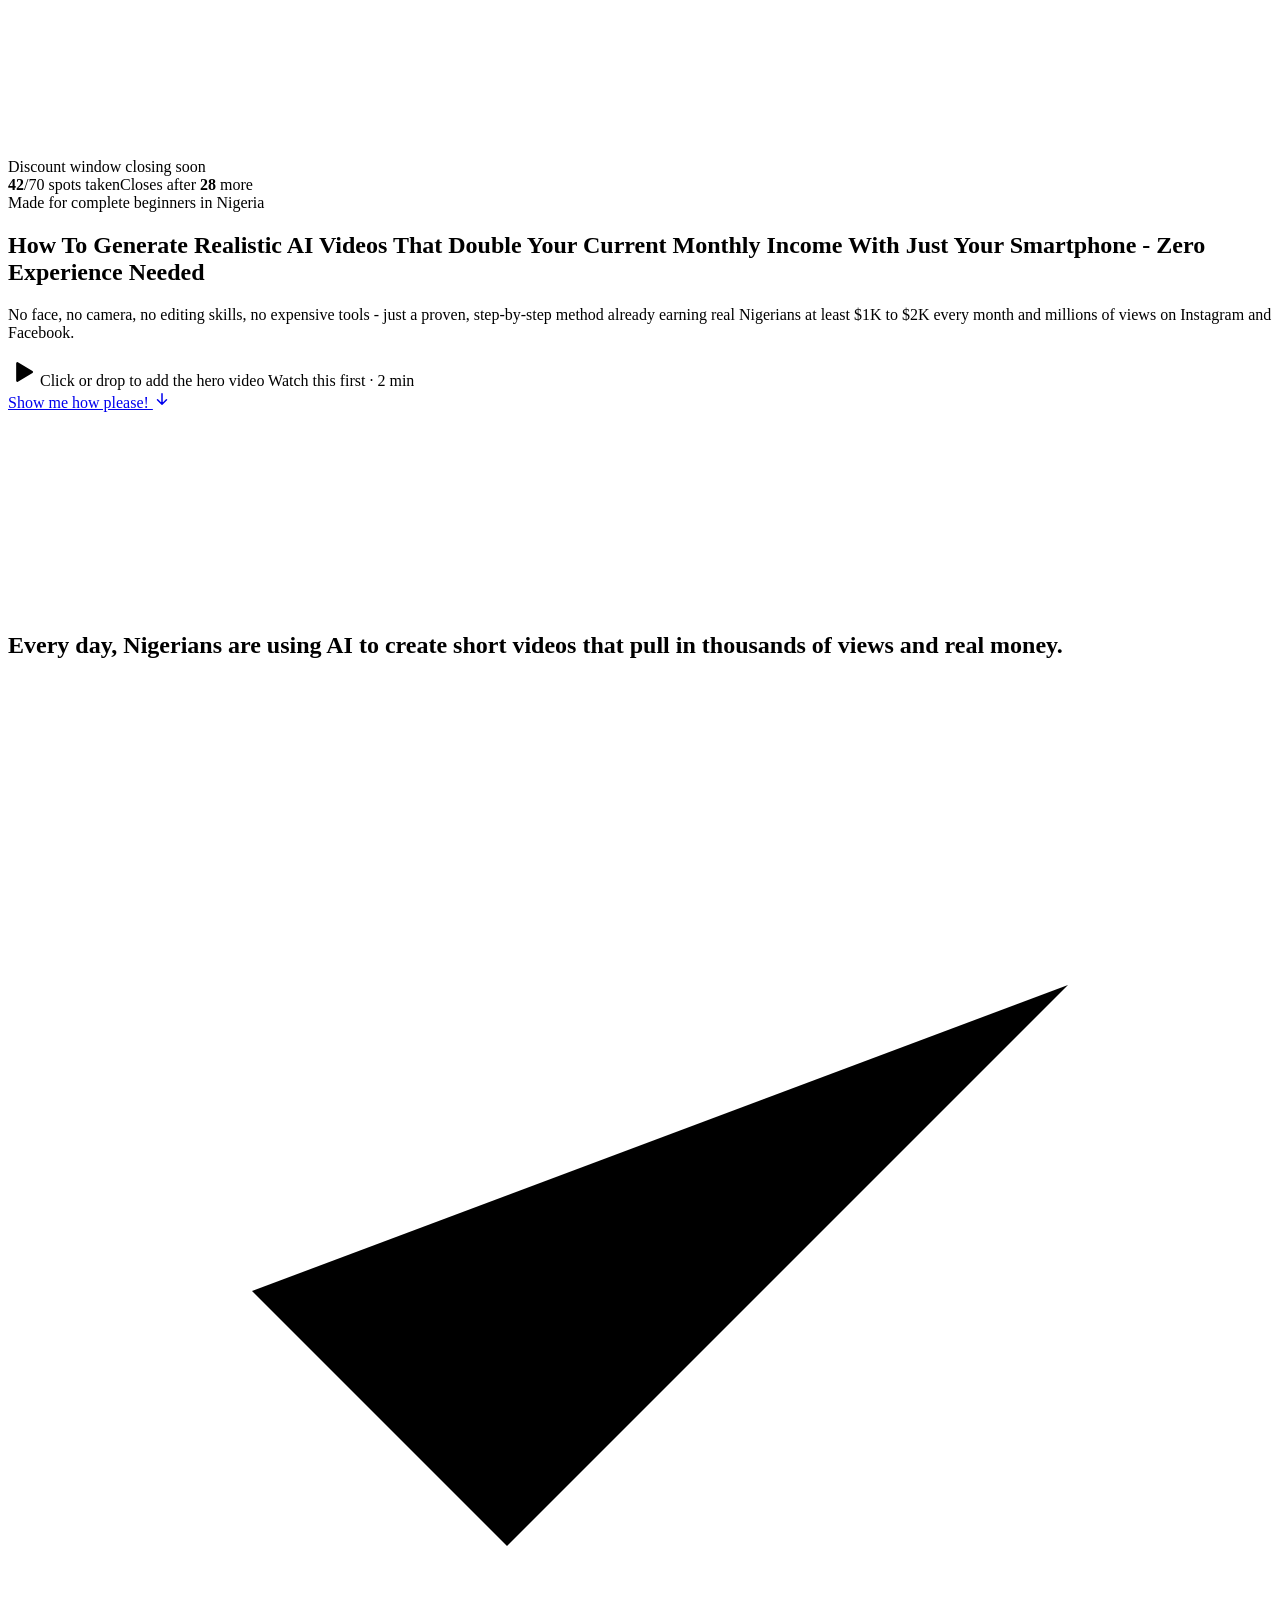
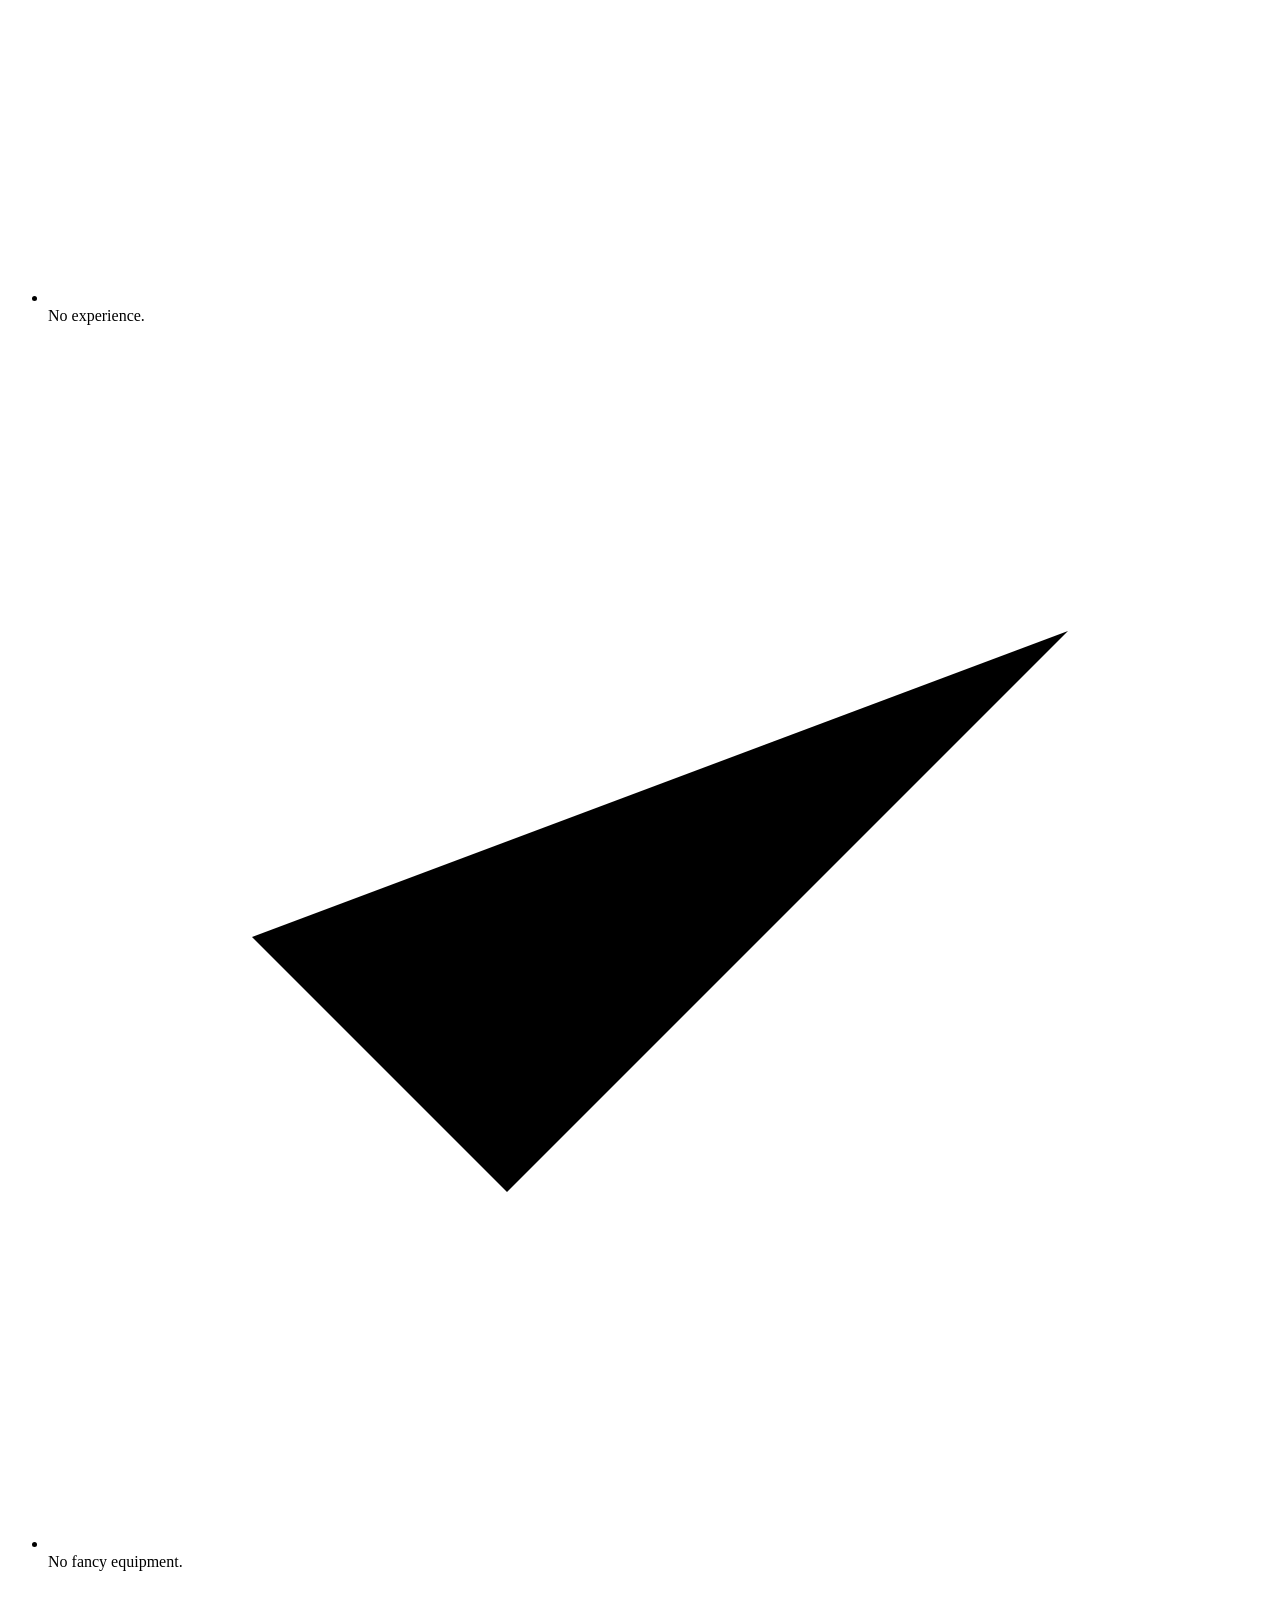
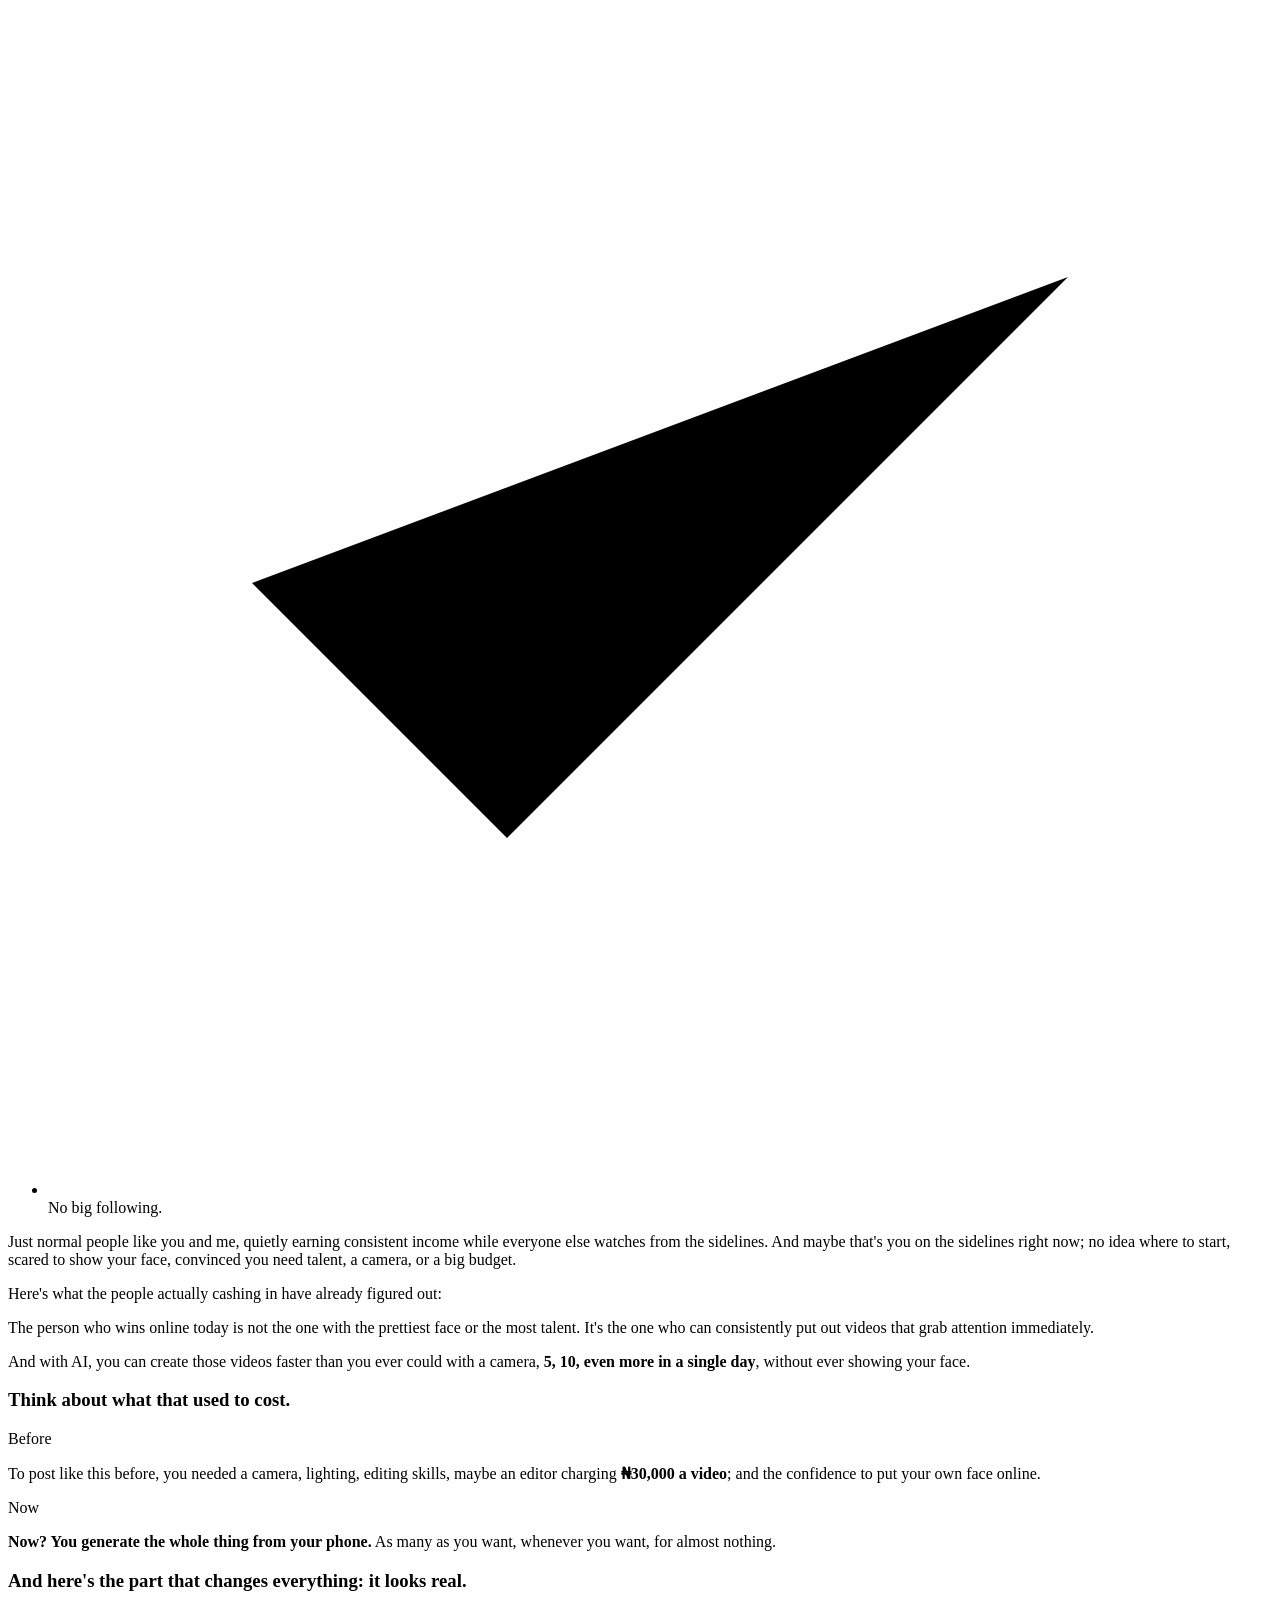
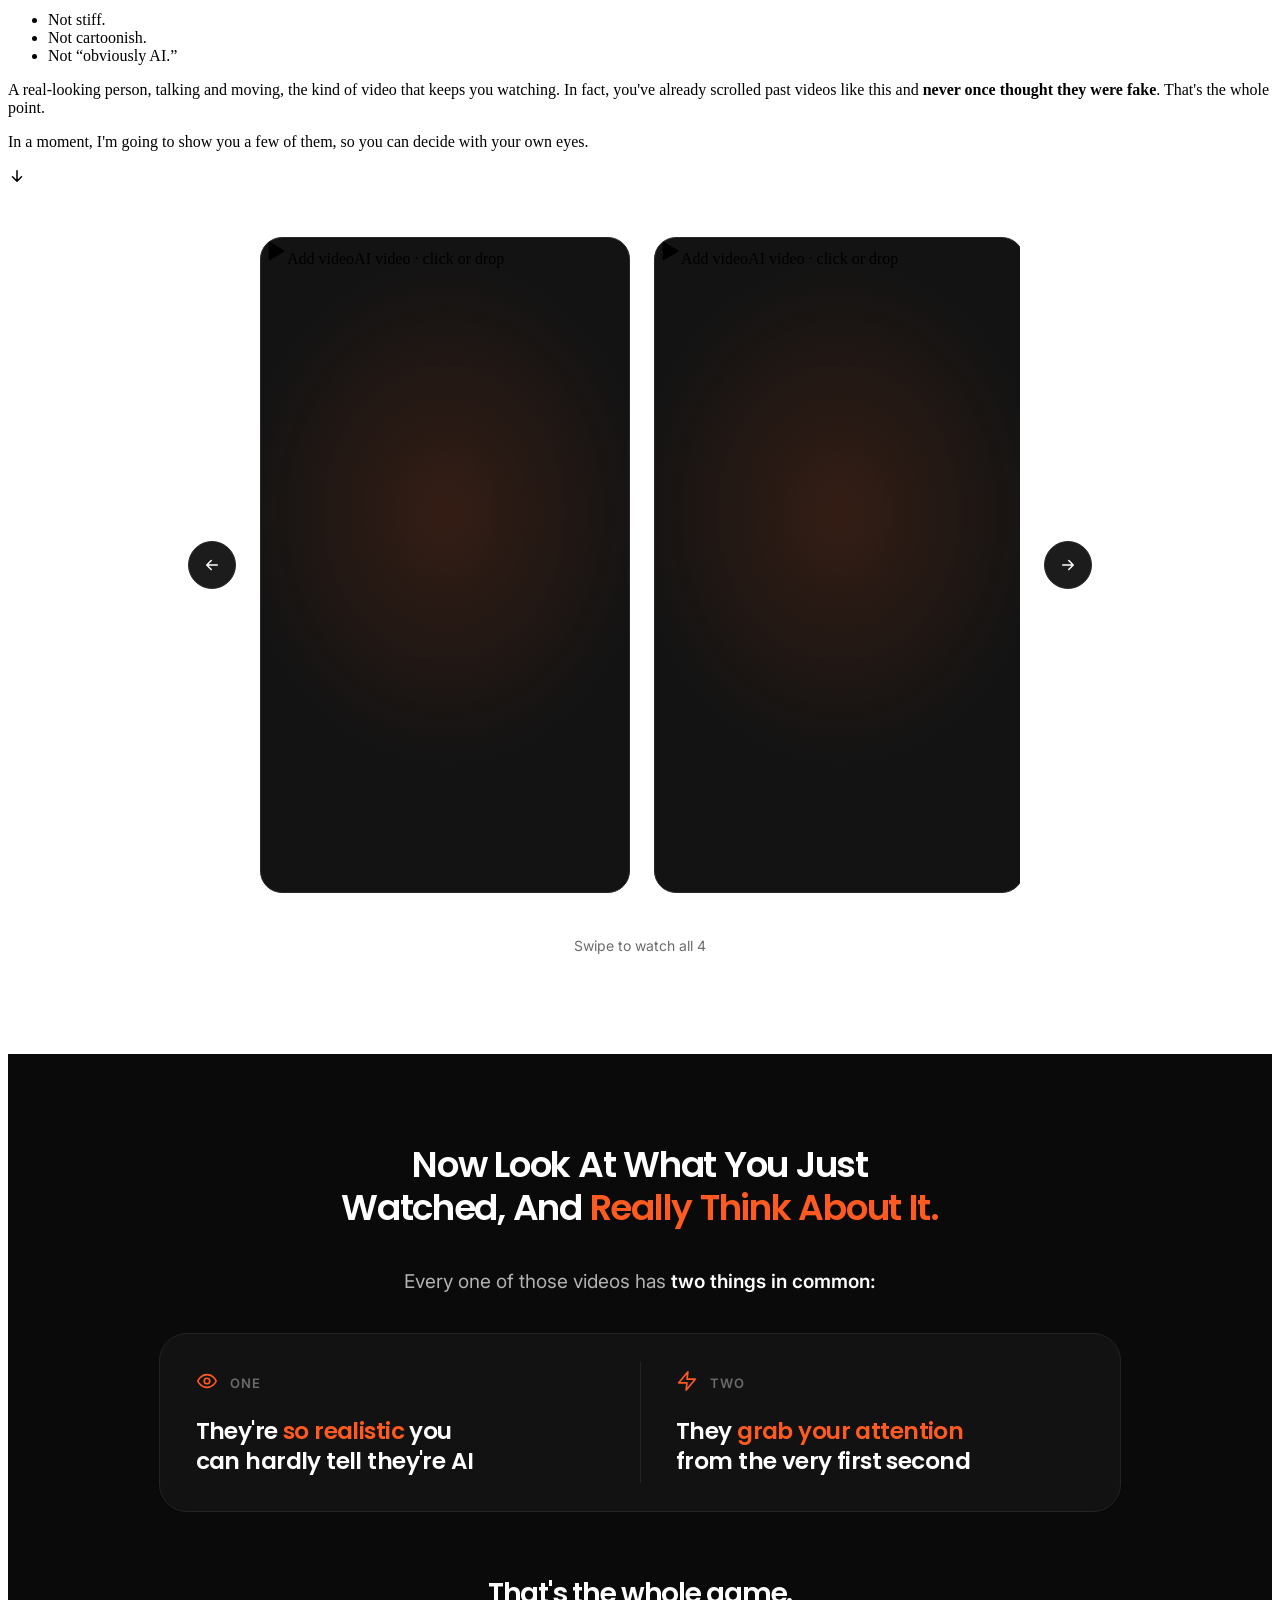
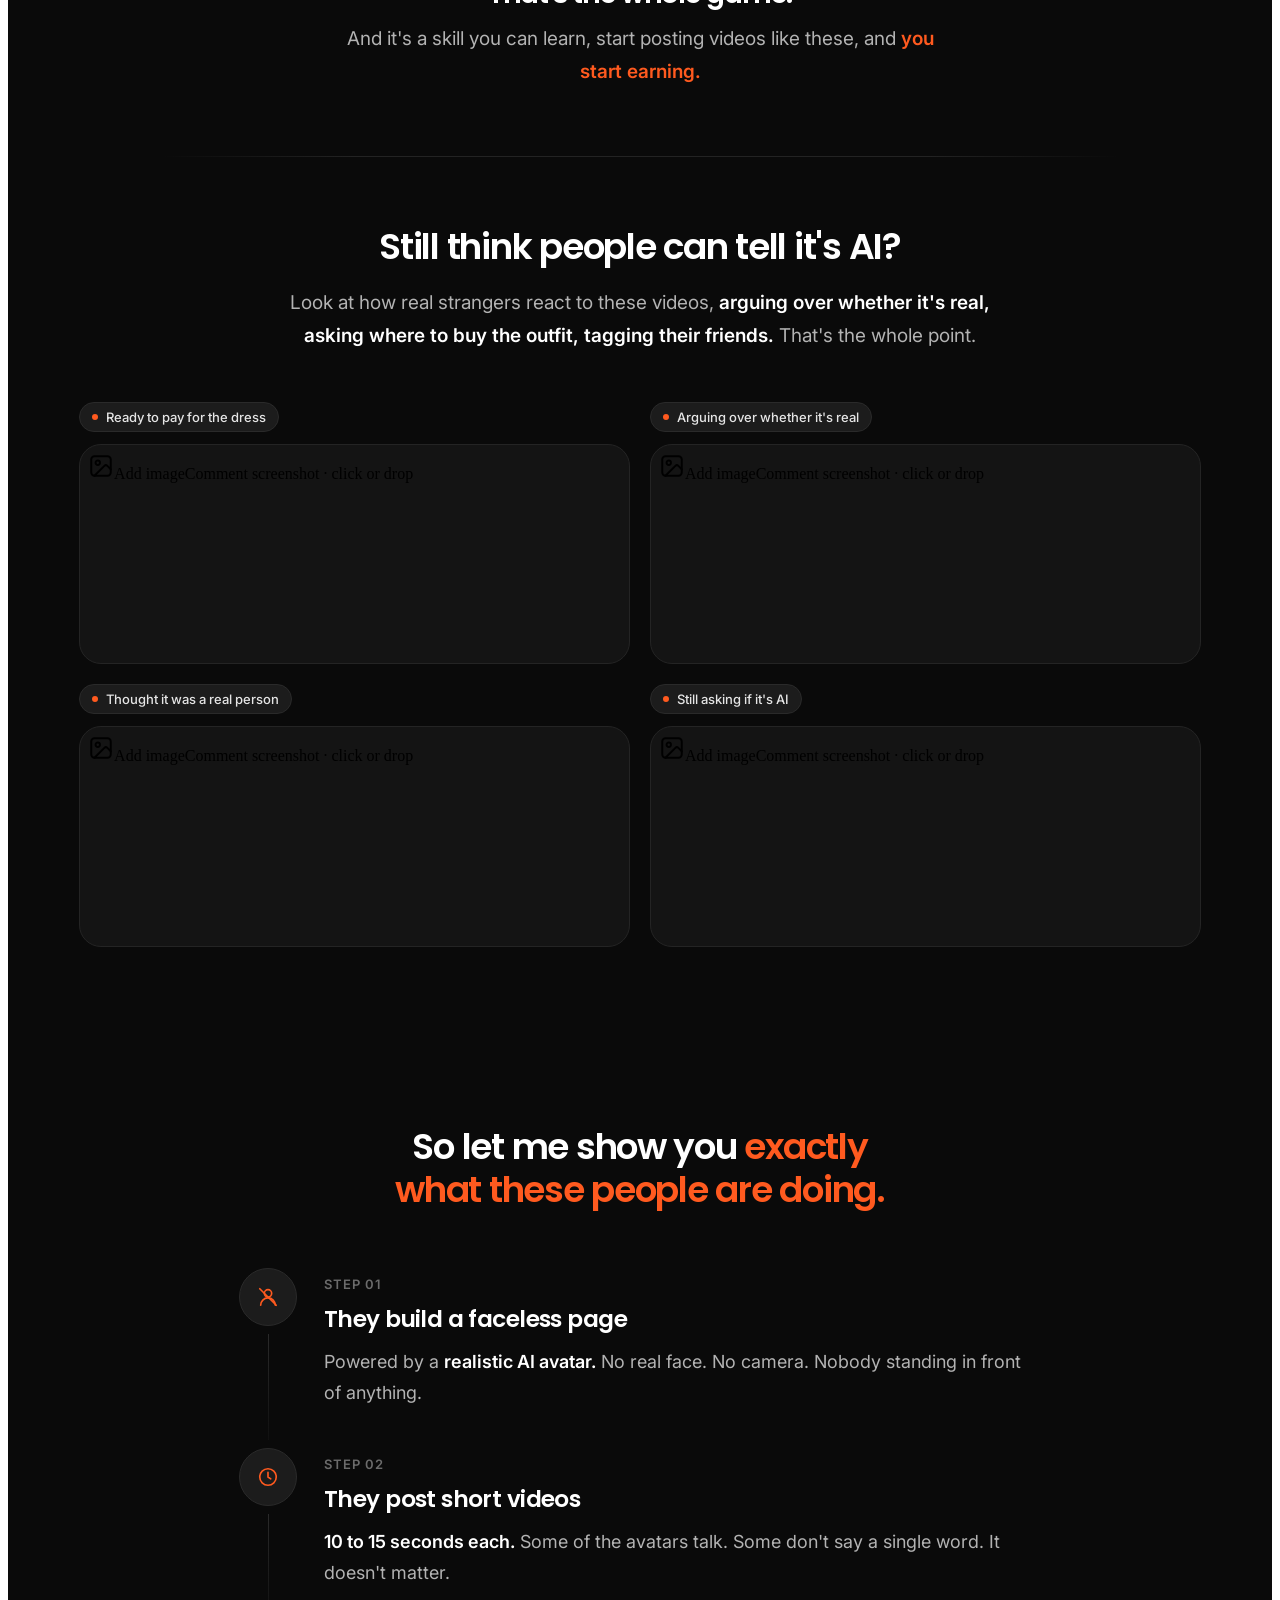
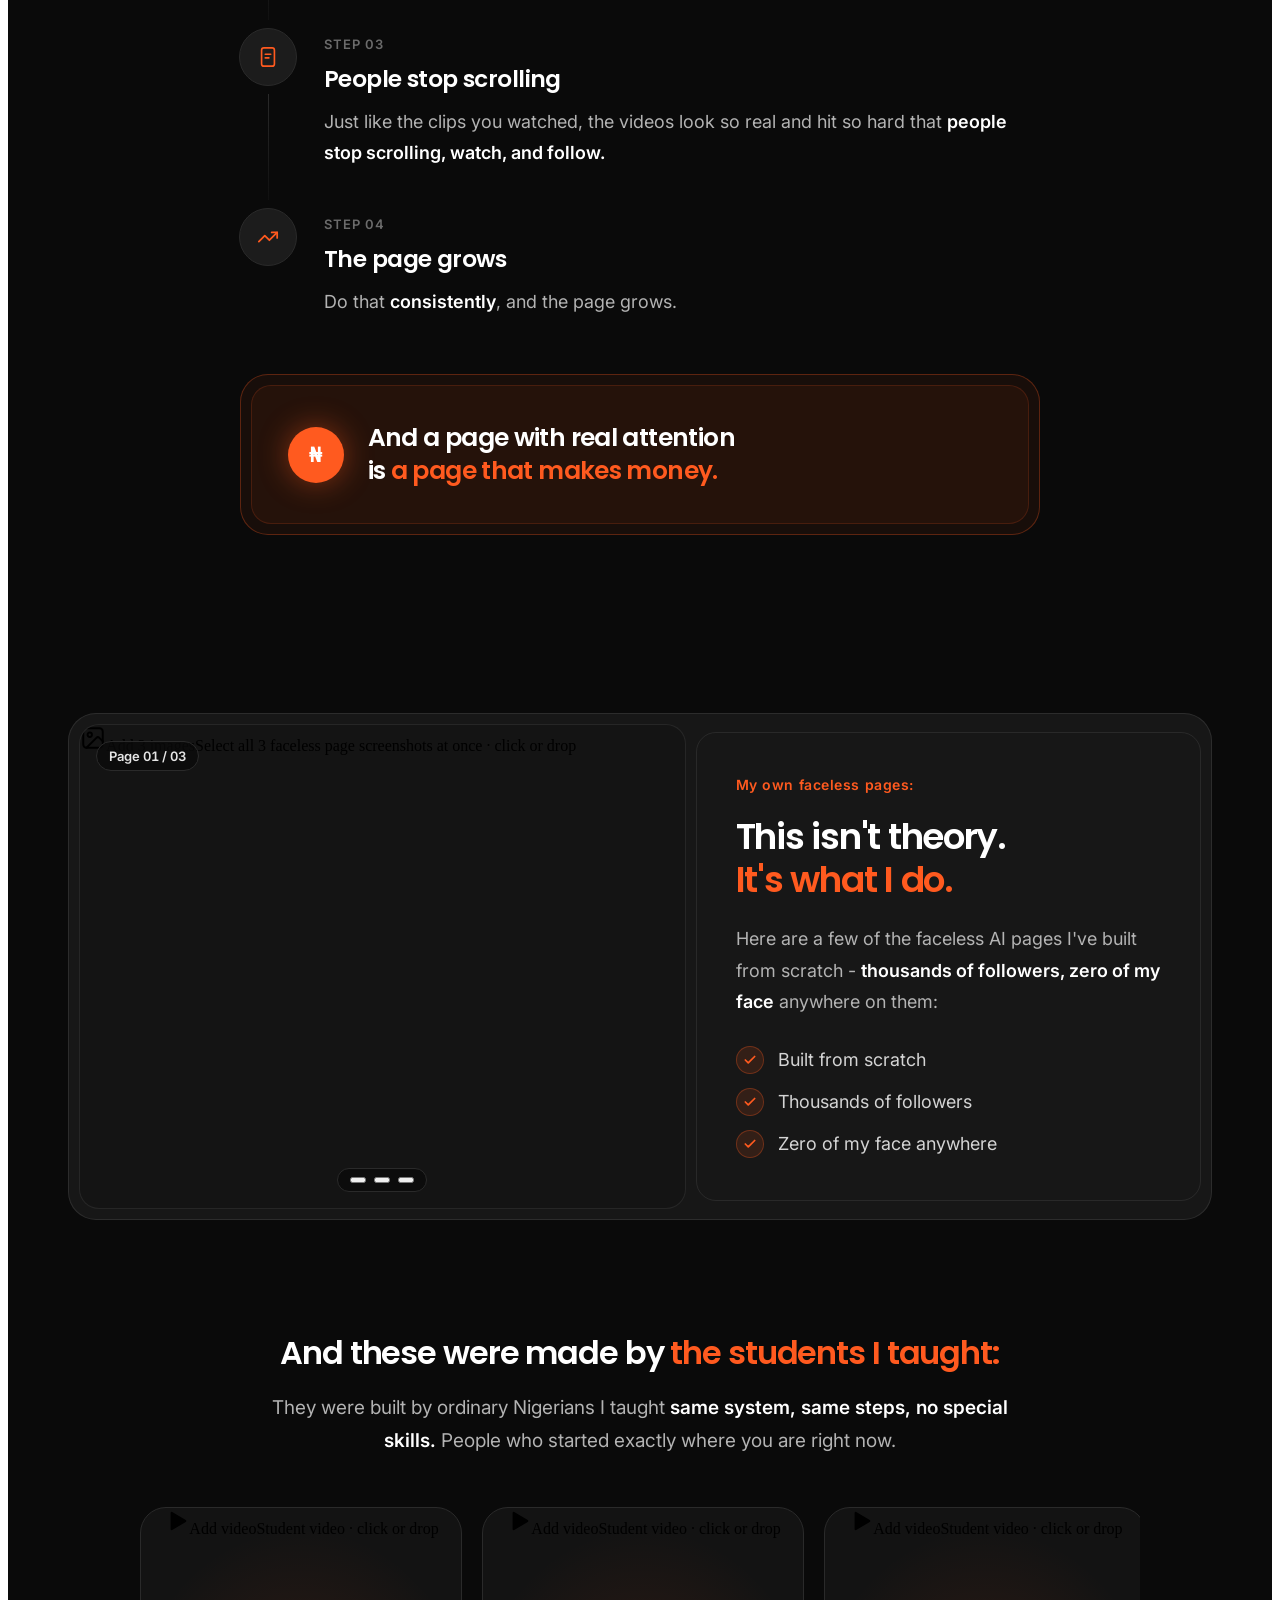
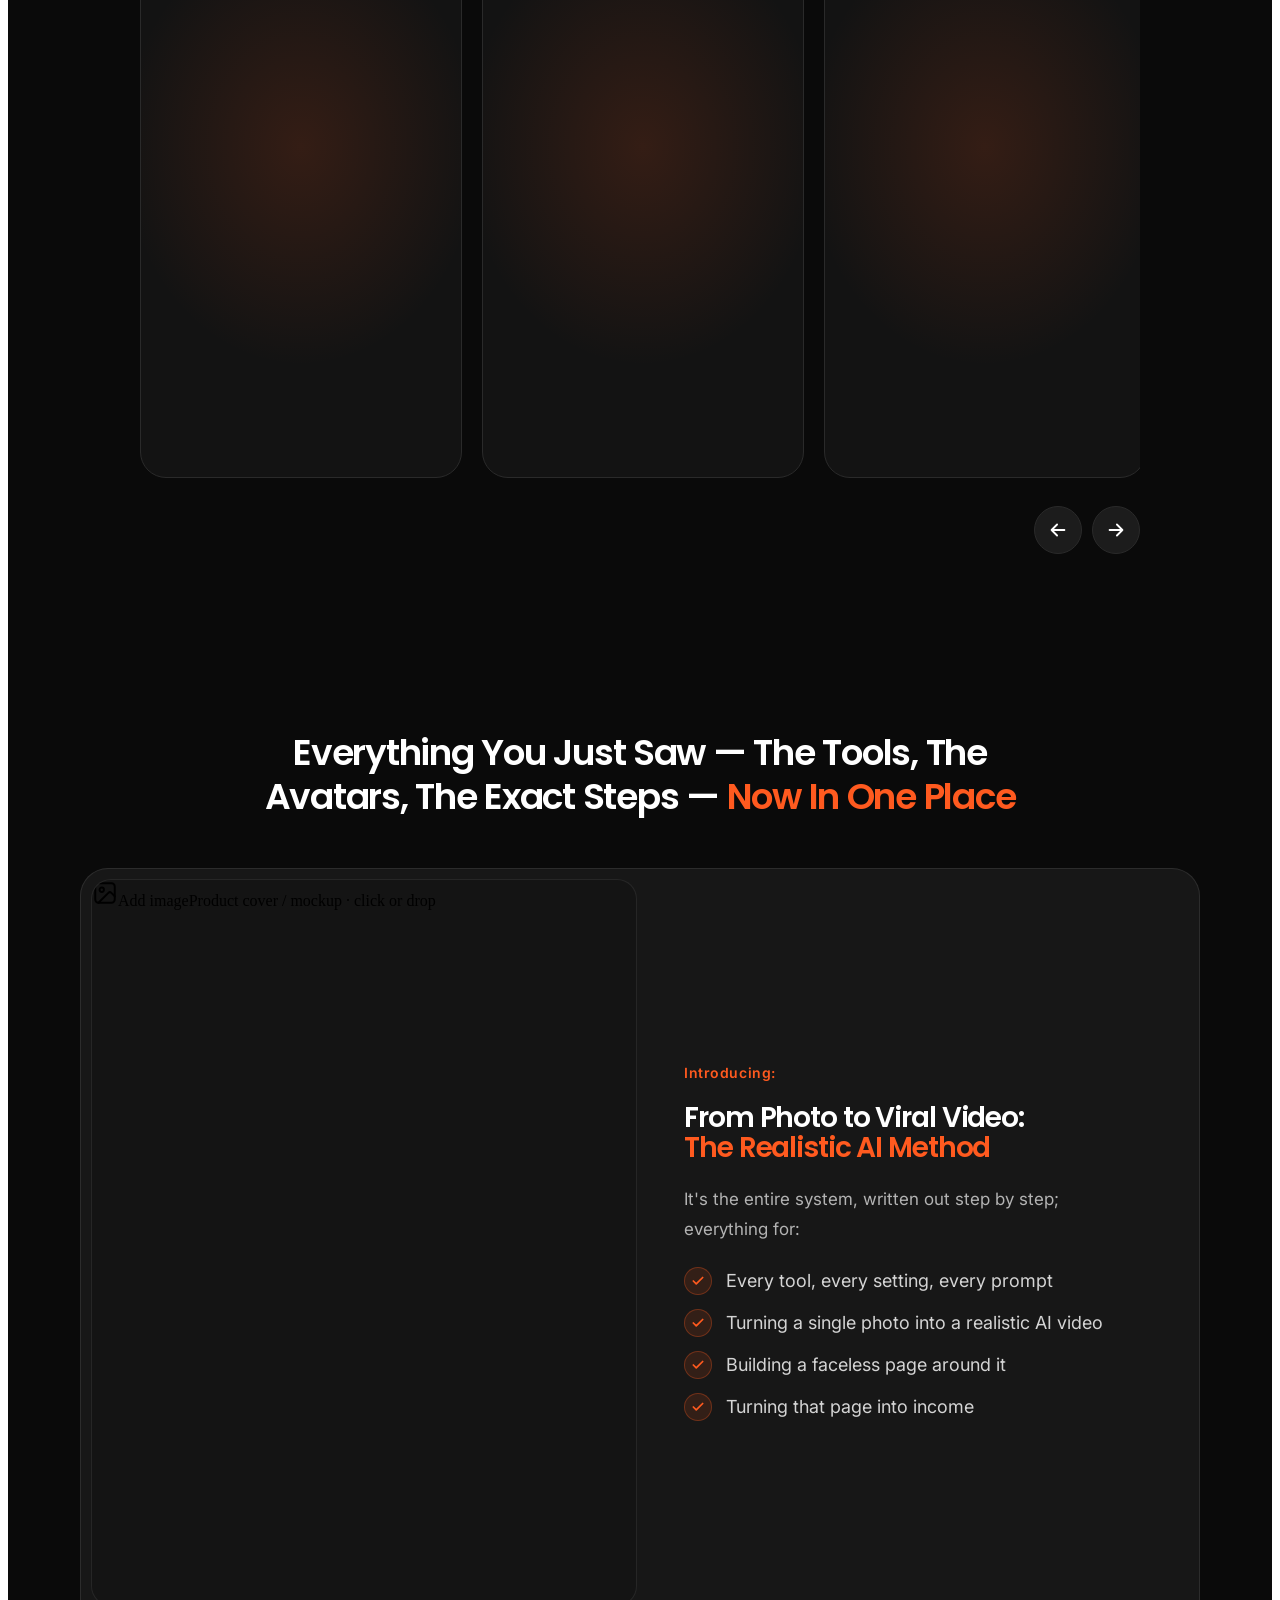
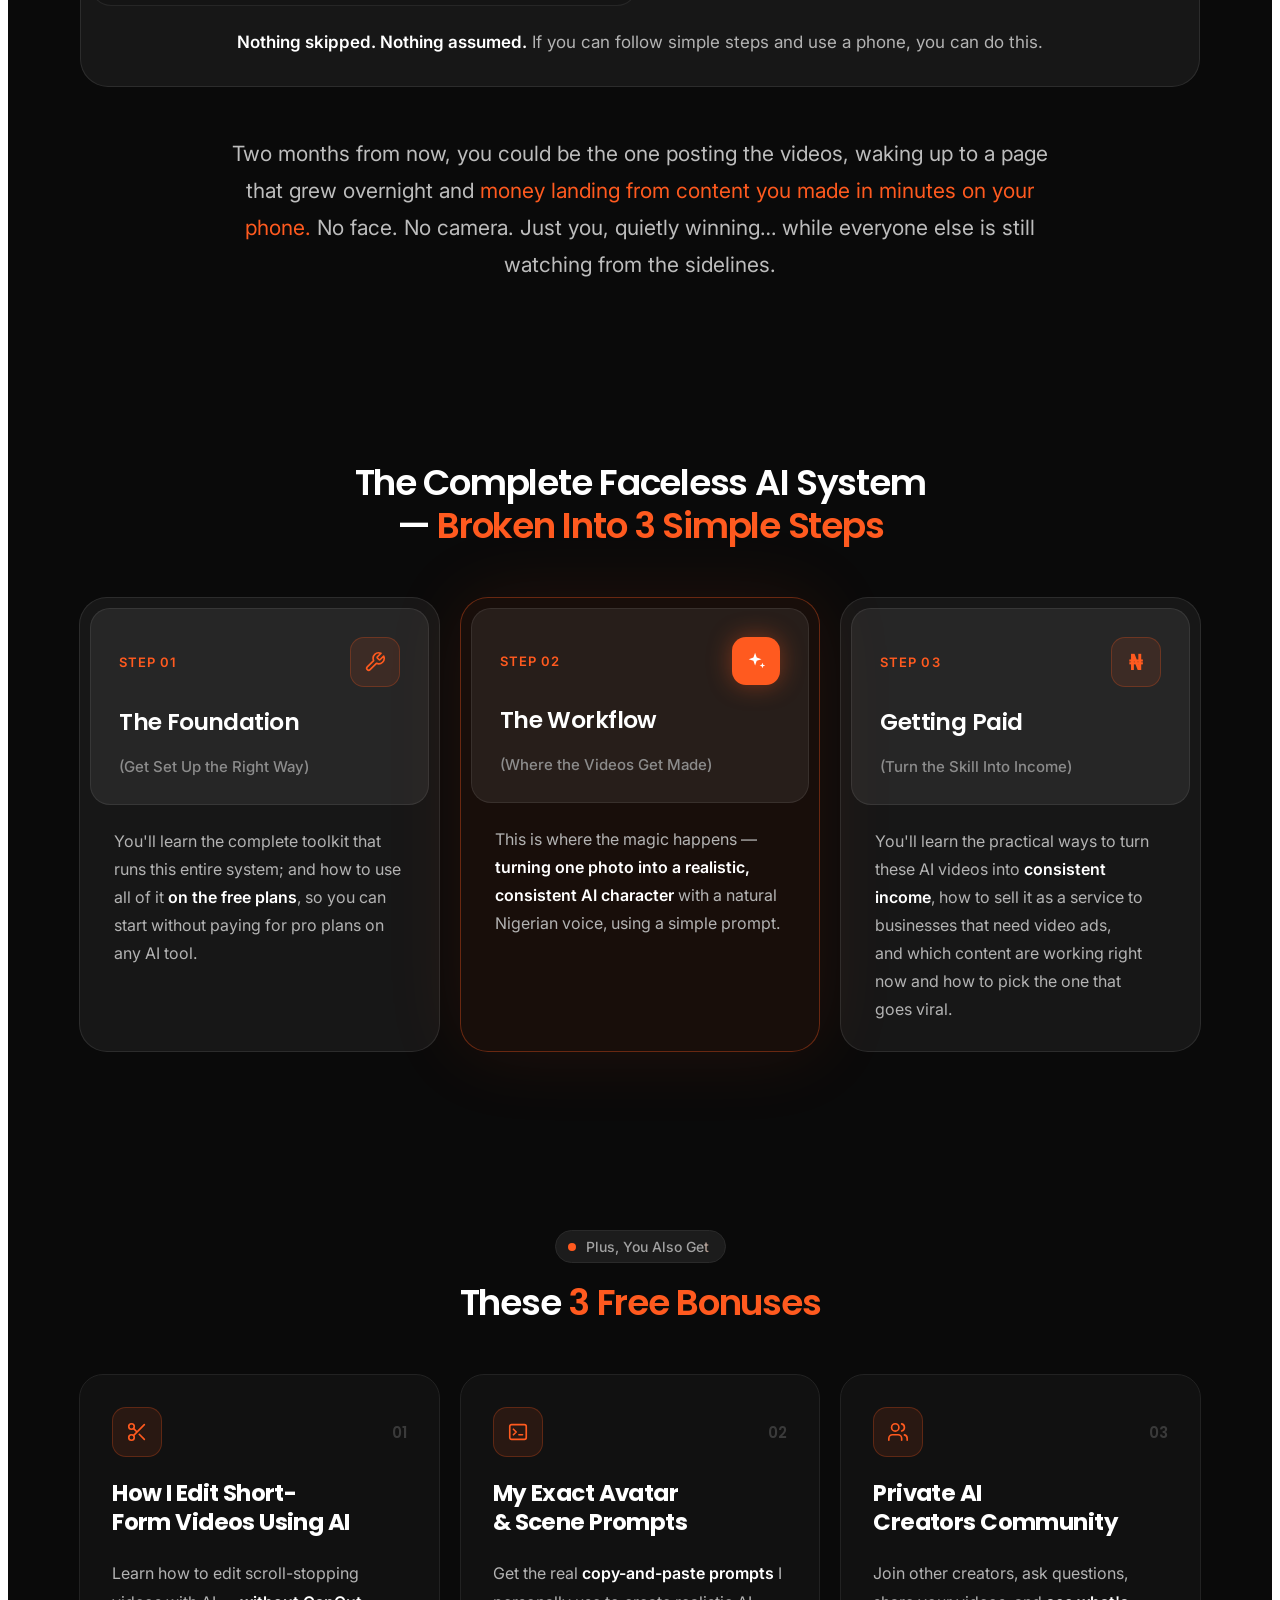
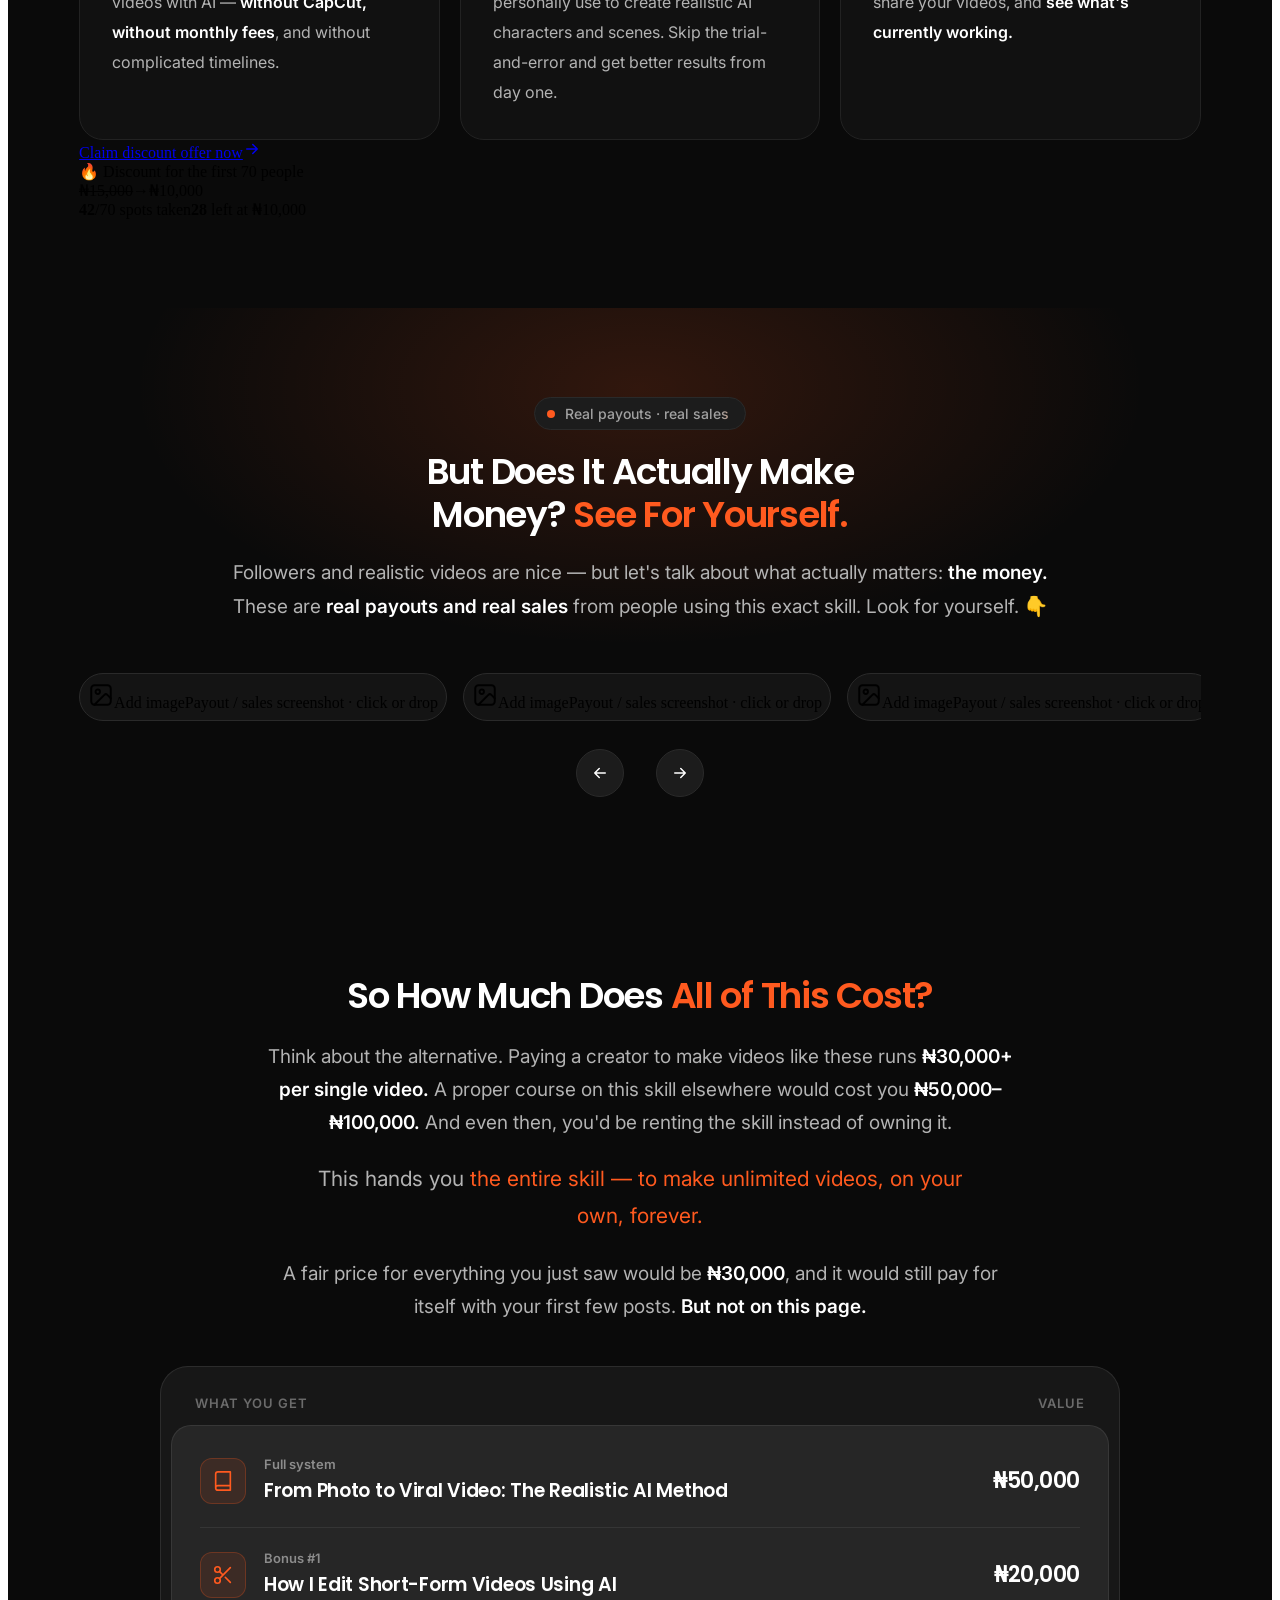
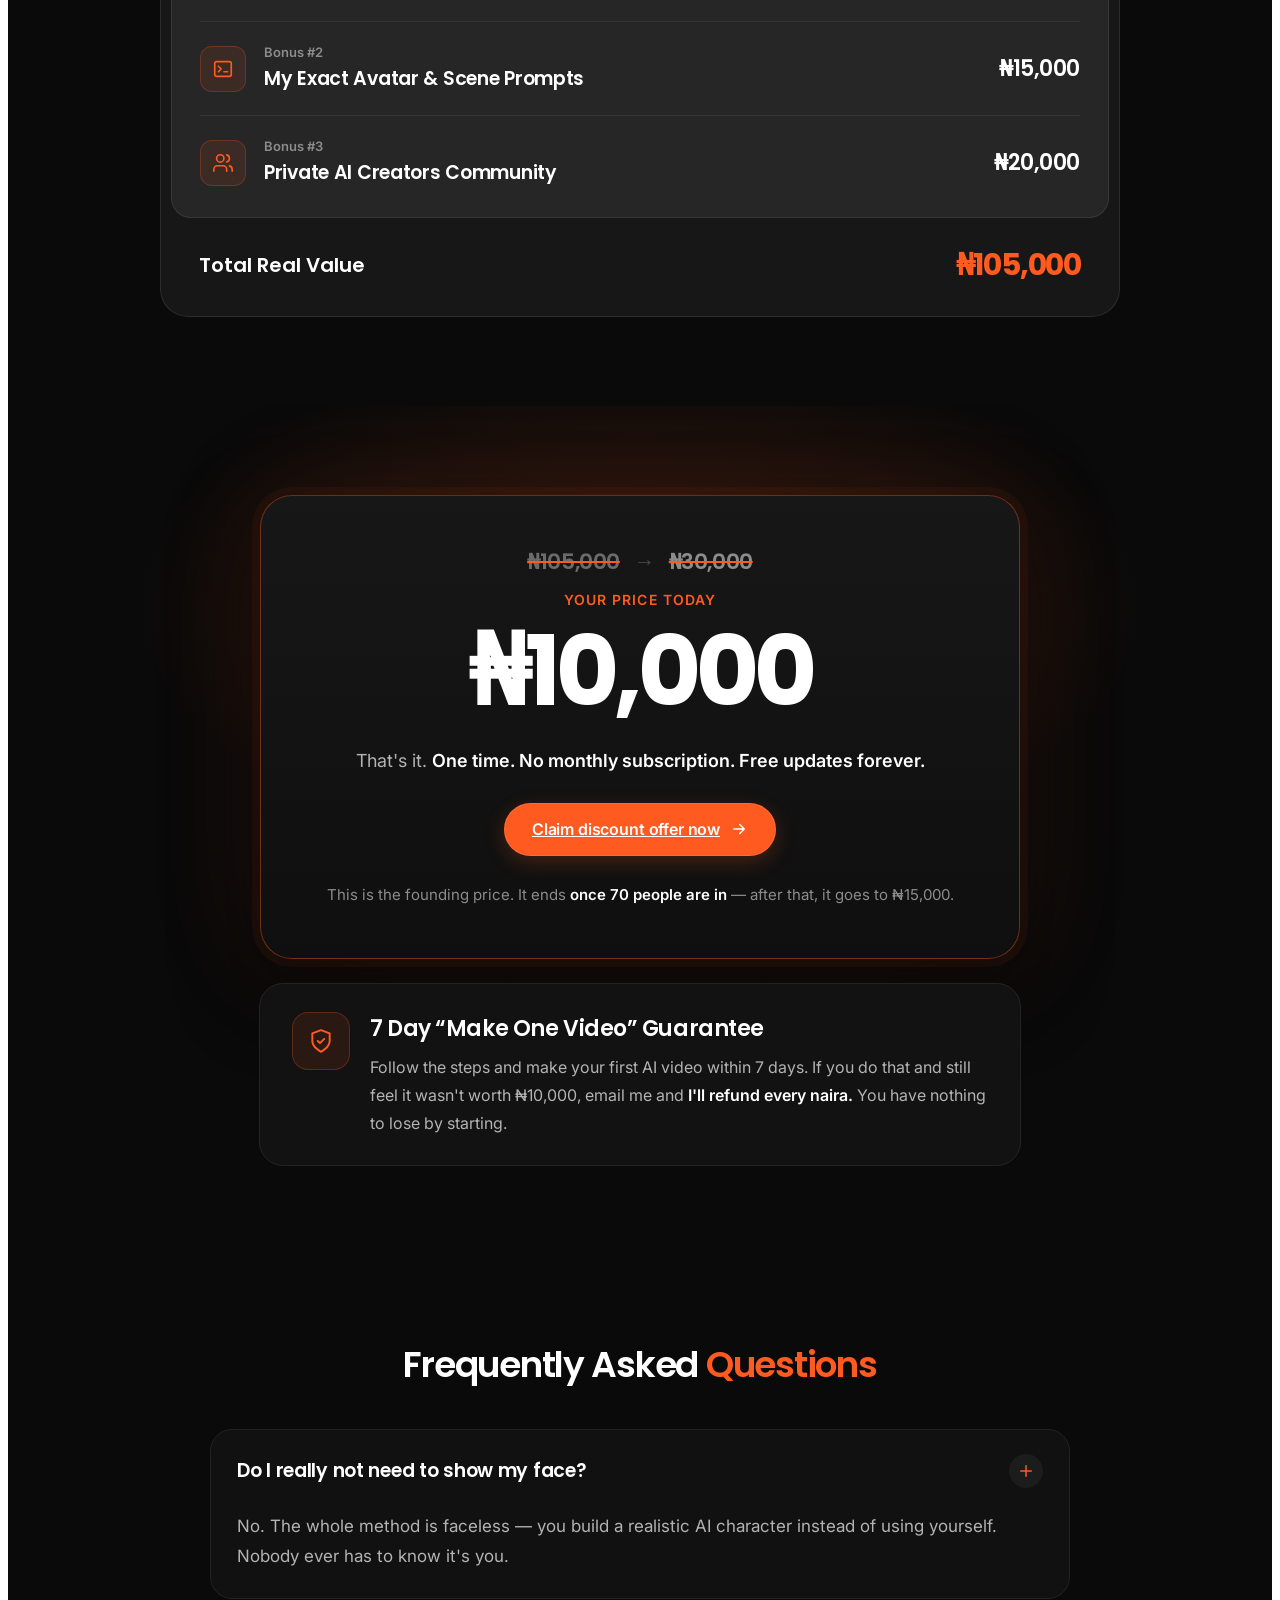
==== design-reference/index.html @ da099540 "Quietwins sales page: static landing page Plain HTML/CSS/JS build of the sales page (index.html, sty" ====
<!DOCTYPE html>
<html lang="en">
<head>
  <meta charset="utf-8">
  <meta name="viewport" content="width=device-width, initial-scale=1">
  <title>Quietwins — Realistic AI videos with just your smartphone</title>
  <meta name="description" content="A proven, step-by-step method for complete beginners in Nigeria to create realistic AI videos with just a smartphone.">
  <link rel="preconnect" href="https://fonts.googleapis.com">
  <link rel="preconnect" href="https://fonts.gstatic.com" crossorigin>
  <link href="https://fonts.googleapis.com/css2?family=Inter:wght@400;500;600;700&family=Poppins:wght@500;600;700&display=swap" rel="stylesheet">
  <link rel="stylesheet" href="css/styles.css">
</head>
<body>

  

  <!-- ============ Section 1 · Hero Section ============ -->
  <section id="hero" data-section="Hero Section" data-screen-label="01 · Hero Section" aria-labelledby="hero-title" class="hero">
    <div class="hero__grid" aria-hidden="true"></div>


    <div class="hero__content" style="padding-top: 150px; padding-bottom: 100px">
      <div class="offer offer--top" aria-label="Founding discount progress">
        <span class="offer__tag"><span class="offer__live" aria-hidden="true"></span>Discount window closing soon</span>
        <div class="offer__track"><div class="offer__fill" data-spots-bar style="width:60%"></div></div>
        <div class="offer__meta"><span><strong data-spots-count>42</strong>/70 spots taken</span><span>Closes after <strong data-spots-left>28</strong> more</span></div>
      </div>
      <div class="pill">
        <span class="pill__dot"></span>
        <span class="pill__text">Made for complete beginners in Nigeria</span>
      </div>

      <h1 id="hero-title" class="hero__title">How To Generate Realistic AI Videos That <span class="hl">Double Your Current Monthly Income</span> With Just Your Smartphone - <span class="muted">Zero Experience Needed</span></h1>

      <p class="hero__sub">No face, no camera, no editing skills, no expensive tools - just a proven, step-by-step method already earning real Nigerians at least $1K to $2K every month and millions of views on Instagram and Facebook.</p>

      <div class="video media media--video" data-media="video" data-adapt="frame" data-key="hero-video" data-src="assets/videos/hero-video.mp4">
        <label class="media__empty">
          <input type="file" accept="video/*" hidden>
          <span class="video__play"><svg width="28" height="28" viewBox="0 0 24 24" fill="currentColor"><path d="M7 4.5v15a1 1 0 0 0 1.5.86l12.5-7.5a1 1 0 0 0 0-1.72L8.5 3.64A1 1 0 0 0 7 4.5z"/></svg></span>
          <span class="media__hint">Click or drop to add the hero video</span>
          <span class="video__caption">Watch this first · 2 min</span>
        </label>
      </div>

      <a href="#credibility" class="btn">
        Show me how please!
        <svg width="18" height="18" viewBox="0 0 24 24" fill="none" stroke="currentColor" stroke-width="2" stroke-linecap="round" stroke-linejoin="round" style="flex:none"><path d="M12 5v14M6 13l6 6 6-6"/></svg>
      </a>

    </div>
  </section>

  <div class="divider" data-section="Divider" data-screen-label="Divider" role="separator" aria-hidden="true"></div>

  <!-- ============ Section 2 · Story / Problem Section ============ -->
  <section id="story-problem" data-section="Story / Problem Section" data-screen-label="02 · Story / Problem Section" aria-labelledby="story-problem-title" class="story" style="padding-top: 100px; padding-bottom: 100px">
    <div class="story__inner">
      <h2 id="story-problem-title" class="story__lead">Every day, Nigerians are using AI to create short videos that pull in <span class="hl">thousands of views and real money.</span></h2>

      <ul class="chips">
        <li class="chip"><svg viewBox="0 0 24 24"><path d="M20 6 9 17l-5-5"/></svg>No experience.</li>
        <li class="chip"><svg viewBox="0 0 24 24"><path d="M20 6 9 17l-5-5"/></svg>No fancy equipment.</li>
        <li class="chip"><svg viewBox="0 0 24 24"><path d="M20 6 9 17l-5-5"/></svg>No big following.</li>
      </ul>

      <p class="story__p">Just normal people like you and me, quietly earning consistent income while everyone else watches from the sidelines. And maybe that's you on the sidelines right now; no idea where to start, scared to show your face, convinced you need talent, a camera, or a big budget.</p>

      <div class="quote">
        <div class="quote__panel">
          <p class="quote__kicker">Here's what the people actually cashing in have already figured out:</p>
          <p class="quote__text">The person who wins online today is not the one with the prettiest face or the most talent. It's the one who can <span class="hl">consistently put out videos that grab attention immediately.</span></p>
        </div>
        <p class="quote__foot">And with AI, you can create those videos faster than you ever could with a camera, <strong>5, 10, even more in a single day</strong>, without ever showing your face.</p>
      </div>

      <div class="compare">
        <h3 class="compare__title">Think about what that used to cost.</h3>
        <div class="compare__grid">
          <div class="compare__card">
            <span class="compare__label">Before</span>
            <p>To post like this before, you needed a camera, lighting, editing skills, maybe an editor charging <strong>₦30,000 a video</strong>; and the confidence to put your own face online.</p>
          </div>
          <div class="compare__card compare__card--now">
            <span class="compare__label">Now</span>
            <p><strong>Now? You generate the whole thing from your phone.</strong> As many as you want, whenever you want, <span class="hl">for almost nothing.</span></p>
          </div>
        </div>
      </div>

      <div class="real">
        <h3 class="story__lead">And here's the part that changes everything: <span class="hl">it looks real.</span></h3>
        <ul class="chips">
          <li class="chip chip--struck">Not stiff.</li>
          <li class="chip chip--struck">Not cartoonish.</li>
          <li class="chip chip--struck">Not “obviously AI.”</li>
        </ul>
        <p class="story__p">A real-looking person, talking and moving, the kind of video that keeps you watching. In fact, you've already scrolled past videos like this and <strong>never once thought they were fake</strong>. That's the whole point.</p>
      </div>

      <div class="story__end">
        <p>In a moment, I'm going to show you a few of them, so you can decide with your own eyes.</p>
        <span class="story__arrow" aria-hidden="true"><svg width="18" height="18" viewBox="0 0 24 24" fill="none" stroke="currentColor" stroke-width="2" stroke-linecap="round" stroke-linejoin="round"><path d="M12 5v14M6 13l6 6 6-6"/></svg></span>
      </div>
    </div>
  
    <div style="max-width:760px;margin:48px auto 0;display:flex;flex-direction:column;gap:32px">
    <div style="position:relative">
      <div class="slider__track" data-slider-track style="display:flex;gap:24px;overflow-x:auto;scroll-snap-type:x mandatory;scrollbar-width:none;-ms-overflow-style:none">
        <div class="slider__slide" style="flex:0 0 calc((100% - 24px) / 2);scroll-snap-align:start;position:relative;aspect-ratio:9/16;border-radius:22px;overflow:hidden;background:radial-gradient(ellipse 80% 55% at 50% 42%,rgba(255,90,31,.14),transparent 70%),#131313;border:1px solid #2A2A2A"><div class="media media--video" data-media="video" data-key="ai-video-1" data-src="assets/videos/ai-video-1.mp4" style="position:absolute;inset:0;border-radius:22px"><label class="media__empty"><input type="file" accept="video/*" hidden><span class="media__icon"><svg width="26" height="26" viewBox="0 0 24 24" fill="currentColor"><path d="M7 4.5v15a1 1 0 0 0 1.5.86l12.5-7.5a1 1 0 0 0 0-1.72L8.5 3.64A1 1 0 0 0 7 4.5z"></path></svg></span><span class="media__title">Add video</span><span class="media__hint">AI video · click or drop</span></label></div></div>
        <div class="slider__slide" style="flex:0 0 calc((100% - 24px) / 2);scroll-snap-align:start;position:relative;aspect-ratio:9/16;border-radius:22px;overflow:hidden;background:radial-gradient(ellipse 80% 55% at 50% 42%,rgba(255,90,31,.14),transparent 70%),#131313;border:1px solid #2A2A2A"><div class="media media--video" data-media="video" data-key="ai-video-2" data-src="assets/videos/ai-video-2.mp4" style="position:absolute;inset:0;border-radius:22px"><label class="media__empty"><input type="file" accept="video/*" hidden><span class="media__icon"><svg width="26" height="26" viewBox="0 0 24 24" fill="currentColor"><path d="M7 4.5v15a1 1 0 0 0 1.5.86l12.5-7.5a1 1 0 0 0 0-1.72L8.5 3.64A1 1 0 0 0 7 4.5z"></path></svg></span><span class="media__title">Add video</span><span class="media__hint">AI video · click or drop</span></label></div></div>
        <div class="slider__slide" style="flex:0 0 calc((100% - 24px) / 2);scroll-snap-align:start;position:relative;aspect-ratio:9/16;border-radius:22px;overflow:hidden;background:radial-gradient(ellipse 80% 55% at 50% 42%,rgba(255,90,31,.14),transparent 70%),#131313;border:1px solid #2A2A2A"><div class="media media--video" data-media="video" data-key="ai-video-3" data-src="assets/videos/ai-video-3.mp4" style="position:absolute;inset:0;border-radius:22px"><label class="media__empty"><input type="file" accept="video/*" hidden><span class="media__icon"><svg width="26" height="26" viewBox="0 0 24 24" fill="currentColor"><path d="M7 4.5v15a1 1 0 0 0 1.5.86l12.5-7.5a1 1 0 0 0 0-1.72L8.5 3.64A1 1 0 0 0 7 4.5z"></path></svg></span><span class="media__title">Add video</span><span class="media__hint">AI video · click or drop</span></label></div></div>
        <div class="slider__slide" style="flex:0 0 calc((100% - 24px) / 2);scroll-snap-align:start;position:relative;aspect-ratio:9/16;border-radius:22px;overflow:hidden;background:radial-gradient(ellipse 80% 55% at 50% 42%,rgba(255,90,31,.14),transparent 70%),#131313;border:1px solid #2A2A2A"><div class="media media--video" data-media="video" data-key="ai-video-4" data-src="assets/videos/ai-video-4.mp4" style="position:absolute;inset:0;border-radius:22px"><label class="media__empty"><input type="file" accept="video/*" hidden><span class="media__icon"><svg width="26" height="26" viewBox="0 0 24 24" fill="currentColor"><path d="M7 4.5v15a1 1 0 0 0 1.5.86l12.5-7.5a1 1 0 0 0 0-1.72L8.5 3.64A1 1 0 0 0 7 4.5z"></path></svg></span><span class="media__title">Add video</span><span class="media__hint">AI video · click or drop</span></label></div></div>
      </div>
      <div class="slider__side slider__side--prev" style="position:absolute;left:-24px;top:50%;transform:translate(-100%,-50%)"><button class="hv-1" type="button" data-slider-prev style="width:48px;height:48px;border-radius:50%;border:1px solid #2A2A2A;background:#1C1C1C;color:#fff;display:grid;place-items:center;cursor:pointer;transition:opacity .2s,background .2s,border-color .2s"><svg width="18" height="18" viewBox="0 0 24 24" fill="none" stroke="currentColor" stroke-width="2" stroke-linecap="round" stroke-linejoin="round"><path d="M19 12H5M11 18l-6-6 6-6"></path></svg></button></div>
      <div class="slider__side slider__side--next" style="position:absolute;right:-24px;top:50%;transform:translate(100%,-50%)"><button class="hv-1" type="button" data-slider-next style="width:48px;height:48px;border-radius:50%;border:1px solid #2A2A2A;background:#1C1C1C;color:#fff;display:grid;place-items:center;cursor:pointer;transition:opacity .2s,background .2s,border-color .2s"><svg width="18" height="18" viewBox="0 0 24 24" fill="none" stroke="currentColor" stroke-width="2" stroke-linecap="round" stroke-linejoin="round"><path d="M5 12h14M13 6l6 6-6 6"></path></svg></button></div>
    </div>
    <div style="display:flex;flex-direction:column;align-items:center;gap:12px">
      <div style="display:flex;gap:8px;align-items:center" data-slider-dots></div>
      <span style="font-family:Inter,sans-serif;font-size:14px;color:#6B6B6B">Swipe to watch all 4</span>
    </div>
  </div>
  </section>

  <div class="divider" data-section="Divider" data-screen-label="Divider" role="separator" aria-hidden="true"></div>

  <!-- ============ Section 3 · Realism Proof Section ============ -->
  <section id="realism-proof" data-section="Realism Proof Section" data-screen-label="03 · Realism Proof Section" aria-labelledby="realism-proof-title" class="sec"><div style="background:#0A0A0A;padding:clamp(56px, 6.944vw, 100px) clamp(32px, 5.556vw, 80px) clamp(56px, 6.944vw, 100px)">
  <div style="max-width:960px;margin:0 auto;display:flex;flex-direction:column;align-items:center;gap:clamp(16px, 2.778vw, 40px);text-align:center">
    <h2 id="realism-proof-title" style="margin:0;font-family:Poppins,sans-serif;font-weight:600;font-size:clamp(26px, 3.4vw, 36px);line-height:1.2;letter-spacing:-0.035em;color:#fff;text-wrap:balance;font-size:clamp(26px, 3.4vw, 36px);max-width:860px">Now Look At What You Just Watched, And <span style="color:#FF5A1F">Really Think About It.</span></h2>
    <p style="margin:0;font-family:Inter,sans-serif;font-size:19px;line-height:1.75;color:#B3B3B3;text-wrap:pretty">Every one of those videos has <strong style="color:#fff;font-weight:600">two things in common:</strong></p>
    <div class="r-split" style="width:100%;display:grid;grid-template-columns:1fr 1px 1fr;border-radius:28px;background:#121212;border:1px solid #242424;text-align:left">
      <div style="padding:clamp(16px, 2.778vw, 40px);display:flex;flex-direction:column;gap:20px">
  <div style="display:flex;align-items:center;gap:12px"><span style="color:#FF5A1F"><svg width="22" height="22" viewBox="0 0 24 24" fill="none" stroke="currentColor" stroke-width="1.8" stroke-linecap="round" stroke-linejoin="round"><path d="M2 12s3-7 10-7 10 7 10 7-3 7-10 7-10-7-10-7z"></path><circle cx="12" cy="12" r="3"></circle></svg></span><span style="font-family:Inter,sans-serif;font-size:13px;font-weight:600;letter-spacing:.08em;text-transform:uppercase;color:#6B6B6B">One</span></div>
  <p style="margin:0;font-family:Poppins,sans-serif;font-weight:600;font-size:clamp(20px, 1.806vw, 26px);line-height:1.3;letter-spacing:-0.025em;color:#fff;text-wrap:balance">They're <span style="color:#FF5A1F">so realistic</span> you can hardly tell they're AI</p>
</div>
      <span style="background:#242424;margin:28px 0"></span>
      <div style="padding:clamp(16px, 2.778vw, 40px);display:flex;flex-direction:column;gap:20px">
  <div style="display:flex;align-items:center;gap:12px"><span style="color:#FF5A1F"><svg width="22" height="22" viewBox="0 0 24 24" fill="none" stroke="currentColor" stroke-width="1.8" stroke-linecap="round" stroke-linejoin="round"><path d="M13 2 3 14h9l-1 8 10-12h-9l1-8z"></path></svg></span><span style="font-family:Inter,sans-serif;font-size:13px;font-weight:600;letter-spacing:.08em;text-transform:uppercase;color:#6B6B6B">Two</span></div>
  <p style="margin:0;font-family:Poppins,sans-serif;font-weight:600;font-size:clamp(20px, 1.806vw, 26px);line-height:1.3;letter-spacing:-0.025em;color:#fff;text-wrap:balance">They <span style="color:#FF5A1F">grab your attention</span> from the very first second</p>
</div>
    </div>
    <div style="margin:32px 0;display:flex;flex-direction:column;gap:14px;align-items:center">
      <p style="margin:0;font-family:Poppins,sans-serif;font-weight:600;font-size:clamp(21px, 2.6vw, 28px);line-height:1;letter-spacing:-0.045em;color:#fff">That's the whole game.</p>
      <p style="margin:0;font-family:Inter,sans-serif;font-size:19px;line-height:1.75;color:#B3B3B3;text-wrap:pretty;max-width:600px">And it's a skill you can learn, start posting videos like these, and <span style="color:#FF5A1F"><strong style="font-weight:600">you start earning.</strong></span></p>
    </div>
    <div style="width:100%;max-width:none;height:1px;margin:0 auto;background:linear-gradient(90deg,transparent,rgba(255,255,255,.1) 20%,rgba(255,255,255,.1) 80%,transparent)"></div>
    <div style="margin-top:32px;max-width:720px;display:flex;flex-direction:column;align-items:center;gap:18px">
      <h2 style="margin:0;font-family:Poppins,sans-serif;font-weight:600;font-size:clamp(26px, 3.4vw, 36px);line-height:1.2;letter-spacing:-0.035em;color:#fff;text-wrap:balance">Still think people can tell it's AI?</h2>
      <p style="margin:0;font-family:Inter,sans-serif;font-size:19px;line-height:1.75;color:#B3B3B3;text-wrap:pretty">Look at how real strangers react to these videos, <strong style="color:#fff;font-weight:600">arguing over whether it's real, asking where to buy the outfit, tagging their friends.</strong> That's the whole point.</p>
    </div>
  </div>
  <div class="r-grid" style="max-width:1160px;margin:clamp(22px, 3.889vw, 56px) auto 0;display:grid;grid-template-columns:repeat(2,minmax(0,1fr));gap:20px;align-items:start">
    
    <figure style="margin:0;display:flex;flex-direction:column;gap:12px"><span style="align-self:flex-start;display:inline-flex;align-items:center;gap:8px;padding:6px 12px;border-radius:999px;background:#1C1C1C;border:1px solid #2A2A2A;font-family:Inter,sans-serif;font-size:13px;font-weight:500;color:#E5E5E5"><span style="width:6px;height:6px;border-radius:50%;background:#FF5A1F"></span>Ready to pay for the dress</span><div style="position:relative;aspect-ratio:5/2;border-radius:22px;padding:8px;background:#141414;border:1px solid #242424;box-sizing:border-box"><div class="media media--image" data-media="image" data-fit="contain" data-key="reaction-1" data-src="assets/images/reaction-1.png" style="position:relative;width:100%;height:100%;border-radius:16px"><label class="media__empty"><input type="file" accept="image/*" hidden><span class="media__icon"><svg width="26" height="26" viewBox="0 0 24 24" fill="none" stroke="currentColor" stroke-width="1.8" stroke-linecap="round" stroke-linejoin="round"><rect x="3" y="3" width="18" height="18" rx="3"></rect><circle cx="9" cy="9" r="2"></circle><path d="m21 15-3.1-3.1a2 2 0 0 0-2.8 0L6 21"></path></svg></span><span class="media__title">Add image</span><span class="media__hint">Comment screenshot · click or drop</span></label></div></div></figure><figure style="margin:0;display:flex;flex-direction:column;gap:12px"><span style="align-self:flex-start;display:inline-flex;align-items:center;gap:8px;padding:6px 12px;border-radius:999px;background:#1C1C1C;border:1px solid #2A2A2A;font-family:Inter,sans-serif;font-size:13px;font-weight:500;color:#E5E5E5"><span style="width:6px;height:6px;border-radius:50%;background:#FF5A1F"></span>Arguing over whether it's real</span><div style="position:relative;aspect-ratio:5/2;border-radius:22px;padding:8px;background:#141414;border:1px solid #242424;box-sizing:border-box"><div class="media media--image" data-media="image" data-fit="contain" data-key="reaction-2" data-src="assets/images/reaction-2.png" style="position:relative;width:100%;height:100%;border-radius:16px"><label class="media__empty"><input type="file" accept="image/*" hidden><span class="media__icon"><svg width="26" height="26" viewBox="0 0 24 24" fill="none" stroke="currentColor" stroke-width="1.8" stroke-linecap="round" stroke-linejoin="round"><rect x="3" y="3" width="18" height="18" rx="3"></rect><circle cx="9" cy="9" r="2"></circle><path d="m21 15-3.1-3.1a2 2 0 0 0-2.8 0L6 21"></path></svg></span><span class="media__title">Add image</span><span class="media__hint">Comment screenshot · click or drop</span></label></div></div></figure><figure style="margin:0;display:flex;flex-direction:column;gap:12px"><span style="align-self:flex-start;display:inline-flex;align-items:center;gap:8px;padding:6px 12px;border-radius:999px;background:#1C1C1C;border:1px solid #2A2A2A;font-family:Inter,sans-serif;font-size:13px;font-weight:500;color:#E5E5E5"><span style="width:6px;height:6px;border-radius:50%;background:#FF5A1F"></span>Thought it was a real person</span><div style="position:relative;aspect-ratio:5/2;border-radius:22px;padding:8px;background:#141414;border:1px solid #242424;box-sizing:border-box"><div class="media media--image" data-media="image" data-fit="contain" data-key="reaction-3" data-src="assets/images/reaction-3.png" style="position:relative;width:100%;height:100%;border-radius:16px"><label class="media__empty"><input type="file" accept="image/*" hidden><span class="media__icon"><svg width="26" height="26" viewBox="0 0 24 24" fill="none" stroke="currentColor" stroke-width="1.8" stroke-linecap="round" stroke-linejoin="round"><rect x="3" y="3" width="18" height="18" rx="3"></rect><circle cx="9" cy="9" r="2"></circle><path d="m21 15-3.1-3.1a2 2 0 0 0-2.8 0L6 21"></path></svg></span><span class="media__title">Add image</span><span class="media__hint">Comment screenshot · click or drop</span></label></div></div></figure>
    <figure style="margin:0;display:flex;flex-direction:column;gap:12px"><span style="align-self:flex-start;display:inline-flex;align-items:center;gap:8px;padding:6px 12px;border-radius:999px;background:#1C1C1C;border:1px solid #2A2A2A;font-family:Inter,sans-serif;font-size:13px;font-weight:500;color:#E5E5E5"><span style="width:6px;height:6px;border-radius:50%;background:#FF5A1F"></span>Still asking if it's AI</span><div style="position:relative;aspect-ratio:5/2;border-radius:22px;padding:8px;background:#141414;border:1px solid #242424;box-sizing:border-box"><div class="media media--image" data-media="image" data-fit="contain" data-key="reaction-4" data-src="assets/images/reaction-4.png" style="position:relative;width:100%;height:100%;border-radius:16px"><label class="media__empty"><input type="file" accept="image/*" hidden><span class="media__icon"><svg width="26" height="26" viewBox="0 0 24 24" fill="none" stroke="currentColor" stroke-width="1.8" stroke-linecap="round" stroke-linejoin="round"><rect x="3" y="3" width="18" height="18" rx="3"></rect><circle cx="9" cy="9" r="2"></circle><path d="m21 15-3.1-3.1a2 2 0 0 0-2.8 0L6 21"></path></svg></span><span class="media__title">Add image</span><span class="media__hint">Comment screenshot · click or drop</span></label></div></div></figure>
  </div>
</div></section>

  <div class="divider" data-section="Divider" data-screen-label="Divider" role="separator" aria-hidden="true"></div>

  <!-- ============ Section 4 · How It Works (The Method) ============ -->
  <section id="how-it-works" data-section="How It Works (The Method)" data-screen-label="04 · How It Works (The Method)" aria-labelledby="how-it-works-title" class="sec" style="background:#0A0A0A;padding:clamp(56px, 6.944vw, 100px) clamp(32px, 5.556vw, 80px) clamp(56px, 6.944vw, 100px)">
  <div style="max-width:800px;margin:0 auto;display:flex;flex-direction:column;gap:clamp(26px, 4.444vw, 64px)">
    <h2 id="how-it-works-title" style="margin:0;font-family:Poppins,sans-serif;font-weight:600;font-size:clamp(26px, 3.4vw, 36px);line-height:1.2;letter-spacing:-0.035em;color:#fff;text-wrap:balance;text-align:center">So let me show you <span style="color:#FF5A1F">exactly what these people are doing.</span></h2>
    <div style="display:flex;flex-direction:column">
      <div style="display:grid;grid-template-columns:56px minmax(0,1fr);gap:28px">
  <div style="display:flex;flex-direction:column;align-items:center">
    <span style="width:56px;height:56px;border-radius:50%;background:#1C1C1C;border:1px solid #2A2A2A;display:grid;place-items:center;color:#FF5A1F;flex:none"><svg width="22" height="22" viewBox="0 0 24 24" fill="none" stroke="currentColor" stroke-width="1.8" stroke-linecap="round" stroke-linejoin="round"><circle cx="12" cy="8" r="4"></circle><path d="M4 21a8 8 0 0 1 16 0"></path><path d="M3 3l18 18"></path></svg></span>
    <span style="flex:1;width:1px;margin:8px 0;background:linear-gradient(#2A2A2A,rgba(42,42,42,.2))"></span>
  </div>
  <div style="padding:8px 0 clamp(18px, 3.056vw, 44px);display:flex;flex-direction:column;gap:10px">
    <span style="font-family:Inter,sans-serif;font-size:13px;font-weight:600;letter-spacing:.08em;text-transform:uppercase;color:#6B6B6B">Step 01</span>
    <p style="margin:0;font-family:Poppins,sans-serif;font-weight:600;font-size:clamp(20px, 1.806vw, 26px);letter-spacing:-0.025em;color:#fff">They build a faceless page</p>
    <p style="margin:0;font-family:Inter,sans-serif;font-size:19px;line-height:1.75;color:#B3B3B3;text-wrap:pretty;font-size:18px">Powered by a <strong style="color:#fff;font-weight:600">realistic AI avatar.</strong> No real face. No camera. Nobody standing in front of anything.</p>
  </div>
</div>
      <div style="display:grid;grid-template-columns:56px minmax(0,1fr);gap:28px">
  <div style="display:flex;flex-direction:column;align-items:center">
    <span style="width:56px;height:56px;border-radius:50%;background:#1C1C1C;border:1px solid #2A2A2A;display:grid;place-items:center;color:#FF5A1F;flex:none"><svg width="22" height="22" viewBox="0 0 24 24" fill="none" stroke="currentColor" stroke-width="1.8" stroke-linecap="round" stroke-linejoin="round"><circle cx="12" cy="12" r="9"></circle><path d="M12 7v5l3 2"></path></svg></span>
    <span style="flex:1;width:1px;margin:8px 0;background:linear-gradient(#2A2A2A,rgba(42,42,42,.2))"></span>
  </div>
  <div style="padding:8px 0 clamp(18px, 3.056vw, 44px);display:flex;flex-direction:column;gap:10px">
    <span style="font-family:Inter,sans-serif;font-size:13px;font-weight:600;letter-spacing:.08em;text-transform:uppercase;color:#6B6B6B">Step 02</span>
    <p style="margin:0;font-family:Poppins,sans-serif;font-weight:600;font-size:clamp(20px, 1.806vw, 26px);letter-spacing:-0.025em;color:#fff">They post short videos</p>
    <p style="margin:0;font-family:Inter,sans-serif;font-size:19px;line-height:1.75;color:#B3B3B3;text-wrap:pretty;font-size:18px"><strong style="color:#fff;font-weight:600">10 to 15 seconds each.</strong> Some of the avatars talk. Some don't say a single word. It doesn't matter.</p>
  </div>
</div>
      <div style="display:grid;grid-template-columns:56px minmax(0,1fr);gap:28px">
  <div style="display:flex;flex-direction:column;align-items:center">
    <span style="width:56px;height:56px;border-radius:50%;background:#1C1C1C;border:1px solid #2A2A2A;display:grid;place-items:center;color:#FF5A1F;flex:none"><svg width="22" height="22" viewBox="0 0 24 24" fill="none" stroke="currentColor" stroke-width="1.8" stroke-linecap="round" stroke-linejoin="round"><rect x="5" y="2" width="14" height="20" rx="2.5"></rect><path d="M9 9h6M9 13h4"></path></svg></span>
    <span style="flex:1;width:1px;margin:8px 0;background:linear-gradient(#2A2A2A,rgba(42,42,42,.2))"></span>
  </div>
  <div style="padding:8px 0 clamp(18px, 3.056vw, 44px);display:flex;flex-direction:column;gap:10px">
    <span style="font-family:Inter,sans-serif;font-size:13px;font-weight:600;letter-spacing:.08em;text-transform:uppercase;color:#6B6B6B">Step 03</span>
    <p style="margin:0;font-family:Poppins,sans-serif;font-weight:600;font-size:clamp(20px, 1.806vw, 26px);letter-spacing:-0.025em;color:#fff">People stop scrolling</p>
    <p style="margin:0;font-family:Inter,sans-serif;font-size:19px;line-height:1.75;color:#B3B3B3;text-wrap:pretty;font-size:18px">Just like the clips you watched, the videos look so real and hit so hard that <strong style="color:#fff;font-weight:600">people stop scrolling, watch, and follow.</strong></p>
  </div>
</div>
      <div style="display:grid;grid-template-columns:56px minmax(0,1fr);gap:28px">
  <div style="display:flex;flex-direction:column;align-items:center">
    <span style="width:56px;height:56px;border-radius:50%;background:#1C1C1C;border:1px solid #2A2A2A;display:grid;place-items:center;color:#FF5A1F;flex:none"><svg width="22" height="22" viewBox="0 0 24 24" fill="none" stroke="currentColor" stroke-width="1.9" stroke-linecap="round" stroke-linejoin="round"><polyline points="22 7 13.5 15.5 8.5 10.5 2 17"></polyline><polyline points="16 7 22 7 22 13"></polyline></svg></span>
    
  </div>
  <div style="padding:8px 0 0;display:flex;flex-direction:column;gap:10px">
    <span style="font-family:Inter,sans-serif;font-size:13px;font-weight:600;letter-spacing:.08em;text-transform:uppercase;color:#6B6B6B">Step 04</span>
    <p style="margin:0;font-family:Poppins,sans-serif;font-weight:600;font-size:clamp(20px, 1.806vw, 26px);letter-spacing:-0.025em;color:#fff">The page grows</p>
    <p style="margin:0;font-family:Inter,sans-serif;font-size:19px;line-height:1.75;color:#B3B3B3;text-wrap:pretty;font-size:18px">Do that <strong style="color:#fff;font-weight:600">consistently</strong>, and the page grows.</p>
  </div>
</div>
    </div>
    <div style="padding:10px;border-radius:28px;background:rgba(255,90,31,.06);border:1px solid rgba(255,90,31,.3)">
      <div style="padding:36px clamp(16px, 2.778vw, 40px);border-radius:20px;background:rgba(255,90,31,.06);border:1px solid rgba(255,90,31,.16);display:flex;align-items:center;gap:24px">
        <span style="width:56px;height:56px;border-radius:50%;background:#FF5A1F;color:#fff;display:grid;place-items:center;flex:none;box-shadow:0 0 30px rgba(255,90,31,.45)"><span style="font-family:Poppins,sans-serif;font-weight:700;font-size:20px;line-height:1">₦</span></span>
        <p style="margin:0;font-family:Poppins,sans-serif;font-weight:600;font-size:clamp(20px, 1.944vw, 28px);line-height:1.3;letter-spacing:-0.025em;color:#fff;text-wrap:balance">And a page with real attention is <span style="color:#FF5A1F">a page that makes money.</span></p>
      </div>
    </div>
  </div>
</section>

  <div class="divider" data-section="Divider" data-screen-label="Divider" role="separator" aria-hidden="true"></div>

  <!-- ============ Section 5 · Credibility — My Pages & Student Results ============ -->
  <section id="credibility" data-section="Credibility — My Pages &amp; Student Results" data-screen-label="05 · Credibility — My Pages &amp; Student Results" aria-labelledby="credibility-title" class="sec" style="background:#0A0A0A;padding:clamp(56px, 6.944vw, 100px) clamp(32px, 5.556vw, 80px) clamp(56px, 6.944vw, 100px)"><div style="max-width:1160px;margin:0 auto;display:flex;flex-direction:column;align-items:center;gap:clamp(22px, 3.889vw, 56px);text-align:center">
  <div style="width:100%;padding:10px;border-radius:28px;background:rgba(255,255,255,.055);border:1px solid rgba(255,255,255,.09);text-align:left">
    <div class="r-grid" style="display:grid;grid-template-columns:minmax(0,6fr) minmax(0,5fr);gap:10px;align-items:center">
      <div class="switcher" data-switcher data-key="faceless-page" data-count="3" data-interval="4000" style="position:relative;aspect-ratio:5/4;border-radius:20px;overflow:hidden;background:#141414;border:1px solid rgba(255,255,255,.08)">
        <div class="switcher__slides" data-switcher-slides></div>
        <label class="media__empty switcher__empty"><input type="file" accept="image/*" multiple hidden><span class="media__icon"><svg width="26" height="26" viewBox="0 0 24 24" fill="none" stroke="currentColor" stroke-width="1.8" stroke-linecap="round" stroke-linejoin="round"><rect x="3" y="3" width="18" height="18" rx="3"></rect><circle cx="9" cy="9" r="2"></circle><path d="m21 15-3.1-3.1a2 2 0 0 0-2.8 0L6 21"></path></svg></span><span class="media__title">Add 3 images</span><span class="media__hint">Select all 3 faceless page screenshots at once · click or drop</span></label>
        <span class="switcher__label" style="position:absolute;left:16px;top:16px;pointer-events:none;padding:6px 12px;border-radius:999px;background:rgba(10,10,10,.75);border:1px solid #2A2A2A;font-family:Inter,sans-serif;font-size:13px;font-weight:600;color:#E5E5E5;font-variant-numeric:tabular-nums">Page <span data-switcher-label>01 / 03</span></span>
        <div class="switcher__dots" data-switcher-dots style="position:absolute;left:50%;bottom:16px;transform:translateX(-50%);display:flex;gap:8px;align-items:center;padding:8px 12px;border-radius:999px;background:rgba(10,10,10,.75);border:1px solid #2A2A2A"><button class="switcher__dot is-active" type="button" aria-label="Show page 1"></button><button class="switcher__dot" type="button" aria-label="Show page 2"></button><button class="switcher__dot" type="button" aria-label="Show page 3"></button></div>
        <button class="media__action switcher__replace" type="button" data-switcher-replace hidden>Replace images</button>
      </div>
      <div style="padding:clamp(19px, 3.333vw, 48px) clamp(18px, 3.056vw, 44px);border:1px solid rgba(255,255,255,.08);display:flex;flex-direction:column;justify-content:center;gap:22px;border-radius:20px">
        <span style="font-family:Inter,sans-serif;font-size:14px;font-weight:600;letter-spacing:.04em;color:#FF5A1F">My own faceless pages:</span>
        <h2 id="credibility-title" style="margin:0;font-family:Poppins,sans-serif;font-weight:600;font-size:clamp(26px, 3.4vw, 36px);line-height:1.2;letter-spacing:-0.035em;color:#fff;text-wrap:balance;font-size:clamp(26px, 3.4vw, 36px)">This isn't theory. <span style="color:#FF5A1F">It's what I do.</span></h2>
        <p style="margin:0;font-family:Inter,sans-serif;font-size:19px;line-height:1.75;color:#B3B3B3;text-wrap:pretty;font-size:18px">Here are a few of the faceless AI pages I've built from scratch - <strong style="color:#fff;font-weight:600">thousands of followers, zero of my face</strong> anywhere on them:</p>
        <div style="margin-top:6px;display:flex;flex-direction:column;gap:14px"><div style="display:flex;align-items:center;gap:14px"><span style="width:26px;height:26px;border-radius:50%;flex:none;background:rgba(255,90,31,.12);border:1px solid rgba(255,90,31,.3);color:#FF5A1F;display:grid;place-items:center"><svg width="14" height="14" viewBox="0 0 24 24" fill="none" stroke="currentColor" stroke-width="3" stroke-linecap="round" stroke-linejoin="round"><path d="M20 6 9 17l-5-5"></path></svg></span><span style="font-family:Inter,sans-serif;font-size:18px;line-height:1.5;color:#D4D4D4">Built from scratch</span></div><div style="display:flex;align-items:center;gap:14px"><span style="width:26px;height:26px;border-radius:50%;flex:none;background:rgba(255,90,31,.12);border:1px solid rgba(255,90,31,.3);color:#FF5A1F;display:grid;place-items:center"><svg width="14" height="14" viewBox="0 0 24 24" fill="none" stroke="currentColor" stroke-width="3" stroke-linecap="round" stroke-linejoin="round"><path d="M20 6 9 17l-5-5"></path></svg></span><span style="font-family:Inter,sans-serif;font-size:18px;line-height:1.5;color:#D4D4D4">Thousands of followers</span></div><div style="display:flex;align-items:center;gap:14px"><span style="width:26px;height:26px;border-radius:50%;flex:none;background:rgba(255,90,31,.12);border:1px solid rgba(255,90,31,.3);color:#FF5A1F;display:grid;place-items:center"><svg width="14" height="14" viewBox="0 0 24 24" fill="none" stroke="currentColor" stroke-width="3" stroke-linecap="round" stroke-linejoin="round"><path d="M20 6 9 17l-5-5"></path></svg></span><span style="font-family:Inter,sans-serif;font-size:18px;line-height:1.5;color:#D4D4D4">Zero of my face anywhere</span></div></div>
      </div>
    </div>
  </div>
  <div style="margin-top:clamp(29px, 5vw, 72px);max-width:760px;display:flex;flex-direction:column;gap:18px"><h2 style="margin:0;font-family:Poppins,sans-serif;font-weight:600;font-size:clamp(26px, 3.4vw, 36px);line-height:1.2;letter-spacing:-0.035em;color:#fff;text-wrap:balance;font-size:clamp(22px, 2.5vw, 36px)">And these were made by <span style="color:#FF5A1F">the students I taught:</span></h2><p style="margin:0;font-family:Inter,sans-serif;font-size:19px;line-height:1.75;color:#B3B3B3;text-wrap:pretty">They were built by ordinary Nigerians I taught <strong style="color:#fff;font-weight:600">same system, same steps, no special skills.</strong> People who started exactly where you are right now.</p></div>
  <div style="width:100%;max-width:1000px;margin:0 auto;display:flex;flex-direction:column;gap:28px"><div class="slider__track" data-slider-track style="display:flex;gap:20px;overflow-x:auto;scroll-snap-type:x mandatory;scrollbar-width:none;-ms-overflow-style:none"><div class="slider__slide" style="flex:0 0 calc((100% - 40px) / 3);scroll-snap-align:start;position:relative;aspect-ratio:9/16;border-radius:26px;overflow:hidden;background:radial-gradient(ellipse 80% 55% at 50% 42%,rgba(255,90,31,.14),transparent 70%),#131313;border:1px solid #2A2A2A"><div class="media media--video" data-media="video" data-key="student-video-1" data-src="assets/videos/student-video-1.mp4" style="position:absolute;inset:0;border-radius:26px"><label class="media__empty"><input type="file" accept="video/*" hidden><span class="media__icon"><svg width="26" height="26" viewBox="0 0 24 24" fill="currentColor"><path d="M7 4.5v15a1 1 0 0 0 1.5.86l12.5-7.5a1 1 0 0 0 0-1.72L8.5 3.64A1 1 0 0 0 7 4.5z"></path></svg></span><span class="media__title">Add video</span><span class="media__hint">Student video · click or drop</span></label></div></div><div class="slider__slide" style="flex:0 0 calc((100% - 40px) / 3);scroll-snap-align:start;position:relative;aspect-ratio:9/16;border-radius:26px;overflow:hidden;background:radial-gradient(ellipse 80% 55% at 50% 42%,rgba(255,90,31,.14),transparent 70%),#131313;border:1px solid #2A2A2A"><div class="media media--video" data-media="video" data-key="student-video-2" data-src="assets/videos/student-video-2.mp4" style="position:absolute;inset:0;border-radius:26px"><label class="media__empty"><input type="file" accept="video/*" hidden><span class="media__icon"><svg width="26" height="26" viewBox="0 0 24 24" fill="currentColor"><path d="M7 4.5v15a1 1 0 0 0 1.5.86l12.5-7.5a1 1 0 0 0 0-1.72L8.5 3.64A1 1 0 0 0 7 4.5z"></path></svg></span><span class="media__title">Add video</span><span class="media__hint">Student video · click or drop</span></label></div></div><div class="slider__slide" style="flex:0 0 calc((100% - 40px) / 3);scroll-snap-align:start;position:relative;aspect-ratio:9/16;border-radius:26px;overflow:hidden;background:radial-gradient(ellipse 80% 55% at 50% 42%,rgba(255,90,31,.14),transparent 70%),#131313;border:1px solid #2A2A2A"><div class="media media--video" data-media="video" data-key="student-video-3" data-src="assets/videos/student-video-3.mp4" style="position:absolute;inset:0;border-radius:26px"><label class="media__empty"><input type="file" accept="video/*" hidden><span class="media__icon"><svg width="26" height="26" viewBox="0 0 24 24" fill="currentColor"><path d="M7 4.5v15a1 1 0 0 0 1.5.86l12.5-7.5a1 1 0 0 0 0-1.72L8.5 3.64A1 1 0 0 0 7 4.5z"></path></svg></span><span class="media__title">Add video</span><span class="media__hint">Student video · click or drop</span></label></div></div><div class="slider__slide" style="flex:0 0 calc((100% - 40px) / 3);scroll-snap-align:start;position:relative;aspect-ratio:9/16;border-radius:26px;overflow:hidden;background:radial-gradient(ellipse 80% 55% at 50% 42%,rgba(255,90,31,.14),transparent 70%),#131313;border:1px solid #2A2A2A"><div class="media media--video" data-media="video" data-key="student-video-4" data-src="assets/videos/student-video-4.mp4" style="position:absolute;inset:0;border-radius:26px"><label class="media__empty"><input type="file" accept="video/*" hidden><span class="media__icon"><svg width="26" height="26" viewBox="0 0 24 24" fill="currentColor"><path d="M7 4.5v15a1 1 0 0 0 1.5.86l12.5-7.5a1 1 0 0 0 0-1.72L8.5 3.64A1 1 0 0 0 7 4.5z"></path></svg></span><span class="media__title">Add video</span><span class="media__hint">Student video · click or drop</span></label></div></div></div><div style="display:flex;align-items:center;justify-content:space-between;gap:20px"><div style="display:flex;gap:8px;align-items:center" data-slider-dots></div><span style="font-family:Inter,sans-serif;font-size:14px;font-weight:500;color:#8C8C8C;font-variant-numeric:tabular-nums"><span data-slider-counter></span></span><div style="display:flex;gap:10px"><button class="hv-1" type="button" data-slider-prev style="width:48px;height:48px;border-radius:50%;border:1px solid #2A2A2A;background:#1C1C1C;color:#fff;display:grid;place-items:center;cursor:pointer;transition:opacity .2s,background .2s,border-color .2s"><svg width="22" height="22" viewBox="0 0 24 24" fill="none" stroke="currentColor" stroke-width="2" stroke-linecap="round" stroke-linejoin="round"><path d="M19 12H5M11 18l-6-6 6-6"></path></svg></button><button class="hv-1" type="button" data-slider-next style="width:48px;height:48px;border-radius:50%;border:1px solid #2A2A2A;background:#1C1C1C;color:#fff;display:grid;place-items:center;cursor:pointer;transition:opacity .2s,background .2s,border-color .2s"><svg width="22" height="22" viewBox="0 0 24 24" fill="none" stroke="currentColor" stroke-width="2" stroke-linecap="round" stroke-linejoin="round"><path d="M5 12h14M13 6l6 6-6 6"></path></svg></button></div></div></div>
</div></section>

  <div class="divider" data-section="Divider" data-screen-label="Divider" role="separator" aria-hidden="true"></div>

  <!-- ============ Section 6 · Product Introduction ============ -->
  <section id="product-introduction" data-section="Product Introduction" data-screen-label="06 · Product Introduction" aria-labelledby="product-introduction-title" class="sec" style="background:#0A0A0A;padding:clamp(56px, 6.944vw, 100px) clamp(32px, 5.556vw, 80px) clamp(56px, 6.944vw, 100px)"><div style="max-width:1120px;margin:0 auto;display:flex;flex-direction:column;gap:clamp(22px, 3.889vw, 56px)">
  <h2 id="product-introduction-title" style="margin:0;font-family:Poppins,sans-serif;font-weight:600;font-size:clamp(26px, 3.4vw, 36px);line-height:1.2;letter-spacing:-0.035em;color:#fff;text-wrap:balance;text-align:center;max-width:900px;margin:0 auto">Everything You Just Saw — The Tools, The Avatars, The Exact Steps — <span style="color:#FF5A1F">Now In One Place</span></h2>
  <div style="padding:10px;border-radius:28px;background:rgba(255,255,255,.055);border:1px solid rgba(255,255,255,.09)"><div class="r-grid" style="display:grid;grid-template-columns:minmax(0,1fr) minmax(0,1fr);gap:10px;align-items:stretch">
    <div style="position:relative;aspect-ratio:3/4;border-radius:20px;overflow:hidden;background:#141414;border:1px solid rgba(255,255,255,.08);width:100%;min-height:0;align-self:start"><div class="media media--image" data-media="image" data-key="product-cover" data-src="assets/images/product-cover.jpeg" data-fit="cover" data-pos="50% 53%" style="position:relative;width:100%;height:100%;border-radius:20px"><label class="media__empty"><input type="file" accept="image/*" hidden><span class="media__icon"><svg width="26" height="26" viewBox="0 0 24 24" fill="none" stroke="currentColor" stroke-width="1.8" stroke-linecap="round" stroke-linejoin="round"><rect x="3" y="3" width="18" height="18" rx="3"></rect><circle cx="9" cy="9" r="2"></circle><path d="m21 15-3.1-3.1a2 2 0 0 0-2.8 0L6 21"></path></svg></span><span class="media__title">Add image</span><span class="media__hint">Product cover / mockup · click or drop</span></label></div></div>
    <div style="padding:clamp(19px, 3.333vw, 48px) clamp(18px, 3.056vw, 44px);display:flex;flex-direction:column;justify-content:center;gap:22px">
      <span style="font-family:Inter,sans-serif;font-size:14px;font-weight:600;letter-spacing:.04em;color:#FF5A1F">Introducing:</span>
      <h3 style="margin:0;font-family:Poppins,sans-serif;font-weight:600;font-size:clamp(21px, 2.6vw, 28px);line-height:1.08;letter-spacing:-0.04em;color:#fff;text-wrap:balance">From Photo to Viral Video: <span style="color:#FF5A1F">The Realistic AI Method</span></h3>
      <p style="margin:0;font-family:Inter,sans-serif;font-size:19px;line-height:1.75;color:#B3B3B3;text-wrap:pretty;font-size:17px">It's the entire system, written out step by step; everything for:</p>
      <div style="display:flex;flex-direction:column;gap:14px"><div style="display:flex;align-items:center;gap:14px"><span style="width:26px;height:26px;border-radius:50%;flex:none;background:rgba(255,90,31,.12);border:1px solid rgba(255,90,31,.3);color:#FF5A1F;display:grid;place-items:center"><svg width="14" height="14" viewBox="0 0 24 24" fill="none" stroke="currentColor" stroke-width="3" stroke-linecap="round" stroke-linejoin="round"><path d="M20 6 9 17l-5-5"></path></svg></span><span style="font-family:Inter,sans-serif;font-size:18px;line-height:1.5;color:#D4D4D4">Every tool, every setting, every prompt</span></div><div style="display:flex;align-items:center;gap:14px"><span style="width:26px;height:26px;border-radius:50%;flex:none;background:rgba(255,90,31,.12);border:1px solid rgba(255,90,31,.3);color:#FF5A1F;display:grid;place-items:center"><svg width="14" height="14" viewBox="0 0 24 24" fill="none" stroke="currentColor" stroke-width="3" stroke-linecap="round" stroke-linejoin="round"><path d="M20 6 9 17l-5-5"></path></svg></span><span style="font-family:Inter,sans-serif;font-size:18px;line-height:1.5;color:#D4D4D4">Turning a single photo into a realistic AI video</span></div><div style="display:flex;align-items:center;gap:14px"><span style="width:26px;height:26px;border-radius:50%;flex:none;background:rgba(255,90,31,.12);border:1px solid rgba(255,90,31,.3);color:#FF5A1F;display:grid;place-items:center"><svg width="14" height="14" viewBox="0 0 24 24" fill="none" stroke="currentColor" stroke-width="3" stroke-linecap="round" stroke-linejoin="round"><path d="M20 6 9 17l-5-5"></path></svg></span><span style="font-family:Inter,sans-serif;font-size:18px;line-height:1.5;color:#D4D4D4">Building a faceless page around it</span></div><div style="display:flex;align-items:center;gap:14px"><span style="width:26px;height:26px;border-radius:50%;flex:none;background:rgba(255,90,31,.12);border:1px solid rgba(255,90,31,.3);color:#FF5A1F;display:grid;place-items:center"><svg width="14" height="14" viewBox="0 0 24 24" fill="none" stroke="currentColor" stroke-width="3" stroke-linecap="round" stroke-linejoin="round"><path d="M20 6 9 17l-5-5"></path></svg></span><span style="font-family:Inter,sans-serif;font-size:18px;line-height:1.5;color:#D4D4D4">Turning that page into income</span></div></div>
    </div>
  </div>
  <div style="padding:22px 28px 18px;display:flex;align-items:center;justify-content:center;gap:12px;text-align:center"><p style="margin:0;font-family:Inter,sans-serif;font-size:19px;line-height:1.75;color:#B3B3B3;text-wrap:pretty;font-size:17px"><strong style="color:#fff;font-weight:600">Nothing skipped. Nothing assumed.</strong> If you can follow simple steps and use a phone, you can do this.</p></div></div>
  <p style="margin:0;font-family:Inter,sans-serif;font-size:19px;line-height:1.75;color:#B3B3B3;text-wrap:pretty;font-size:21px;text-align:center;max-width:820px;margin:0 auto;color:#BDBDBD">Two months from now, you could be the one posting the videos, waking up to a page that grew overnight and <span style="color:#FF5A1F">money landing from content you made in minutes on your phone.</span> No face. No camera. Just you, quietly winning… while everyone else is still watching from the sidelines.</p>
</div></section>

  <div class="divider" data-section="Divider" data-screen-label="Divider" role="separator" aria-hidden="true"></div>

  <!-- ============ Section 7 · The 3-Step System + CTA ============ -->
  <section id="three-step-system" data-section="The 3-Step System + CTA" data-screen-label="07 · The 3-Step System + CTA" aria-labelledby="three-step-system-title" class="sec" style="background:#0A0A0A;padding:clamp(56px, 6.944vw, 100px) clamp(32px, 5.556vw, 80px) clamp(56px, 6.944vw, 100px)"><div style="max-width:1160px;margin:0 auto;display:flex;flex-direction:column;gap:clamp(22px, 3.889vw, 56px)">
  <h2 id="three-step-system-title" style="margin:0;font-family:Poppins,sans-serif;font-weight:600;font-size:clamp(26px, 3.4vw, 36px);line-height:1.2;letter-spacing:-0.035em;color:#fff;text-wrap:balance;text-align:center;max-width:820px;margin:0 auto">The Complete Faceless AI System — <span style="color:#FF5A1F">Broken Into 3 Simple Steps</span></h2>
  <div class="r-grid" style="display:grid;grid-template-columns:repeat(3,minmax(0,1fr));gap:20px;align-items:stretch"><div style="padding:10px;border-radius:28px;background:rgba(255,255,255,.055);border:1px solid rgba(255,255,255,.09)"><div style="padding:28px;border-radius:20px;background:rgba(255,255,255,.065);border:1px solid rgba(255,255,255,.08)"><div style="display:flex;flex-direction:column;gap:18px"><div style="display:flex;align-items:center;justify-content:space-between"><span style="font-family:Inter,sans-serif;font-size:13px;font-weight:600;letter-spacing:.08em;text-transform:uppercase;color:#FF5A1F">Step 01</span><span style="width:48px;height:48px;border-radius:14px;flex:none;display:grid;place-items:center;background:rgba(255,90,31,.1);border:1px solid rgba(255,90,31,.25);color:#FF5A1F"><svg width="22" height="22" viewBox="0 0 24 24" fill="none" stroke="currentColor" stroke-width="1.8" stroke-linecap="round" stroke-linejoin="round"><path d="M14.7 6.3a1 1 0 0 0 0 1.4l1.6 1.6a1 1 0 0 0 1.4 0l3.77-3.77a6 6 0 0 1-7.94 7.94l-6.91 6.91a2.12 2.12 0 0 1-3-3l6.91-6.91a6 6 0 0 1 7.94-7.94l-3.76 3.76z"></path></svg></span></div><h3 style="margin:0;font-family:Poppins,sans-serif;font-weight:600;font-size:clamp(20px, 1.806vw, 26px);letter-spacing:-0.025em;color:#fff">The Foundation</h3><span style="font-family:Inter,sans-serif;font-size:15px;font-weight:500;color:#8C8C8C">(Get Set Up the Right Way)</span></div></div><p style="margin:0;font-family:Inter,sans-serif;font-size:19px;line-height:1.75;color:#B3B3B3;text-wrap:pretty;font-size:16px;padding:22px 24px 18px">You'll learn the complete toolkit that runs this entire system; and how to use all of it <strong style="color:#fff;font-weight:600">on the free plans</strong>, so you can start without paying for pro plans on any AI tool.</p></div><div style="padding:10px;border-radius:28px;background:rgba(255,90,31,.06);border:1px solid rgba(255,90,31,.35);box-shadow:0 0 80px rgba(255,90,31,.1)"><div style="padding:28px;border-radius:20px;background:rgba(255,255,255,.065);border:1px solid rgba(255,255,255,.08)"><div style="display:flex;flex-direction:column;gap:18px"><div style="display:flex;align-items:center;justify-content:space-between"><span style="font-family:Inter,sans-serif;font-size:13px;font-weight:600;letter-spacing:.08em;text-transform:uppercase;color:#FF5A1F">Step 02</span><span style="width:48px;height:48px;border-radius:14px;flex:none;display:grid;place-items:center;background:#FF5A1F;color:#fff;box-shadow:0 0 24px rgba(255,90,31,.4)"><svg width="22" height="22" viewBox="0 0 24 24" fill="currentColor"><path d="M11 3l1.8 5.2L18 10l-5.2 1.8L11 17l-1.8-5.2L4 10l5.2-1.8z"></path><path d="M19 14l.8 2.2L22 17l-2.2.8L19 20l-.8-2.2L16 17l2.2-.8z"></path></svg></span></div><h3 style="margin:0;font-family:Poppins,sans-serif;font-weight:600;font-size:clamp(20px, 1.806vw, 26px);letter-spacing:-0.025em;color:#fff">The Workflow</h3><span style="font-family:Inter,sans-serif;font-size:15px;font-weight:500;color:#8C8C8C">(Where the Videos Get Made)</span></div></div><p style="margin:0;font-family:Inter,sans-serif;font-size:19px;line-height:1.75;color:#B3B3B3;text-wrap:pretty;font-size:16px;padding:22px 24px 18px">This is where the magic happens — <strong style="color:#fff;font-weight:600">turning one photo into a realistic, consistent AI character</strong> with a natural Nigerian voice, using a simple prompt.</p></div><div style="padding:10px;border-radius:28px;background:rgba(255,255,255,.055);border:1px solid rgba(255,255,255,.09)"><div style="padding:28px;border-radius:20px;background:rgba(255,255,255,.065);border:1px solid rgba(255,255,255,.08)"><div style="display:flex;flex-direction:column;gap:18px"><div style="display:flex;align-items:center;justify-content:space-between"><span style="font-family:Inter,sans-serif;font-size:13px;font-weight:600;letter-spacing:.08em;text-transform:uppercase;color:#FF5A1F">Step 03</span><span style="width:48px;height:48px;border-radius:14px;flex:none;display:grid;place-items:center;background:rgba(255,90,31,.1);border:1px solid rgba(255,90,31,.25);color:#FF5A1F"><span style="font-family:Poppins,sans-serif;font-weight:700;font-size:21px;line-height:1">₦</span></span></div><h3 style="margin:0;font-family:Poppins,sans-serif;font-weight:600;font-size:clamp(20px, 1.806vw, 26px);letter-spacing:-0.025em;color:#fff">Getting Paid</h3><span style="font-family:Inter,sans-serif;font-size:15px;font-weight:500;color:#8C8C8C">(Turn the Skill Into Income)</span></div></div><p style="margin:0;font-family:Inter,sans-serif;font-size:19px;line-height:1.75;color:#B3B3B3;text-wrap:pretty;font-size:16px;padding:22px 24px 18px">You'll learn the practical ways to turn these AI videos into <strong style="color:#fff;font-weight:600">consistent income</strong>, how to sell it as a service to businesses that need video ads, and which content are working right now and how to pick the one that goes viral.</p></div></div>
  
</div></section>

  <div class="divider" data-section="Divider" data-screen-label="Divider" role="separator" aria-hidden="true"></div>

  <!-- ============ Section 8 · Free Bonuses ============ -->
  <section id="free-bonuses" data-section="Free Bonuses" data-screen-label="08 · Free Bonuses" aria-labelledby="free-bonuses-title" class="sec" style="background:#0A0A0A;padding:clamp(56px, 6.944vw, 100px) clamp(32px, 5.556vw, 80px) clamp(56px, 6.944vw, 100px)"><div style="max-width:1160px;margin:0 auto;display:flex;flex-direction:column;gap:clamp(22px, 3.889vw, 56px);width:100%">
    
    <div style="display:flex;flex-direction:column;align-items:center;gap:18px;text-align:center"><span style="align-self:center;display:inline-flex;align-items:center;gap:10px;padding:7px 16px 7px 12px;border-radius:999px;background:#1C1C1C;border:1px solid #2A2A2A;font-family:Inter,sans-serif;font-size:14px;font-weight:500;color:#D4D4D4"><span style="width:8px;height:8px;border-radius:50%;background:#FF5A1F;animation:dotPulse 2.4s ease-in-out infinite"></span><span style="font-family:Inter,sans-serif;font-size:14px;font-weight:500;background:linear-gradient(90deg,#A1A1A1 0%,#A1A1A1 38%,#FF8A4C 45%,#FF5A1F 50%,#FF8A4C 55%,#A1A1A1 62%,#A1A1A1 100%);background-size:250% 100%;-webkit-background-clip:text;background-clip:text;color:transparent;-webkit-text-fill-color:transparent;animation:shimmer 4s linear infinite">Plus, You Also Get</span></span><h2 id="free-bonuses-title" style="margin:0;font-family:Poppins,sans-serif;font-weight:600;font-size:clamp(26px, 3.4vw, 36px);line-height:1.2;letter-spacing:-0.035em;color:#fff;text-wrap:balance">These <span style="color:#FF5A1F">3 Free Bonuses</span></h2></div><div class="r-grid" style="display:grid;grid-template-columns:repeat(3,minmax(0,1fr));gap:20px;justify-content:flex-start;width:100%">
      <div style="padding:32px;border-radius:24px;background:#111;border:1px solid #222;display:flex;flex-direction:column;gap:22px">
  <div style="display:flex;align-items:center;justify-content:space-between">
    
    <span class="bonus-icon" style="width:48px;height:48px;border-radius:14px;flex:none;display:grid;place-items:center;background:rgba(255,90,31,.1);border:1px solid rgba(255,90,31,.25);color:#FF5A1F;animation-delay:0s"><svg width="22" height="22" viewBox="0 0 24 24" fill="none" stroke="currentColor" stroke-width="1.8" stroke-linecap="round" stroke-linejoin="round"><circle cx="6" cy="6" r="3"></circle><circle cx="6" cy="18" r="3"></circle><path d="M20 4 8.12 15.88M14.47 14.48 20 20M8.12 8.12 12 12"></path></svg></span><span style="font-family:Poppins,sans-serif;font-weight:600;font-size:15px;color:#3A3A3A;font-variant-numeric:tabular-nums">01</span>
  </div>
  <div style="margin:0;font-family:Poppins,sans-serif;font-weight:600;font-size:clamp(20px, 1.667vw, 24px);letter-spacing:-0.025em;color:#fff"><h3 style="text-wrap:balance;margin:0px;font-size:23px;line-height:1.25;letter-spacing:-0.025em">How I Edit Short-<br>Form Videos Using AI</h3></div>
  <p style="margin:0;font-family:Inter,sans-serif;font-size:19px;line-height:1.75;color:#B3B3B3;text-wrap:pretty;font-size:17px"><span style="font-size:16px">Learn how to edit scroll-stopping videos with AI — </span><span style="font-size:16px;color:rgb(255, 255, 255);font-weight:600">without CapCut, without monthly fees</span><span style="font-size:16px">, and without complicated timelines.</span></p>
</div>
      <div style="padding:32px;border-radius:24px;background:#111;border:1px solid #222;display:flex;flex-direction:column;gap:22px">
  <div style="display:flex;align-items:center;justify-content:space-between">
    <span class="bonus-icon" style="width:48px;height:48px;border-radius:14px;flex:none;display:grid;place-items:center;background:rgba(255,90,31,.1);border:1px solid rgba(255,90,31,.25);color:#FF5A1F;animation-delay:-1.1s"><svg width="22" height="22" viewBox="0 0 24 24" fill="none" stroke="currentColor" stroke-width="1.8" stroke-linecap="round" stroke-linejoin="round"><rect x="3" y="4" width="18" height="16" rx="2"></rect><path d="m7 9 3 3-3 3M13 15h4"></path></svg></span>
    <span style="font-family:Poppins,sans-serif;font-weight:600;font-size:15px;color:#3A3A3A;font-variant-numeric:tabular-nums">02</span>
  </div>
  <div style="margin:0;font-family:Poppins,sans-serif;font-weight:600;font-size:clamp(20px, 1.667vw, 24px);letter-spacing:-0.025em;color:#fff"><h3 style="text-wrap:balance;margin:0px;font-size:23px;line-height:1.25;letter-spacing:-0.025em">My Exact Avatar<br>&amp; Scene Prompts</h3></div>
  <p style="margin:0;font-family:Inter,sans-serif;font-size:19px;line-height:1.75;color:#B3B3B3;text-wrap:pretty;font-size:17px"><span style="font-size:16px">Get the real </span><span style="font-size:16px;color:rgb(255, 255, 255);font-weight:600">copy-and-paste prompts</span><span style="font-size:16px"> I personally use to create realistic AI characters and scenes. Skip the trial-and-error and get better results from day one.</span></p>
</div>
      <div style="padding:32px;border-radius:24px;background:#111;border:1px solid #222;display:flex;flex-direction:column;gap:22px">
  <div style="display:flex;align-items:center;justify-content:space-between">
    
    <span class="bonus-icon" style="width:48px;height:48px;border-radius:14px;flex:none;display:grid;place-items:center;background:rgba(255,90,31,.1);border:1px solid rgba(255,90,31,.25);color:#FF5A1F;animation-delay:-2.2s"><svg width="22" height="22" viewBox="0 0 24 24" fill="none" stroke="currentColor" stroke-width="1.8" stroke-linecap="round" stroke-linejoin="round"><path d="M16 21v-2a4 4 0 0 0-4-4H6a4 4 0 0 0-4 4v2"></path><circle cx="9" cy="7" r="4"></circle><path d="M22 21v-2a4 4 0 0 0-3-3.87M16 3.13a4 4 0 0 1 0 7.75"></path></svg></span><span style="font-family:Poppins,sans-serif;font-weight:600;font-size:15px;color:#3A3A3A;font-variant-numeric:tabular-nums">03</span>
  </div>
  <div style="margin:0;font-family:Poppins,sans-serif;font-weight:600;font-size:clamp(20px, 1.667vw, 24px);letter-spacing:-0.025em;color:#fff"><h3 style="text-wrap:balance;margin:0px;font-size:23px;line-height:1.25;letter-spacing:-0.025em">Private AI Creators Community</h3></div>
  <p style="margin:0;font-family:Inter,sans-serif;font-size:19px;line-height:1.75;color:#B3B3B3;text-wrap:pretty;font-size:17px"><span style="font-size:16px">Join other creators, ask questions, share your videos, and </span><span style="font-size:16px;color:rgb(255, 255, 255);font-weight:600">see what's currently working.</span></p>
</div>
      
    </div>
    
  </div><div class="section-cta">
      <a href="https://selar.com/7cs3v1tu78" class="btn" data-checkout>Claim discount offer now<svg width="18" height="18" viewBox="0 0 24 24" fill="none" stroke="currentColor" stroke-width="2" stroke-linecap="round" stroke-linejoin="round" style="flex:none"><path d="M5 12h14M13 6l6 6-6 6"/></svg></a>
      <div class="offer">
        <span class="offer__tag">🔥 Discount for the first 70 people</span>
        <div class="offer__prices"><s class="offer__old">₦15,000</s><span class="offer__arrow" aria-hidden="true">→</span><span class="offer__new">₦10,000</span></div>
        <div class="offer__track"><div class="offer__fill" data-spots-bar style="width:60%"></div></div>
        <div class="offer__meta"><span><strong data-spots-count>42</strong>/70 spots taken</span><span><strong data-spots-left>28</strong> left at ₦10,000</span></div>
      </div>
    </div></section>

  <div class="divider" data-section="Divider" data-screen-label="Divider" role="separator" aria-hidden="true"></div>

  <!-- ============ Section 9 · Money Proof — Payouts & Sales ============ -->
  <section id="money-proof" data-section="Money Proof — Payouts &amp; Sales" data-screen-label="09 · Money Proof — Payouts &amp; Sales" aria-labelledby="money-proof-title" class="sec" style="position:relative;overflow:hidden;background:#0A0A0A;padding:clamp(56px, 6.944vw, 100px) 0 clamp(56px, 6.944vw, 100px)"><div style="position:absolute;left:50%;top:-200px;width:1100px;height:560px;transform:translateX(-50%);background:radial-gradient(ellipse at center,rgba(255,90,31,.16),transparent 65%);pointer-events:none"></div><div style="position:relative;display:flex;flex-direction:column;gap:clamp(22px, 3.889vw, 56px)">
  <div style="max-width:820px;margin:0 auto;padding:0 clamp(32px, 5.556vw, 80px);display:flex;flex-direction:column;align-items:center;gap:20px;text-align:center"><span style="align-self:center;display:inline-flex;align-items:center;gap:10px;padding:7px 16px 7px 12px;border-radius:999px;background:#1C1C1C;border:1px solid #2A2A2A;font-family:Inter,sans-serif;font-size:14px;font-weight:500;color:#D4D4D4"><span style="width:8px;height:8px;border-radius:50%;background:#FF5A1F;animation:dotPulse 2.4s ease-in-out infinite"></span><span style="font-family:Inter,sans-serif;font-size:14px;font-weight:500;background:linear-gradient(90deg,#A1A1A1 0%,#A1A1A1 38%,#FF8A4C 45%,#FF5A1F 50%,#FF8A4C 55%,#A1A1A1 62%,#A1A1A1 100%);background-size:250% 100%;-webkit-background-clip:text;background-clip:text;color:transparent;-webkit-text-fill-color:transparent;animation:shimmer 4s linear infinite">Real payouts · real sales</span></span><h2 id="money-proof-title" style="margin:0;font-family:Poppins,sans-serif;font-weight:600;font-size:clamp(26px, 3.4vw, 36px);line-height:1.2;letter-spacing:-0.035em;color:#fff;text-wrap:balance;font-size:clamp(26px, 3.4vw, 36px)">But Does It Actually Make Money? <span style="color:#FF5A1F">See For Yourself.</span></h2><p style="margin:0;font-family:Inter,sans-serif;font-size:19px;line-height:1.75;color:#B3B3B3;text-wrap:pretty">Followers and realistic videos are nice — but let's talk about what actually matters: <strong style="color:#fff;font-weight:600">the money.</strong> These are <strong style="color:#fff;font-weight:600">real payouts and real sales</strong> from people using this exact skill. Look for yourself. 👇</p></div>
  <div style="padding:0 clamp(32px, 5.556vw, 80px);display:flex;flex-direction:column;gap:28px"><div class="slider__track slider__track--auto" data-slider-track style="display:flex;gap:16px;overflow-x:auto;scroll-snap-type:x mandatory;scrollbar-width:none;-ms-overflow-style:none"><div class="slider__slide slide--auto" style="flex:0 0 auto;scroll-snap-align:start;height:var(--sh);width:calc((var(--sh) - 18px) * 0.8 + 18px);border-radius:26px;padding:8px;background:#141414;border:1px solid #2A2A2A;box-sizing:border-box"><div class="media media--image" data-media="image" data-fit="cover" data-adapt="slide" data-key="payout-1" data-src="assets/images/payout-1.png" style="position:relative;width:100%;height:100%;border-radius:18px"><label class="media__empty"><input type="file" accept="image/*" hidden><span class="media__icon"><svg width="26" height="26" viewBox="0 0 24 24" fill="none" stroke="currentColor" stroke-width="1.8" stroke-linecap="round" stroke-linejoin="round"><rect x="3" y="3" width="18" height="18" rx="3"></rect><circle cx="9" cy="9" r="2"></circle><path d="m21 15-3.1-3.1a2 2 0 0 0-2.8 0L6 21"></path></svg></span><span class="media__title">Add image</span><span class="media__hint">Payout / sales screenshot · click or drop</span></label></div></div><div class="slider__slide slide--auto" style="flex:0 0 auto;scroll-snap-align:start;height:var(--sh);width:calc((var(--sh) - 18px) * 0.8 + 18px);border-radius:26px;padding:8px;background:#141414;border:1px solid #2A2A2A;box-sizing:border-box"><div class="media media--image" data-media="image" data-fit="cover" data-adapt="slide" data-key="payout-2" data-src="assets/images/payout-2.png" style="position:relative;width:100%;height:100%;border-radius:18px"><label class="media__empty"><input type="file" accept="image/*" hidden><span class="media__icon"><svg width="26" height="26" viewBox="0 0 24 24" fill="none" stroke="currentColor" stroke-width="1.8" stroke-linecap="round" stroke-linejoin="round"><rect x="3" y="3" width="18" height="18" rx="3"></rect><circle cx="9" cy="9" r="2"></circle><path d="m21 15-3.1-3.1a2 2 0 0 0-2.8 0L6 21"></path></svg></span><span class="media__title">Add image</span><span class="media__hint">Payout / sales screenshot · click or drop</span></label></div></div><div class="slider__slide slide--auto" style="flex:0 0 auto;scroll-snap-align:start;height:var(--sh);width:calc((var(--sh) - 18px) * 0.8 + 18px);border-radius:26px;padding:8px;background:#141414;border:1px solid #2A2A2A;box-sizing:border-box"><div class="media media--image" data-media="image" data-fit="cover" data-adapt="slide" data-key="payout-3" data-src="assets/images/payout-3.png" style="position:relative;width:100%;height:100%;border-radius:18px"><label class="media__empty"><input type="file" accept="image/*" hidden><span class="media__icon"><svg width="26" height="26" viewBox="0 0 24 24" fill="none" stroke="currentColor" stroke-width="1.8" stroke-linecap="round" stroke-linejoin="round"><rect x="3" y="3" width="18" height="18" rx="3"></rect><circle cx="9" cy="9" r="2"></circle><path d="m21 15-3.1-3.1a2 2 0 0 0-2.8 0L6 21"></path></svg></span><span class="media__title">Add image</span><span class="media__hint">Payout / sales screenshot · click or drop</span></label></div></div><div class="slider__slide slide--auto" style="flex:0 0 auto;scroll-snap-align:start;height:var(--sh);width:calc((var(--sh) - 18px) * 0.8 + 18px);border-radius:26px;padding:8px;background:#141414;border:1px solid #2A2A2A;box-sizing:border-box"><div class="media media--image" data-media="image" data-fit="cover" data-adapt="slide" data-key="payout-4" data-src="assets/images/payout-4.png" style="position:relative;width:100%;height:100%;border-radius:18px"><label class="media__empty"><input type="file" accept="image/*" hidden><span class="media__icon"><svg width="26" height="26" viewBox="0 0 24 24" fill="none" stroke="currentColor" stroke-width="1.8" stroke-linecap="round" stroke-linejoin="round"><rect x="3" y="3" width="18" height="18" rx="3"></rect><circle cx="9" cy="9" r="2"></circle><path d="m21 15-3.1-3.1a2 2 0 0 0-2.8 0L6 21"></path></svg></span><span class="media__title">Add image</span><span class="media__hint">Payout / sales screenshot · click or drop</span></label></div></div><div class="slider__slide slide--auto" style="flex:0 0 auto;scroll-snap-align:start;height:var(--sh);width:calc((var(--sh) - 18px) * 0.8 + 18px);border-radius:26px;padding:8px;background:#141414;border:1px solid #2A2A2A;box-sizing:border-box"><div class="media media--image" data-media="image" data-fit="cover" data-adapt="slide" data-key="payout-5" data-src="assets/images/payout-5.png" style="position:relative;width:100%;height:100%;border-radius:18px"><label class="media__empty"><input type="file" accept="image/*" hidden><span class="media__icon"><svg width="26" height="26" viewBox="0 0 24 24" fill="none" stroke="currentColor" stroke-width="1.8" stroke-linecap="round" stroke-linejoin="round"><rect x="3" y="3" width="18" height="18" rx="3"></rect><circle cx="9" cy="9" r="2"></circle><path d="m21 15-3.1-3.1a2 2 0 0 0-2.8 0L6 21"></path></svg></span><span class="media__title">Add image</span><span class="media__hint">Payout / sales screenshot · click or drop</span></label></div></div><div class="slider__slide slide--auto" style="flex:0 0 auto;scroll-snap-align:start;height:var(--sh);width:calc((var(--sh) - 18px) * 0.8 + 18px);border-radius:26px;padding:8px;background:#141414;border:1px solid #2A2A2A;box-sizing:border-box"><div class="media media--image" data-media="image" data-fit="cover" data-adapt="slide" data-key="payout-6" data-src="assets/images/payout-6.png" style="position:relative;width:100%;height:100%;border-radius:18px"><label class="media__empty"><input type="file" accept="image/*" hidden><span class="media__icon"><svg width="26" height="26" viewBox="0 0 24 24" fill="none" stroke="currentColor" stroke-width="1.8" stroke-linecap="round" stroke-linejoin="round"><rect x="3" y="3" width="18" height="18" rx="3"></rect><circle cx="9" cy="9" r="2"></circle><path d="m21 15-3.1-3.1a2 2 0 0 0-2.8 0L6 21"></path></svg></span><span class="media__title">Add image</span><span class="media__hint">Payout / sales screenshot · click or drop</span></label></div></div><div class="slider__slide slide--auto" style="flex:0 0 auto;scroll-snap-align:start;height:var(--sh);width:calc((var(--sh) - 18px) * 0.8 + 18px);border-radius:26px;padding:8px;background:#141414;border:1px solid #2A2A2A;box-sizing:border-box"><div class="media media--image" data-media="image" data-fit="cover" data-adapt="slide" data-key="payout-7" data-src="assets/images/payout-7.png" style="position:relative;width:100%;height:100%;border-radius:18px"><label class="media__empty"><input type="file" accept="image/*" hidden><span class="media__icon"><svg width="26" height="26" viewBox="0 0 24 24" fill="none" stroke="currentColor" stroke-width="1.8" stroke-linecap="round" stroke-linejoin="round"><rect x="3" y="3" width="18" height="18" rx="3"></rect><circle cx="9" cy="9" r="2"></circle><path d="m21 15-3.1-3.1a2 2 0 0 0-2.8 0L6 21"></path></svg></span><span class="media__title">Add image</span><span class="media__hint">Payout / sales screenshot · click or drop</span></label></div></div><div class="slider__slide slide--auto" style="flex:0 0 auto;scroll-snap-align:start;height:var(--sh);width:calc((var(--sh) - 18px) * 0.8 + 18px);border-radius:26px;padding:8px;background:#141414;border:1px solid #2A2A2A;box-sizing:border-box"><div class="media media--image" data-media="image" data-fit="cover" data-adapt="slide" data-key="payout-8" data-src="assets/images/payout-8.png" style="position:relative;width:100%;height:100%;border-radius:18px"><label class="media__empty"><input type="file" accept="image/*" hidden><span class="media__icon"><svg width="26" height="26" viewBox="0 0 24 24" fill="none" stroke="currentColor" stroke-width="1.8" stroke-linecap="round" stroke-linejoin="round"><rect x="3" y="3" width="18" height="18" rx="3"></rect><circle cx="9" cy="9" r="2"></circle><path d="m21 15-3.1-3.1a2 2 0 0 0-2.8 0L6 21"></path></svg></span><span class="media__title">Add image</span><span class="media__hint">Payout / sales screenshot · click or drop</span></label></div></div></div><div style="display:flex;align-items:center;justify-content:center;gap:16px"><button class="hv-1" type="button" data-slider-prev style="width:48px;height:48px;border-radius:50%;border:1px solid #2A2A2A;background:#1C1C1C;color:#fff;display:grid;place-items:center;cursor:pointer;flex:none;transition:opacity .2s,background .2s,border-color .2s"><svg width="18" height="18" viewBox="0 0 24 24" fill="none" stroke="currentColor" stroke-width="2" stroke-linecap="round" stroke-linejoin="round"><path d="M19 12H5M11 18l-6-6 6-6"></path></svg></button><div style="display:flex;gap:8px;align-items:center" data-slider-dots></div><button class="hv-1" type="button" data-slider-next style="width:48px;height:48px;border-radius:50%;border:1px solid #2A2A2A;background:#1C1C1C;color:#fff;display:grid;place-items:center;cursor:pointer;flex:none;transition:opacity .2s,background .2s,border-color .2s"><svg width="18" height="18" viewBox="0 0 24 24" fill="none" stroke="currentColor" stroke-width="2" stroke-linecap="round" stroke-linejoin="round"><path d="M5 12h14M13 6l6 6-6 6"></path></svg></button></div></div>
</div></section>

  <div class="divider" data-section="Divider" data-screen-label="Divider" role="separator" aria-hidden="true"></div>

  <!-- ============ Section 10 · Cost & Value Stack ============ -->
  <section id="cost-value-stack" data-section="Cost &amp; Value Stack" data-screen-label="10 · Cost &amp; Value Stack" aria-labelledby="cost-value-stack-title" class="sec" style="position:relative;overflow:hidden;background:#0A0A0A;padding:clamp(56px, 6.944vw, 100px) clamp(32px, 5.556vw, 80px) clamp(56px, 6.944vw, 100px)"><div style="max-width:960px;margin:0 auto;display:flex;flex-direction:column;gap:clamp(19px, 3.333vw, 48px)">
  <div style="display:flex;flex-direction:column;align-items:center;gap:22px;text-align:center"><h2 id="cost-value-stack-title" style="margin:0;font-family:Poppins,sans-serif;font-weight:600;font-size:clamp(26px, 3.4vw, 36px);line-height:1.2;letter-spacing:-0.035em;color:#fff;text-wrap:balance">So How Much Does <span style="color:#FF5A1F">All of This Cost?</span></h2><p style="margin:0;font-family:Inter,sans-serif;font-size:19px;line-height:1.75;color:#B3B3B3;text-wrap:pretty;max-width:760px">Think about the alternative. Paying a creator to make videos like these runs <strong style="color:#fff;font-weight:600">₦30,000+ per single video.</strong> A proper course on this skill elsewhere would cost you <strong style="color:#fff;font-weight:600">₦50,000–₦100,000.</strong> And even then, you'd be renting the skill instead of owning it.</p><p style="margin:0;font-family:Inter,sans-serif;font-size:19px;line-height:1.75;color:#B3B3B3;text-wrap:pretty;max-width:760px;font-size:21px">This hands you <span style="color:#FF5A1F">the entire skill — to make unlimited videos, on your own, forever.</span></p><p style="margin:0;font-family:Inter,sans-serif;font-size:19px;line-height:1.75;color:#B3B3B3;text-wrap:pretty;max-width:760px">A fair price for everything you just saw would be <strong style="color:#fff;font-weight:600">₦30,000</strong>, and it would still pay for itself with your first few posts. <strong style="color:#fff;font-weight:600">But not on this page.</strong></p></div>
  <div style="padding:10px;border-radius:28px;background:rgba(255,255,255,.055);border:1px solid rgba(255,255,255,.09)"><div style="padding:18px 24px 14px;display:flex;justify-content:space-between;font-family:Inter,sans-serif;font-size:13px;font-weight:600;letter-spacing:.08em;text-transform:uppercase;color:#6B6B6B"><span>What You Get</span><span>Value</span></div>
  <div style="padding:8px 28px;border-radius:20px;background:rgba(255,255,255,.065);border:1px solid rgba(255,255,255,.08)"><div style="display:flex;align-items:center;gap:18px;padding:22px 0"><span style="width:44px;height:44px;border-radius:12px;flex:none;display:grid;place-items:center;background:rgba(255,90,31,.1);border:1px solid rgba(255,90,31,.25);color:#FF5A1F"><svg width="22" height="22" viewBox="0 0 24 24" fill="none" stroke="currentColor" stroke-width="1.8" stroke-linecap="round" stroke-linejoin="round"><path d="M4 19.5v-15A2.5 2.5 0 0 1 6.5 2H20v20H6.5a2.5 2.5 0 0 1 0-5H20"></path></svg></span><div style="flex:1;min-width:0;display:flex;flex-direction:column;gap:4px"><span style="font-family:Inter,sans-serif;font-size:13px;font-weight:600;color:#8C8C8C">Full system</span><span style="font-family:Poppins,sans-serif;font-weight:600;font-size:19px;letter-spacing:-0.015em;color:#fff">From Photo to Viral Video: The Realistic AI Method</span></div><span style="font-family:Poppins,sans-serif;font-weight:600;font-size:22px;letter-spacing:-0.02em;color:#fff;font-variant-numeric:tabular-nums">₦50,000</span></div><div style="display:flex;align-items:center;gap:18px;padding:22px 0;border-top:1px solid rgba(255,255,255,.07)"><span style="width:44px;height:44px;border-radius:12px;flex:none;display:grid;place-items:center;background:rgba(255,90,31,.1);border:1px solid rgba(255,90,31,.25);color:#FF5A1F"><svg width="22" height="22" viewBox="0 0 24 24" fill="none" stroke="currentColor" stroke-width="1.8" stroke-linecap="round" stroke-linejoin="round"><circle cx="6" cy="6" r="3"></circle><circle cx="6" cy="18" r="3"></circle><path d="M20 4 8.12 15.88M14.47 14.48 20 20M8.12 8.12 12 12"></path></svg></span><div style="flex:1;min-width:0;display:flex;flex-direction:column;gap:4px"><span style="font-family:Inter,sans-serif;font-size:13px;font-weight:600;color:#8C8C8C">Bonus #1</span><span style="font-family:Poppins,sans-serif;font-weight:600;font-size:19px;letter-spacing:-0.015em;color:#fff">How I Edit Short-Form Videos Using AI</span></div><span style="font-family:Poppins,sans-serif;font-weight:600;font-size:22px;letter-spacing:-0.02em;color:#fff;font-variant-numeric:tabular-nums">₦20,000</span></div><div style="display:flex;align-items:center;gap:18px;padding:22px 0;border-top:1px solid rgba(255,255,255,.07)"><span style="width:44px;height:44px;border-radius:12px;flex:none;display:grid;place-items:center;background:rgba(255,90,31,.1);border:1px solid rgba(255,90,31,.25);color:#FF5A1F"><svg width="22" height="22" viewBox="0 0 24 24" fill="none" stroke="currentColor" stroke-width="1.8" stroke-linecap="round" stroke-linejoin="round"><rect x="3" y="4" width="18" height="16" rx="2"></rect><path d="m7 9 3 3-3 3M13 15h4"></path></svg></span><div style="flex:1;min-width:0;display:flex;flex-direction:column;gap:4px"><span style="font-family:Inter,sans-serif;font-size:13px;font-weight:600;color:#8C8C8C">Bonus #2</span><span style="font-family:Poppins,sans-serif;font-weight:600;font-size:19px;letter-spacing:-0.015em;color:#fff">My Exact Avatar &amp; Scene Prompts</span></div><span style="font-family:Poppins,sans-serif;font-weight:600;font-size:22px;letter-spacing:-0.02em;color:#fff;font-variant-numeric:tabular-nums">₦15,000</span></div><div style="display:flex;align-items:center;gap:18px;padding:22px 0;border-top:1px solid rgba(255,255,255,.07)"><span style="width:44px;height:44px;border-radius:12px;flex:none;display:grid;place-items:center;background:rgba(255,90,31,.1);border:1px solid rgba(255,90,31,.25);color:#FF5A1F"><svg width="22" height="22" viewBox="0 0 24 24" fill="none" stroke="currentColor" stroke-width="1.8" stroke-linecap="round" stroke-linejoin="round"><path d="M16 21v-2a4 4 0 0 0-4-4H6a4 4 0 0 0-4 4v2"></path><circle cx="9" cy="7" r="4"></circle><path d="M22 21v-2a4 4 0 0 0-3-3.87M16 3.13a4 4 0 0 1 0 7.75"></path></svg></span><div style="flex:1;min-width:0;display:flex;flex-direction:column;gap:4px"><span style="font-family:Inter,sans-serif;font-size:13px;font-weight:600;color:#8C8C8C">Bonus #3</span><span style="font-family:Poppins,sans-serif;font-weight:600;font-size:19px;letter-spacing:-0.015em;color:#fff">Private AI Creators Community</span></div><span style="font-family:Poppins,sans-serif;font-weight:600;font-size:22px;letter-spacing:-0.02em;color:#fff;font-variant-numeric:tabular-nums">₦20,000</span></div></div>
  <div style="padding:24px 28px 18px;display:flex;align-items:center;justify-content:space-between"><span style="font-family:Poppins,sans-serif;font-weight:600;font-size:20px;color:#fff">Total Real Value</span><span style="font-family:Poppins,sans-serif;font-weight:700;font-size:clamp(20px, 2.361vw, 34px);letter-spacing:-0.04em;color:#FF5A1F">₦105,000</span></div></div>
</div></section>

  <div class="divider" data-section="Divider" data-screen-label="Divider" role="separator" aria-hidden="true"></div>

  <!-- ============ Section 11 · Price Offer & Guarantee ============ -->
  <section id="price-offer-guarantee" data-section="Price Offer &amp; Guarantee" data-screen-label="11 · Price Offer &amp; Guarantee" aria-label="Price Offer &amp; Guarantee" class="sec" style="position:relative;overflow:hidden;background:#0A0A0A;padding:clamp(56px, 6.944vw, 100px) clamp(32px, 5.556vw, 80px) clamp(56px, 6.944vw, 100px)"><div style="position:absolute;left:50%;top:-80px;width:1100px;height:560px;transform:translateX(-50%);background:radial-gradient(ellipse at center,rgba(255,90,31,.16),transparent 65%);pointer-events:none"></div><div style="position:relative;max-width:760px;margin:0 auto;display:flex;flex-direction:column;align-items:center;gap:24px">
  <div style="width:100%;padding:clamp(22px, 3.889vw, 56px) clamp(19px, 3.333vw, 48px);border-radius:32px;background:linear-gradient(180deg,#171717,#0F0F0F);border:1px solid rgba(255,90,31,.4);box-shadow:0 0 0 8px rgba(255,90,31,.05),0 30px 80px rgba(0,0,0,.5),0 0 120px rgba(255,90,31,.12);display:flex;flex-direction:column;align-items:center;gap:26px;text-align:center;box-sizing:border-box">
    <div style="display:flex;flex-direction:column;align-items:center;gap:14px">
  <div style="display:flex;align-items:center;gap:14px;font-family:Poppins,sans-serif;font-weight:600;font-size:clamp(20px, 1.667vw, 24px);letter-spacing:-0.02em"><span style="color:#6B6B6B;text-decoration:line-through;text-decoration-color:#FF5A1F">₦105,000</span><span style="color:#4A4A4A">→</span><span style="color:#8C8C8C;text-decoration:line-through;text-decoration-color:#FF5A1F">₦30,000</span></div>
  <span style="font-family:Inter,sans-serif;font-size:14px;font-weight:600;letter-spacing:.08em;text-transform:uppercase;color:#FF5A1F">Your Price Today</span>
  <span style="font-family:Poppins,sans-serif;font-weight:700;font-size:clamp(66px, 7.639vw, 110px);line-height:1;letter-spacing:-0.05em;color:#fff">₦10,000</span>
</div><p style="margin:0;font-family:Inter,sans-serif;font-size:19px;line-height:1.75;color:#B3B3B3;text-wrap:pretty;font-size:18px">That's it. <strong style="color:#fff;font-weight:600">One time. No monthly subscription. Free updates forever.</strong></p><a class="hv-2 btn--glow" href="https://selar.com/7cs3v1tu78" data-checkout style="display:inline-flex;align-items:center;justify-content:center;gap:10px;padding:16px 28px;border-radius:999px;background:#FF5A1F;color:#fff;font-family:Inter,sans-serif;font-weight:600;font-size:16px;letter-spacing:-0.01em;line-height:1.3;box-shadow:inset 0 0 0 1px rgba(255,255,255,.1),0 6px 20px rgba(255,90,31,.22);transition:transform .25s ease,box-shadow .25s ease,background .25s ease">Claim discount offer now<svg width="18" height="18" viewBox="0 0 24 24" fill="none" stroke="currentColor" stroke-width="2" stroke-linecap="round" stroke-linejoin="round"><path d="M5 12h14M13 6l6 6-6 6"></path></svg></a><p style="margin:0;font-family:Inter,sans-serif;font-size:19px;line-height:1.75;color:#B3B3B3;text-wrap:pretty;font-size:15px;color:#8C8C8C">This is the founding price. It ends <strong style="color:#fff;font-weight:600">once 70 people are in</strong> — after that, it goes to ₦15,000.</p>
  </div>
  <div style="border-radius:24px;background:#121212;border:1px solid #232323;width:100%"><div style="padding:28px 32px;display:grid;grid-template-columns:56px minmax(0,1fr);gap:22px;align-items:start"><span style="width:56px;height:56px;border-radius:16px;display:grid;place-items:center;background:rgba(255,90,31,.1);border:1px solid rgba(255,90,31,.25);color:#FF5A1F"><svg width="26" height="26" viewBox="0 0 24 24" fill="none" stroke="currentColor" stroke-width="1.8" stroke-linecap="round" stroke-linejoin="round"><path d="M12 22s8-4 8-10V5l-8-3-8 3v7c0 6 8 10 8 10z"></path><path d="m9 12 2 2 4-4"></path></svg></span><div style="display:flex;flex-direction:column;gap:8px"><h3 style="margin:0;font-family:Poppins,sans-serif;font-weight:600;font-size:22px;letter-spacing:-0.02em;color:#fff">7 Day “Make One Video” Guarantee</h3><p style="margin:0;font-family:Inter,sans-serif;font-size:19px;line-height:1.75;color:#B3B3B3;text-wrap:pretty;font-size:16px">Follow the steps and make your first AI video within 7 days. If you do that and still feel it wasn't worth ₦10,000, email me and <strong style="color:#fff;font-weight:600">I'll refund every naira.</strong> You have nothing to lose by starting.</p></div></div></div>
</div></section>

  <div class="divider" data-section="Divider" data-screen-label="Divider" role="separator" aria-hidden="true"></div>

  <!-- ============ Section 12 · FAQ ============ -->
  <section id="faq" data-section="FAQ" data-screen-label="12 · FAQ" aria-labelledby="faq-title" class="sec" style="position:relative;overflow:hidden;background:#0A0A0A;padding:clamp(56px, 6.944vw, 100px) clamp(32px, 5.556vw, 80px) clamp(56px, 6.944vw, 100px)"><div style="max-width:860px;margin:0 auto;display:flex;flex-direction:column;gap:clamp(19px, 3.333vw, 48px)">
  <h2 id="faq-title" style="margin:0;font-family:Poppins,sans-serif;font-weight:600;font-size:clamp(26px, 3.4vw, 36px);line-height:1.2;letter-spacing:-0.035em;color:#fff;text-wrap:balance;text-align:center">Frequently Asked <span style="color:#FF5A1F">Questions</span></h2>
  <div style="display:flex;flex-direction:column;gap:12px"><div class="faq-item is-open" style="border-radius:22px;background:#111;border:1px solid #222;transition:background .3s,border-color .3s"><button type="button" data-faq-toggle aria-expanded="true" style="width:100%;padding:24px 26px;background:none;border:0;cursor:pointer;display:flex;align-items:center;justify-content:space-between;gap:20px;text-align:left;font-family:Poppins,sans-serif;font-weight:600;font-size:19px;line-height:1.35;letter-spacing:-0.015em;color:#fff"><span>Do I really not need to show my face?</span><span class="faq__icon" style="width:34px;height:34px;flex:none;border-radius:50%;display:grid;place-items:center;background:#1C1C1C;color:#FF5A1F;transform:rotate(0deg);transition:transform .3s,background .3s,color .3s"><svg width="18" height="18" viewBox="0 0 24 24" fill="none" stroke="currentColor" stroke-width="2" stroke-linecap="round" stroke-linejoin="round"><path d="M12 5v14M5 12h14"></path></svg></span></button><div class="faq__answer" data-faq-answer><p style="margin:0;font-family:Inter,sans-serif;font-size:19px;line-height:1.75;color:#B3B3B3;text-wrap:pretty;font-size:17px;padding:0 26px 26px">No. The whole method is faceless — you build a realistic AI character instead of using yourself. Nobody ever has to know it's you.</p></div></div>
<div class="faq-item" style="border-radius:22px;background:#111;border:1px solid #222;transition:background .3s,border-color .3s"><button type="button" data-faq-toggle aria-expanded="false" style="width:100%;padding:24px 26px;background:none;border:0;cursor:pointer;display:flex;align-items:center;justify-content:space-between;gap:20px;text-align:left;font-family:Poppins,sans-serif;font-weight:600;font-size:19px;line-height:1.35;letter-spacing:-0.015em;color:#fff"><span>Do I need any experience or tech skills?</span><span class="faq__icon" style="width:34px;height:34px;flex:none;border-radius:50%;display:grid;place-items:center;background:#1C1C1C;color:#FF5A1F;transform:rotate(0deg);transition:transform .3s,background .3s,color .3s"><svg width="18" height="18" viewBox="0 0 24 24" fill="none" stroke="currentColor" stroke-width="2" stroke-linecap="round" stroke-linejoin="round"><path d="M12 5v14M5 12h14"></path></svg></span></button><div class="faq__answer" data-faq-answer hidden><p style="margin:0;font-family:Inter,sans-serif;font-size:19px;line-height:1.75;color:#B3B3B3;text-wrap:pretty;font-size:17px;padding:0 26px 26px">None. If you can use a phone and copy-and-paste, you can do this. Every step is in order, and the exact prompts are handed to you.</p></div></div>
<div class="faq-item" style="border-radius:22px;background:#111;border:1px solid #222;transition:background .3s,border-color .3s"><button type="button" data-faq-toggle aria-expanded="false" style="width:100%;padding:24px 26px;background:none;border:0;cursor:pointer;display:flex;align-items:center;justify-content:space-between;gap:20px;text-align:left;font-family:Poppins,sans-serif;font-weight:600;font-size:19px;line-height:1.35;letter-spacing:-0.015em;color:#fff"><span>Does it actually work on just my phone?</span><span class="faq__icon" style="width:34px;height:34px;flex:none;border-radius:50%;display:grid;place-items:center;background:#1C1C1C;color:#FF5A1F;transform:rotate(0deg);transition:transform .3s,background .3s,color .3s"><svg width="18" height="18" viewBox="0 0 24 24" fill="none" stroke="currentColor" stroke-width="2" stroke-linecap="round" stroke-linejoin="round"><path d="M12 5v14M5 12h14"></path></svg></span></button><div class="faq__answer" data-faq-answer hidden><p style="margin:0;font-family:Inter,sans-serif;font-size:19px;line-height:1.75;color:#B3B3B3;text-wrap:pretty;font-size:17px;padding:0 26px 26px">Yes. The core method works from your phone — no laptop, no camera, no studio. And beyond the written guide, you'll get dedicated video walkthroughs showing you the exact phone workflow step by step, included as part of the AI Community bonus — so you're never left guessing how to adapt anything.</p></div></div>
<div class="faq-item" style="border-radius:22px;background:#111;border:1px solid #222;transition:background .3s,border-color .3s"><button type="button" data-faq-toggle aria-expanded="false" style="width:100%;padding:24px 26px;background:none;border:0;cursor:pointer;display:flex;align-items:center;justify-content:space-between;gap:20px;text-align:left;font-family:Poppins,sans-serif;font-weight:600;font-size:19px;line-height:1.35;letter-spacing:-0.015em;color:#fff"><span>Do I have to pay for tools or subscriptions?</span><span class="faq__icon" style="width:34px;height:34px;flex:none;border-radius:50%;display:grid;place-items:center;background:#1C1C1C;color:#FF5A1F;transform:rotate(0deg);transition:transform .3s,background .3s,color .3s"><svg width="18" height="18" viewBox="0 0 24 24" fill="none" stroke="currentColor" stroke-width="2" stroke-linecap="round" stroke-linejoin="round"><path d="M12 5v14M5 12h14"></path></svg></span></button><div class="faq__answer" data-faq-answer hidden><p style="margin:0;font-family:Inter,sans-serif;font-size:19px;line-height:1.75;color:#B3B3B3;text-wrap:pretty;font-size:17px;padding:0 26px 26px">No. Every tool used has a free plan that genuinely works, and the guide shows you exactly which ones. You can start for free.</p></div></div>
<div class="faq-item" style="border-radius:22px;background:#111;border:1px solid #222;transition:background .3s,border-color .3s"><button type="button" data-faq-toggle aria-expanded="false" style="width:100%;padding:24px 26px;background:none;border:0;cursor:pointer;display:flex;align-items:center;justify-content:space-between;gap:20px;text-align:left;font-family:Poppins,sans-serif;font-weight:600;font-size:19px;line-height:1.35;letter-spacing:-0.015em;color:#fff"><span>How do I get it after I pay?</span><span class="faq__icon" style="width:34px;height:34px;flex:none;border-radius:50%;display:grid;place-items:center;background:#1C1C1C;color:#FF5A1F;transform:rotate(0deg);transition:transform .3s,background .3s,color .3s"><svg width="18" height="18" viewBox="0 0 24 24" fill="none" stroke="currentColor" stroke-width="2" stroke-linecap="round" stroke-linejoin="round"><path d="M12 5v14M5 12h14"></path></svg></span></button><div class="faq__answer" data-faq-answer hidden><p style="margin:0;font-family:Inter,sans-serif;font-size:19px;line-height:1.75;color:#B3B3B3;text-wrap:pretty;font-size:17px;padding:0 26px 26px">Instantly. The moment you check out on Selar, you can download everything — the guide and all 3 bonuses. No waiting, no DMs.</p></div></div>
<div class="faq-item" style="border-radius:22px;background:#111;border:1px solid #222;transition:background .3s,border-color .3s"><button type="button" data-faq-toggle aria-expanded="false" style="width:100%;padding:24px 26px;background:none;border:0;cursor:pointer;display:flex;align-items:center;justify-content:space-between;gap:20px;text-align:left;font-family:Poppins,sans-serif;font-weight:600;font-size:19px;line-height:1.35;letter-spacing:-0.015em;color:#fff"><span>How soon can I expect results?</span><span class="faq__icon" style="width:34px;height:34px;flex:none;border-radius:50%;display:grid;place-items:center;background:#1C1C1C;color:#FF5A1F;transform:rotate(0deg);transition:transform .3s,background .3s,color .3s"><svg width="18" height="18" viewBox="0 0 24 24" fill="none" stroke="currentColor" stroke-width="2" stroke-linecap="round" stroke-linejoin="round"><path d="M12 5v14M5 12h14"></path></svg></span></button><div class="faq__answer" data-faq-answer hidden><p style="margin:0;font-family:Inter,sans-serif;font-size:19px;line-height:1.75;color:#B3B3B3;text-wrap:pretty;font-size:17px;padding:0 26px 26px">You can make your first realistic video within a day. Growing a page into income takes consistent posting — but the skill, you'll have this week.</p></div></div>
<div class="faq-item" style="border-radius:22px;background:#111;border:1px solid #222;transition:background .3s,border-color .3s"><button type="button" data-faq-toggle aria-expanded="false" style="width:100%;padding:24px 26px;background:none;border:0;cursor:pointer;display:flex;align-items:center;justify-content:space-between;gap:20px;text-align:left;font-family:Poppins,sans-serif;font-weight:600;font-size:19px;line-height:1.35;letter-spacing:-0.015em;color:#fff"><span>I own a business, will this work for me?</span><span class="faq__icon" style="width:34px;height:34px;flex:none;border-radius:50%;display:grid;place-items:center;background:#1C1C1C;color:#FF5A1F;transform:rotate(0deg);transition:transform .3s,background .3s,color .3s"><svg width="18" height="18" viewBox="0 0 24 24" fill="none" stroke="currentColor" stroke-width="2" stroke-linecap="round" stroke-linejoin="round"><path d="M12 5v14M5 12h14"></path></svg></span></button><div class="faq__answer" data-faq-answer hidden><p style="margin:0;font-family:Inter,sans-serif;font-size:19px;line-height:1.75;color:#B3B3B3;text-wrap:pretty;font-size:17px;padding:0 26px 26px">Absolutely. Instead of paying for ads or shoots, you make your own realistic video ads in minutes. Same guide, same steps — you just point them at your product.</p></div></div></div>
</div></section>

  <div class="divider" data-section="Divider" data-screen-label="Divider" role="separator" aria-hidden="true"></div>

  <!-- ============ Section 13 · Final Call to Action ============ -->
  <section id="final-call-to-action" data-section="Final Call to Action" data-screen-label="13 · Final Call to Action" aria-labelledby="final-call-to-action-title" class="sec" style="position:relative;padding:clamp(56px, 6.944vw, 100px) clamp(32px, 5.556vw, 80px) clamp(56px, 6.944vw, 100px)"><div style="position:absolute;left:50%;top:auto;bottom:-260px;width:1100px;height:560px;transform:translateX(-50%);background:radial-gradient(ellipse at center,rgba(255,90,31,.16),transparent 65%);pointer-events:none"></div><div style="position:relative;max-width:860px;margin:0 auto;display:flex;flex-direction:column;align-items:center;gap:24px;text-align:center">
  <h2 id="final-call-to-action-title" style="margin:0;font-family:Poppins,sans-serif;font-weight:600;font-size:clamp(26px, 3.4vw, 36px);line-height:1.2;letter-spacing:-0.035em;color:#fff;text-wrap:balance;font-size:clamp(26px, 3.4vw, 36px)">You've Got a <span style="color:#FF5A1F">Simple Choice</span> to Make</h2><p style="margin:0;font-family:Inter,sans-serif;font-size:19px;line-height:1.75;color:#B3B3B3;text-wrap:pretty">You've seen the videos. You've seen the proof. You've seen exactly what's inside — and what it's really worth.</p><p style="margin:0;font-family:Inter,sans-serif;font-size:19px;line-height:1.75;color:#B3B3B3;text-wrap:pretty">So it comes down to this: stay on the sidelines and keep watching other people win with this… or <strong style="color:#fff;font-weight:600">spend one afternoon learning the skill and become one of them.</strong></p><p style="margin:0;font-family:Inter,sans-serif;font-size:19px;line-height:1.75;color:#B3B3B3;text-wrap:pretty">Everything — the full guide plus all 3 bonuses (<strong style="color:#fff;font-weight:600">₦105,000 in real value</strong>) — for a <span style="color:#FF5A1F">one-time ₦10,000.</span> No subscription. Backed by the 7-day guarantee, so the only real risk is not starting.</p>
  <div class="r-pill" style="margin-top:24px;display:inline-flex;align-items:center;gap:20px;padding:10px 10px 10px 28px;border-radius:999px;background:rgba(255,255,255,.05);-webkit-backdrop-filter:blur(16px);backdrop-filter:blur(16px);border:1px solid rgba(255,255,255,.1)"><span style="font-family:Poppins,sans-serif;font-weight:700;font-size:clamp(20px, 1.806vw, 26px);letter-spacing:-0.03em;color:#fff">₦10,000</span><a class="hv-2" href="https://selar.com/7cs3v1tu78" data-checkout style="display:inline-flex;align-items:center;justify-content:center;gap:10px;padding:16px 28px;border-radius:999px;background:#FF5A1F;color:#fff;font-family:Inter,sans-serif;font-weight:600;font-size:16px;letter-spacing:-0.01em;line-height:1.3;box-shadow:inset 0 0 0 1px rgba(255,255,255,.1),0 6px 20px rgba(255,90,31,.22);transition:transform .25s ease,box-shadow .25s ease,background .25s ease">Lock in ₦10,000 before the price goes up<svg width="18" height="18" viewBox="0 0 24 24" fill="none" stroke="currentColor" stroke-width="2" stroke-linecap="round" stroke-linejoin="round"><path d="M5 12h14M13 6l6 6-6 6"></path></svg></a></div>
</div></section>


  <!-- ============ Offer Pop-up (opens when the Price Offer & Guarantee section is reached) ============ -->
  <div class="offer-modal" id="offer-modal" data-section="Offer Pop-up" data-screen-label="Offer Pop-up" role="dialog" aria-modal="true" aria-labelledby="offer-modal-title" hidden>
    <div class="offer-modal__backdrop" data-modal-close></div>
    <div class="offer-modal__card">
      <button type="button" class="offer-modal__close" data-modal-close aria-label="Close">
        <svg width="20" height="20" viewBox="0 0 24 24" fill="none" stroke="currentColor" stroke-width="2" stroke-linecap="round"><path d="M18 6 6 18M6 6l12 12"/></svg>
      </button>
      <div class="offer-modal__panel">
        <span class="offer-modal__emoji" aria-hidden="true">✋</span>
        <h2 class="offer-modal__title" id="offer-modal-title">Wait — your <span class="hl">₦10,000</span> founding spot is still open</h2>
        <p class="offer-modal__text">Only <strong data-spots-left>28</strong> of 70 founding spots are left. Once they're gone, it becomes <strong>₦15,000</strong> — and it will never be this low again. Locking it in takes 2 minutes.</p>
        <div class="offer offer--modal">
        <span class="offer__tag">🔥 Discount for the first 70 people</span>
        <div class="offer__prices"><s class="offer__old">₦15,000</s><span class="offer__arrow" aria-hidden="true">→</span><span class="offer__new">₦10,000</span></div>
        <div class="offer__track"><div class="offer__fill" data-spots-bar style="width:60%"></div></div>
        <div class="offer__meta"><span><strong data-spots-count>42</strong>/70 spots taken</span><span><strong data-spots-left>28</strong> left at ₦10,000</span></div>
      </div>
      </div>
      <a href="https://selar.com/7cs3v1tu78" class="btn btn--glow offer-modal__cta" data-checkout>Claim discount offer ASAP<svg width="18" height="18" viewBox="0 0 24 24" fill="none" stroke="currentColor" stroke-width="2" stroke-linecap="round" stroke-linejoin="round"><path d="M5 12h14M13 6l6 6-6 6"/></svg></a>
      <button type="button" class="offer-modal__skip" data-modal-close>No thanks, I'll pay ₦15,000 later</button>
    </div>
  </div>

  <!-- ============ Purchase notification toast (every 30s, synced with spots) ============ -->
  <div class="toast" id="purchase-toast" data-section="Purchase Notification" data-screen-label="Purchase Notification" role="status" aria-live="polite" hidden>
    <span class="toast__icon" aria-hidden="true">
      <svg width="22" height="22" viewBox="0 0 24 24" fill="none" stroke="currentColor" stroke-width="1.9" stroke-linecap="round" stroke-linejoin="round"><rect x="2" y="5" width="20" height="14" rx="2"/><path d="M2 10h20M6 15h4"/></svg>
    </span>
    <div class="toast__body">
      <strong class="toast__name" data-toast-name>Chinedu O.</strong>
      <p class="toast__text">just bought <strong>From Photo to Viral Video: The Realistic AI Method</strong> 🎉</p>
      <span class="toast__meta"><span class="toast__dot"></span><span data-toast-time>Just now</span> · spot <span data-toast-spot>43</span>/70</span>
    </div>
    <button type="button" class="toast__close" data-toast-close aria-label="Dismiss">
      <svg width="16" height="16" viewBox="0 0 24 24" fill="none" stroke="currentColor" stroke-width="2" stroke-linecap="round"><path d="M18 6 6 18M6 6l12 12"/></svg>
    </button>
  </div>

  <!-- ============ Sticky Offer Bar (footer) ============ -->
  <aside class="offerbar" id="sticky-offer-bar" data-section="Sticky Offer Bar" data-screen-label="Sticky Offer Bar" aria-label="Founding price offer">
    <p class="offerbar__text"><span aria-hidden="true">🔥</span> <strong>₦10,000</strong> founding price <span class="offerbar__sep">·</span> <span class="offerbar__more">first 70 people <span class="offerbar__sep">·</span> </span>then ₦15,000</p>
    <a href="https://selar.com/7cs3v1tu78" class="offerbar__cta" data-checkout>Claim discount offer now <span aria-hidden="true">→</span></a>
  </aside>

  <script src="js/main.js"></script>
</body>
</html>
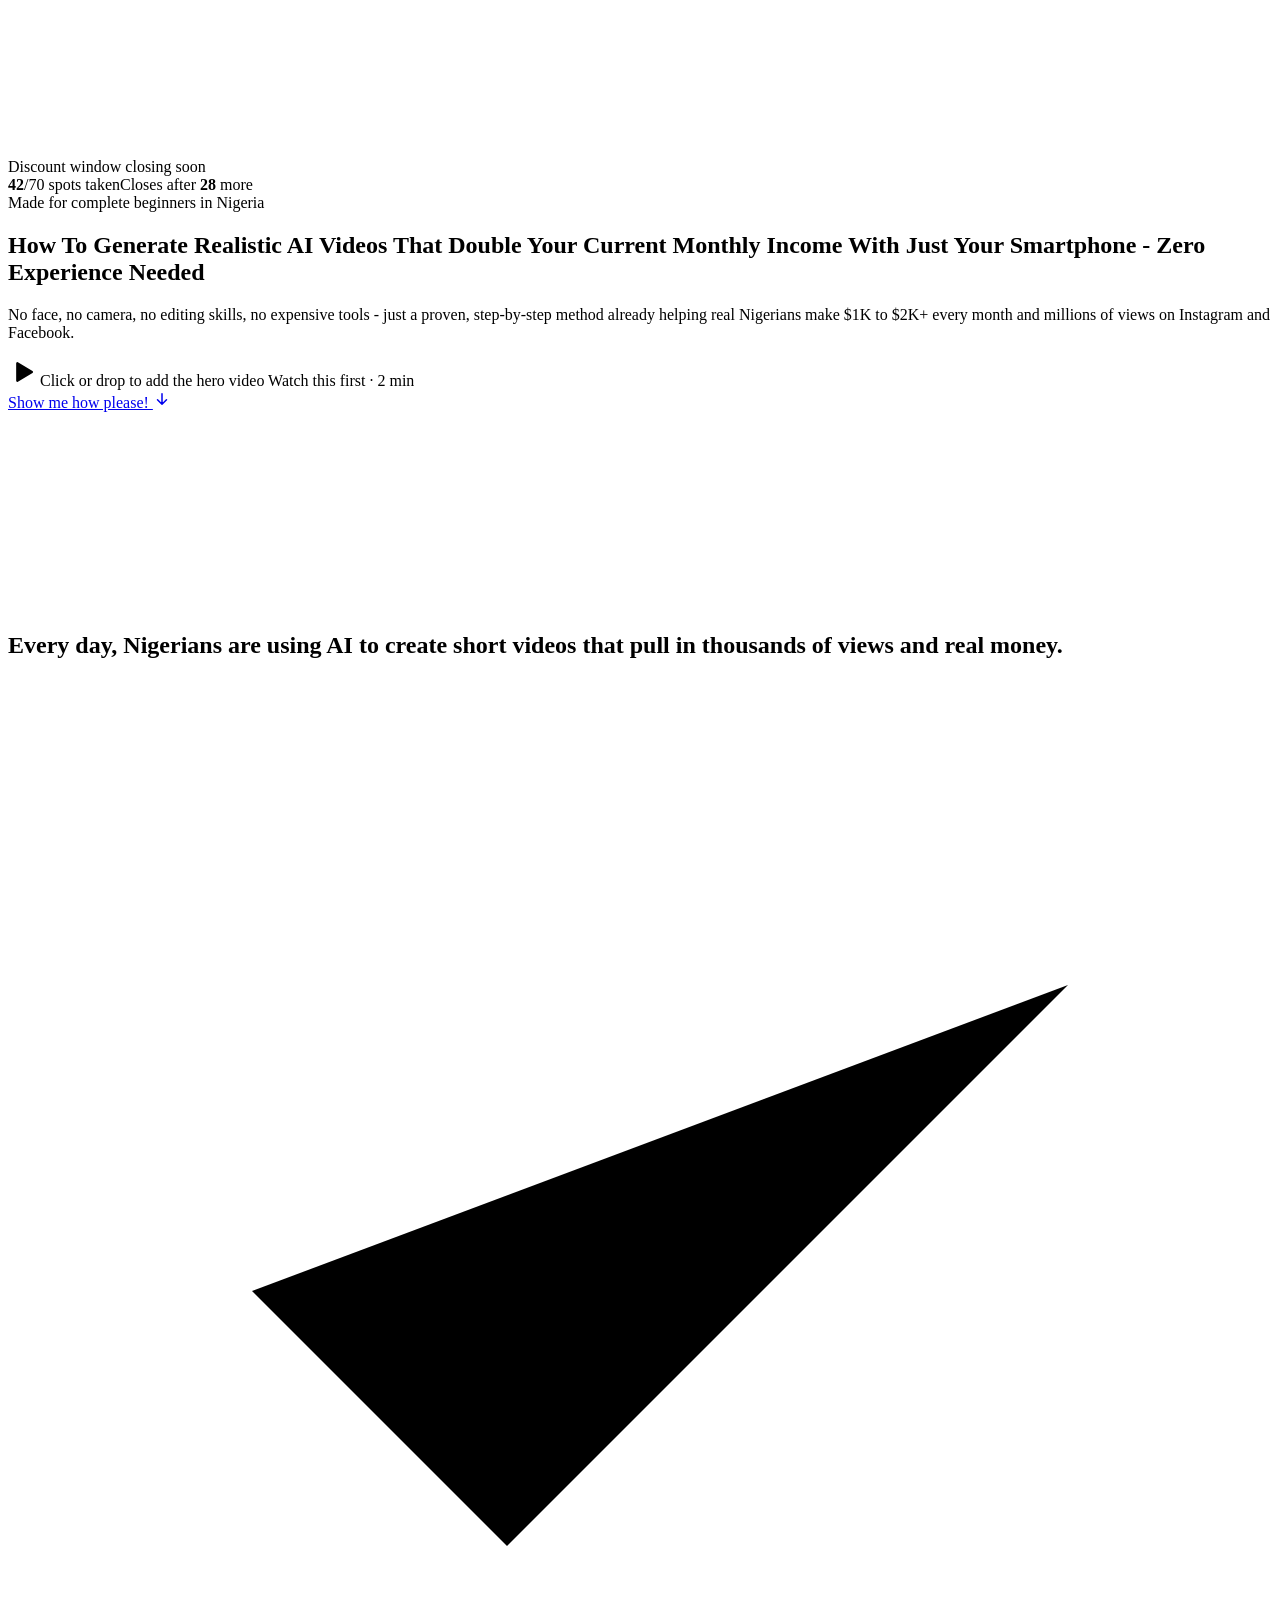
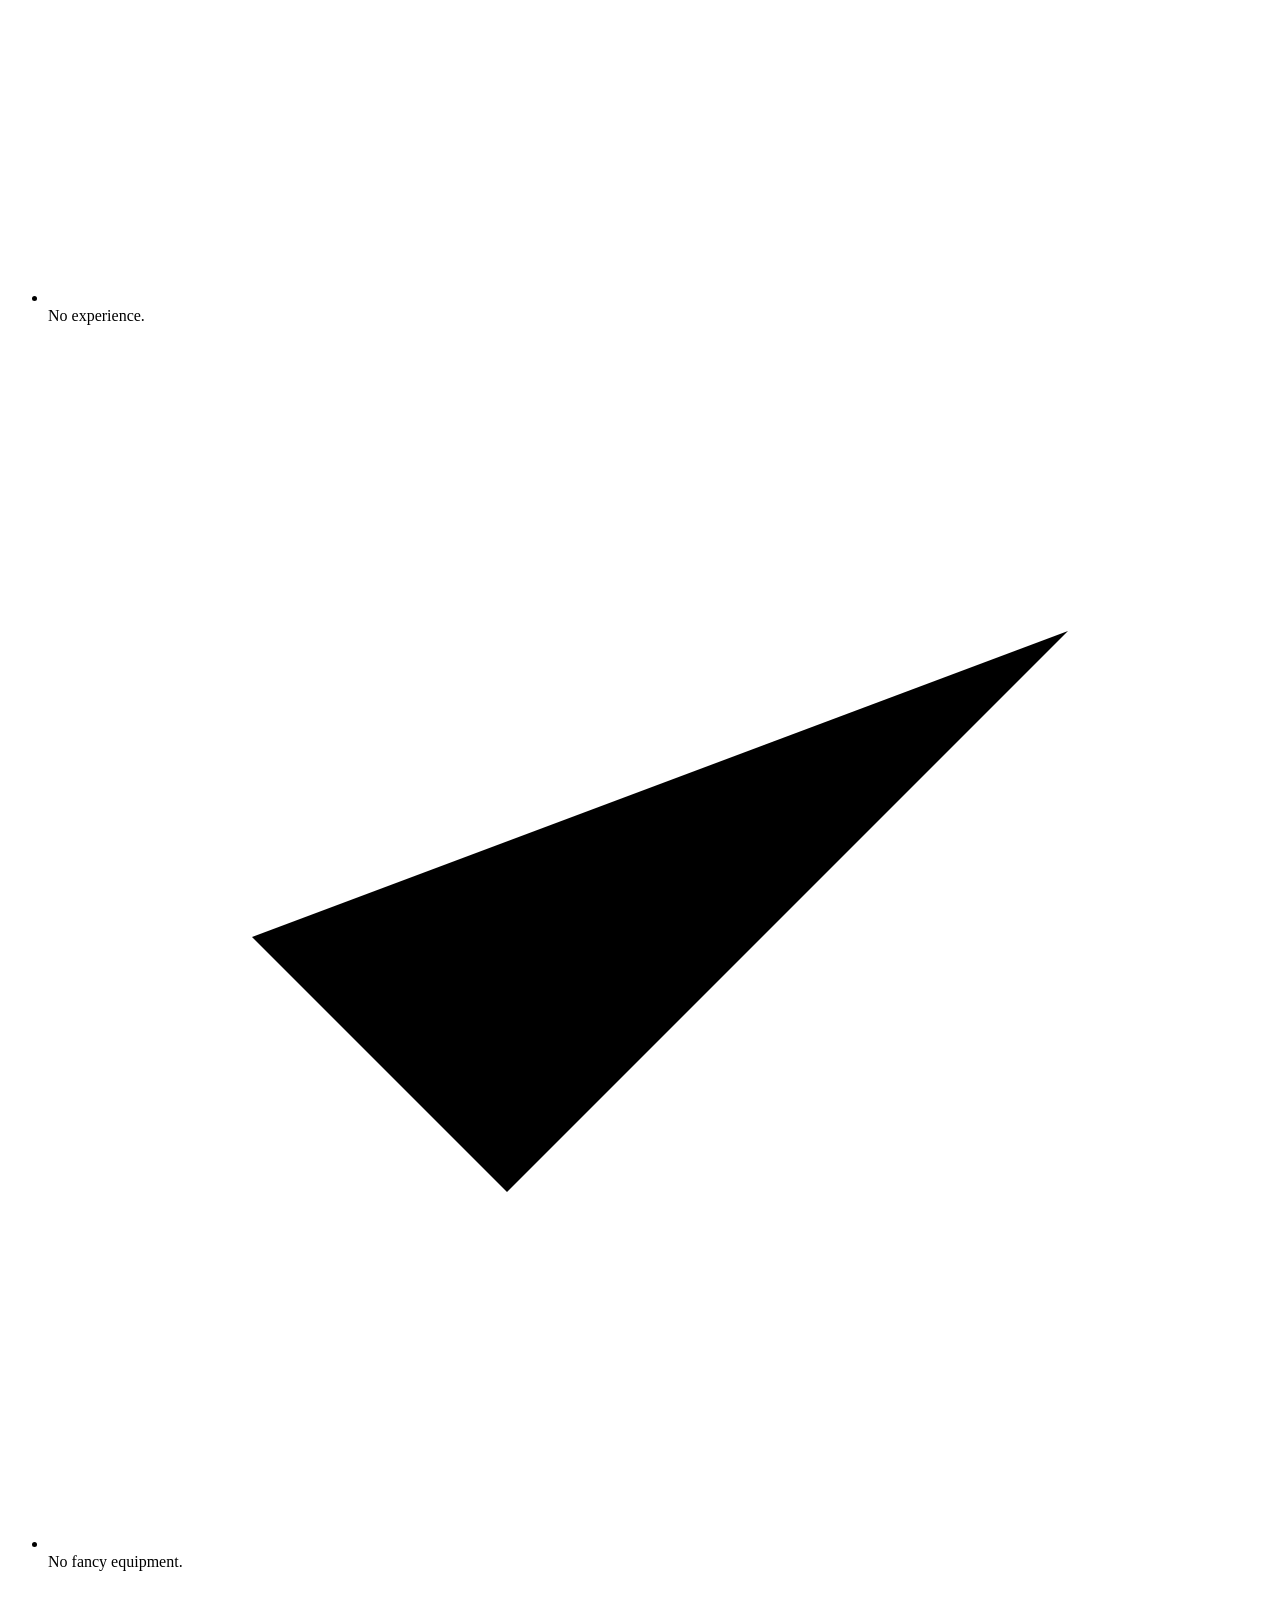
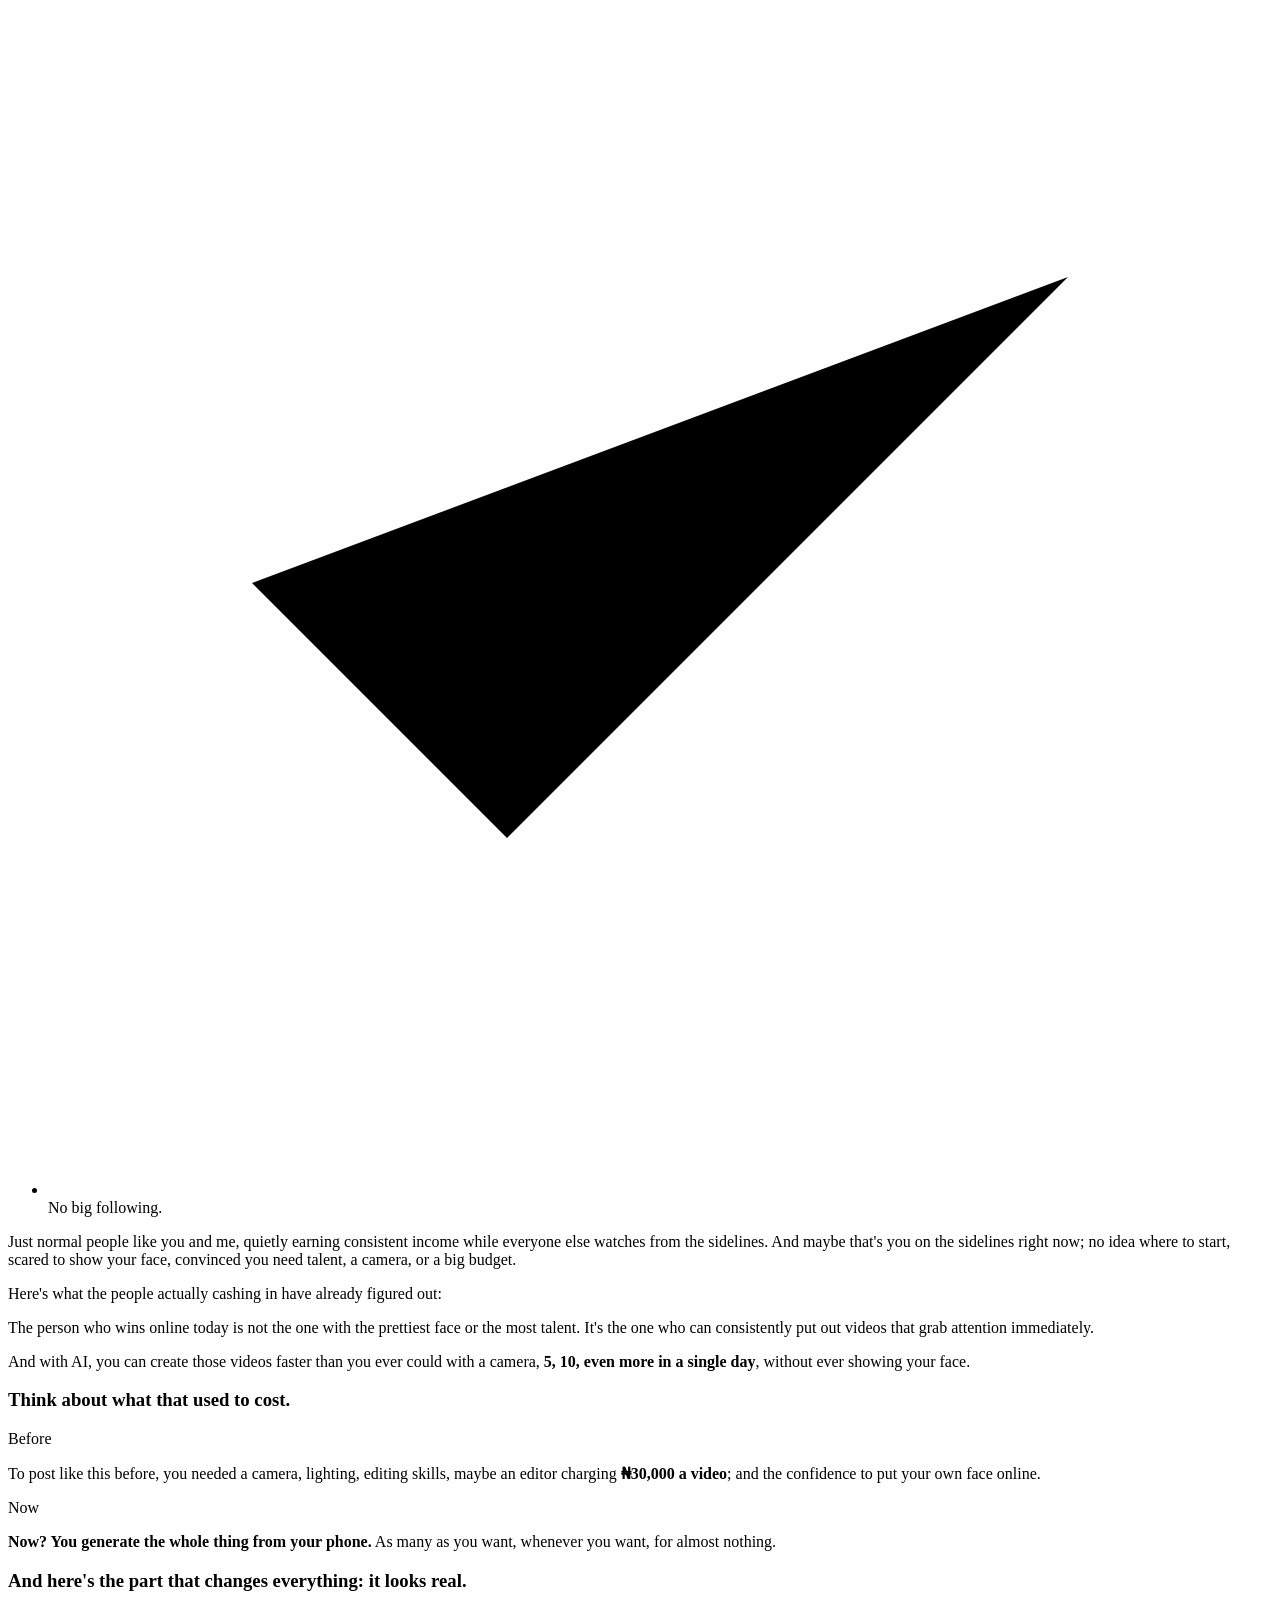
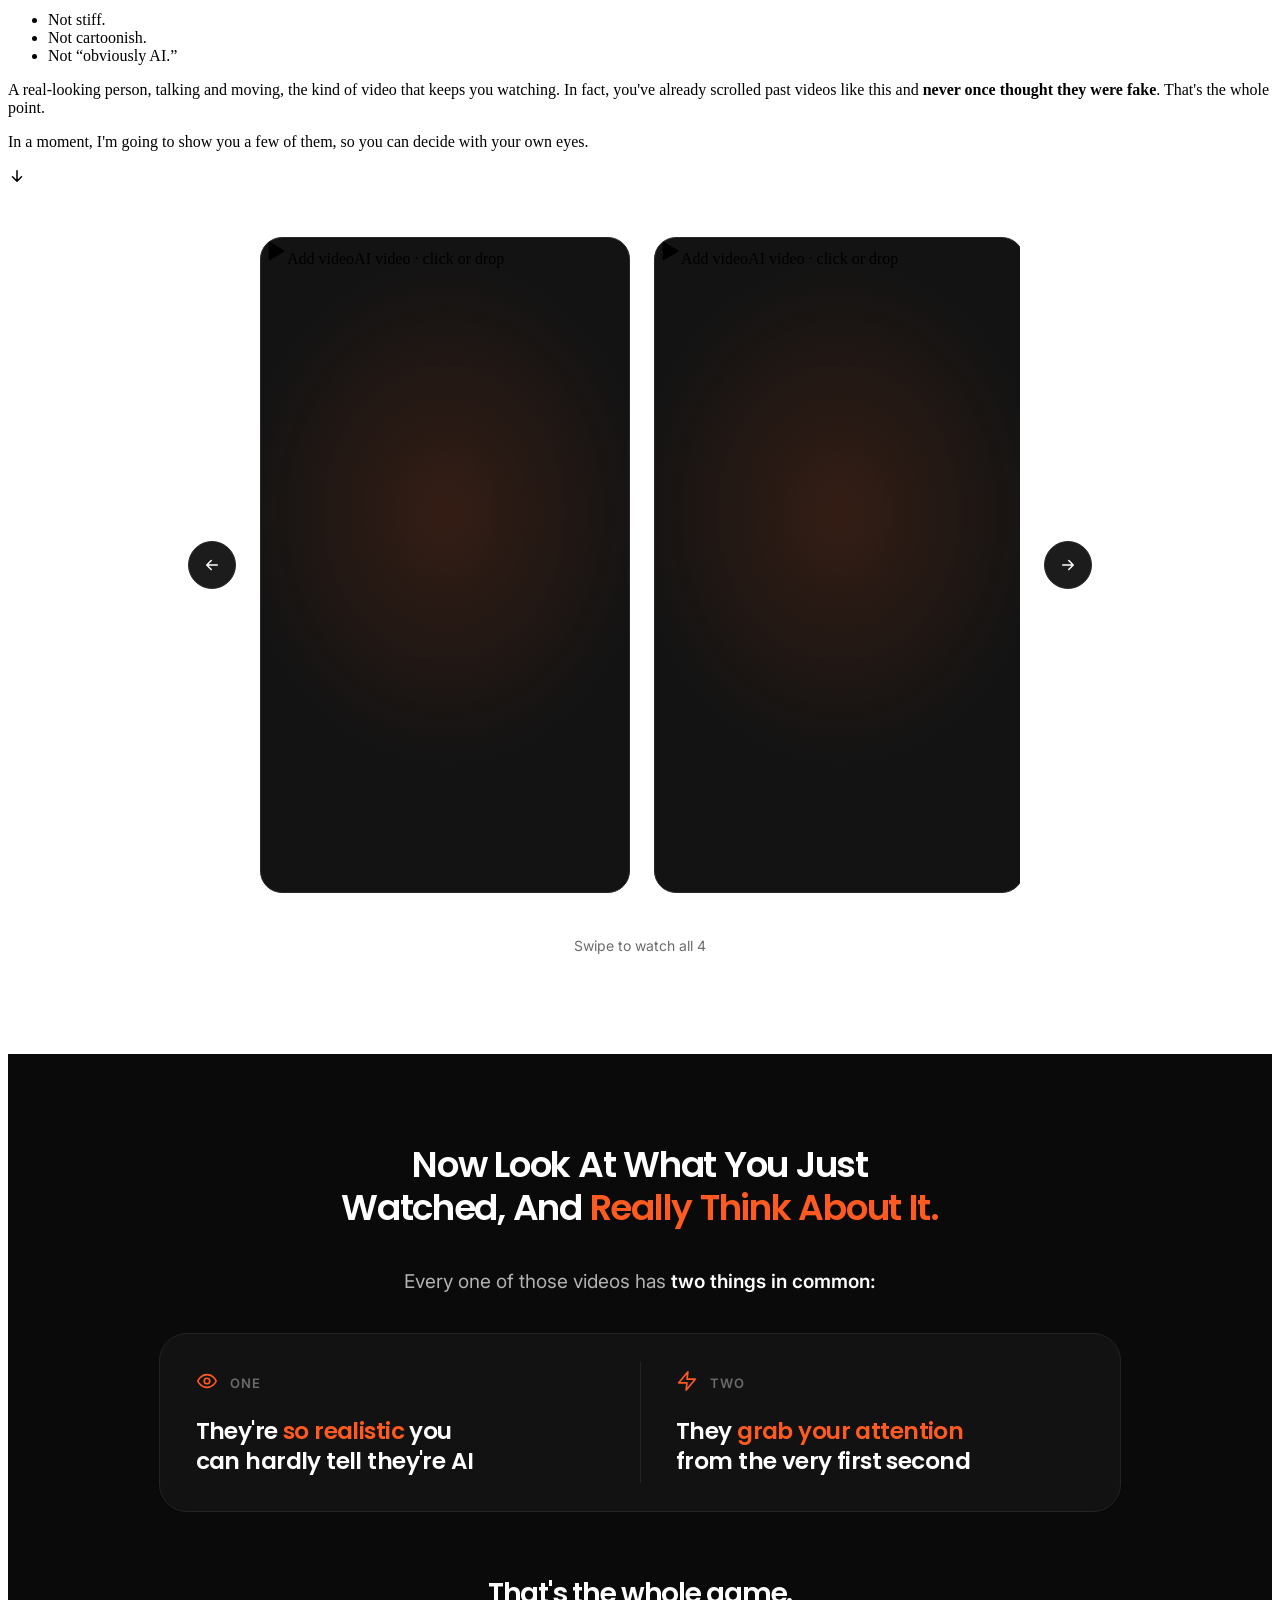
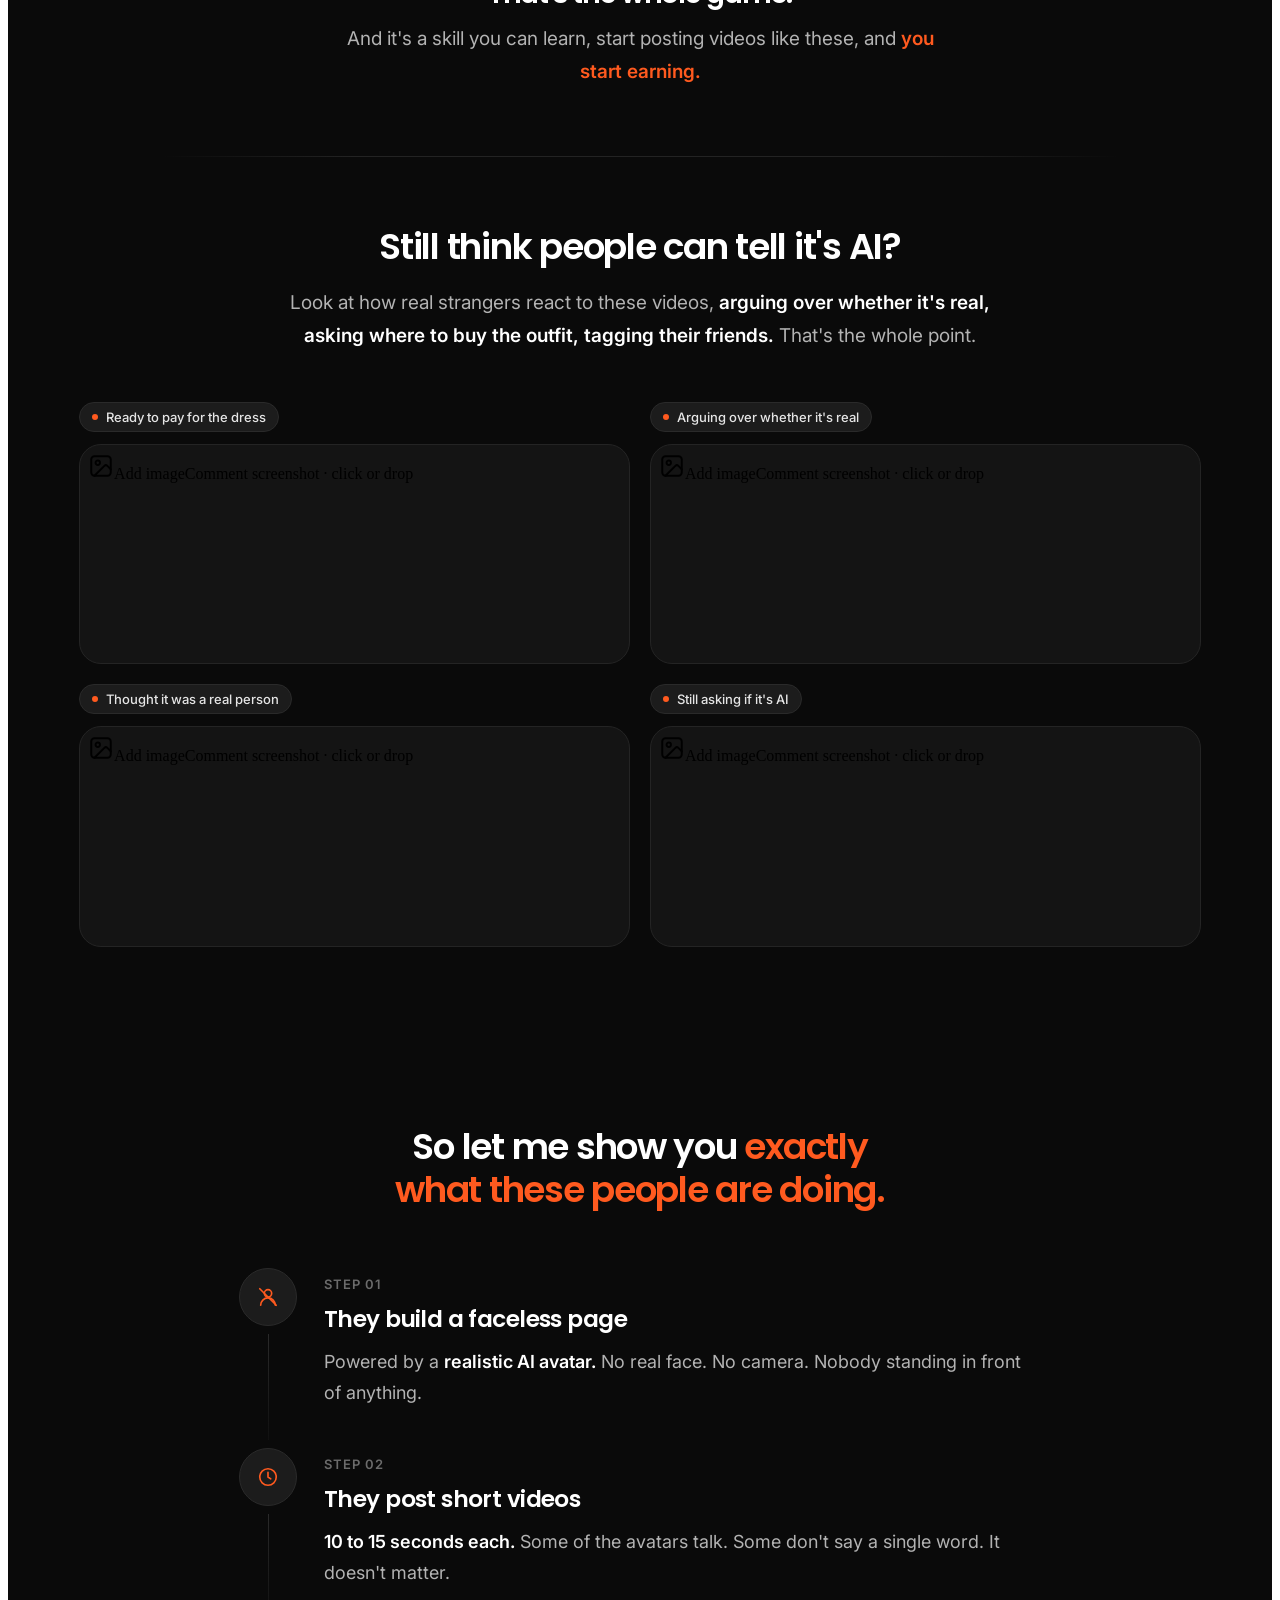
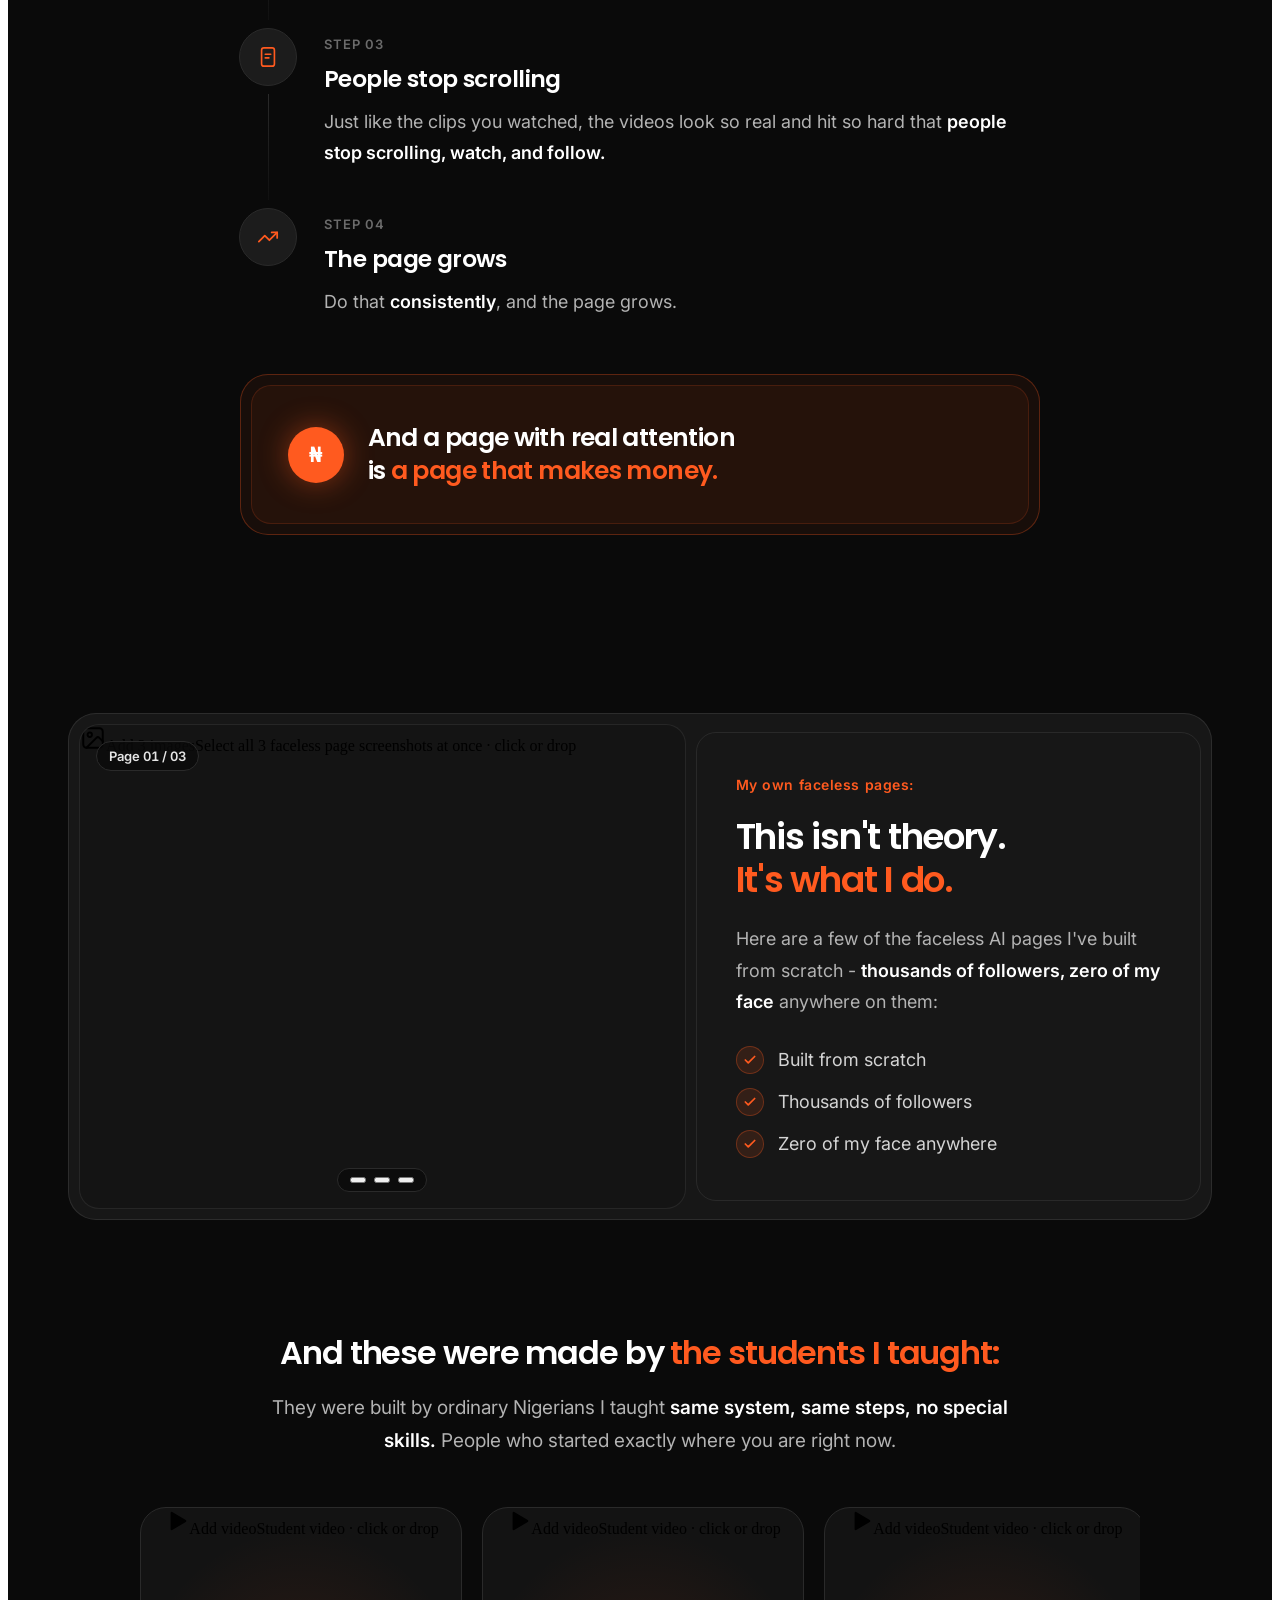
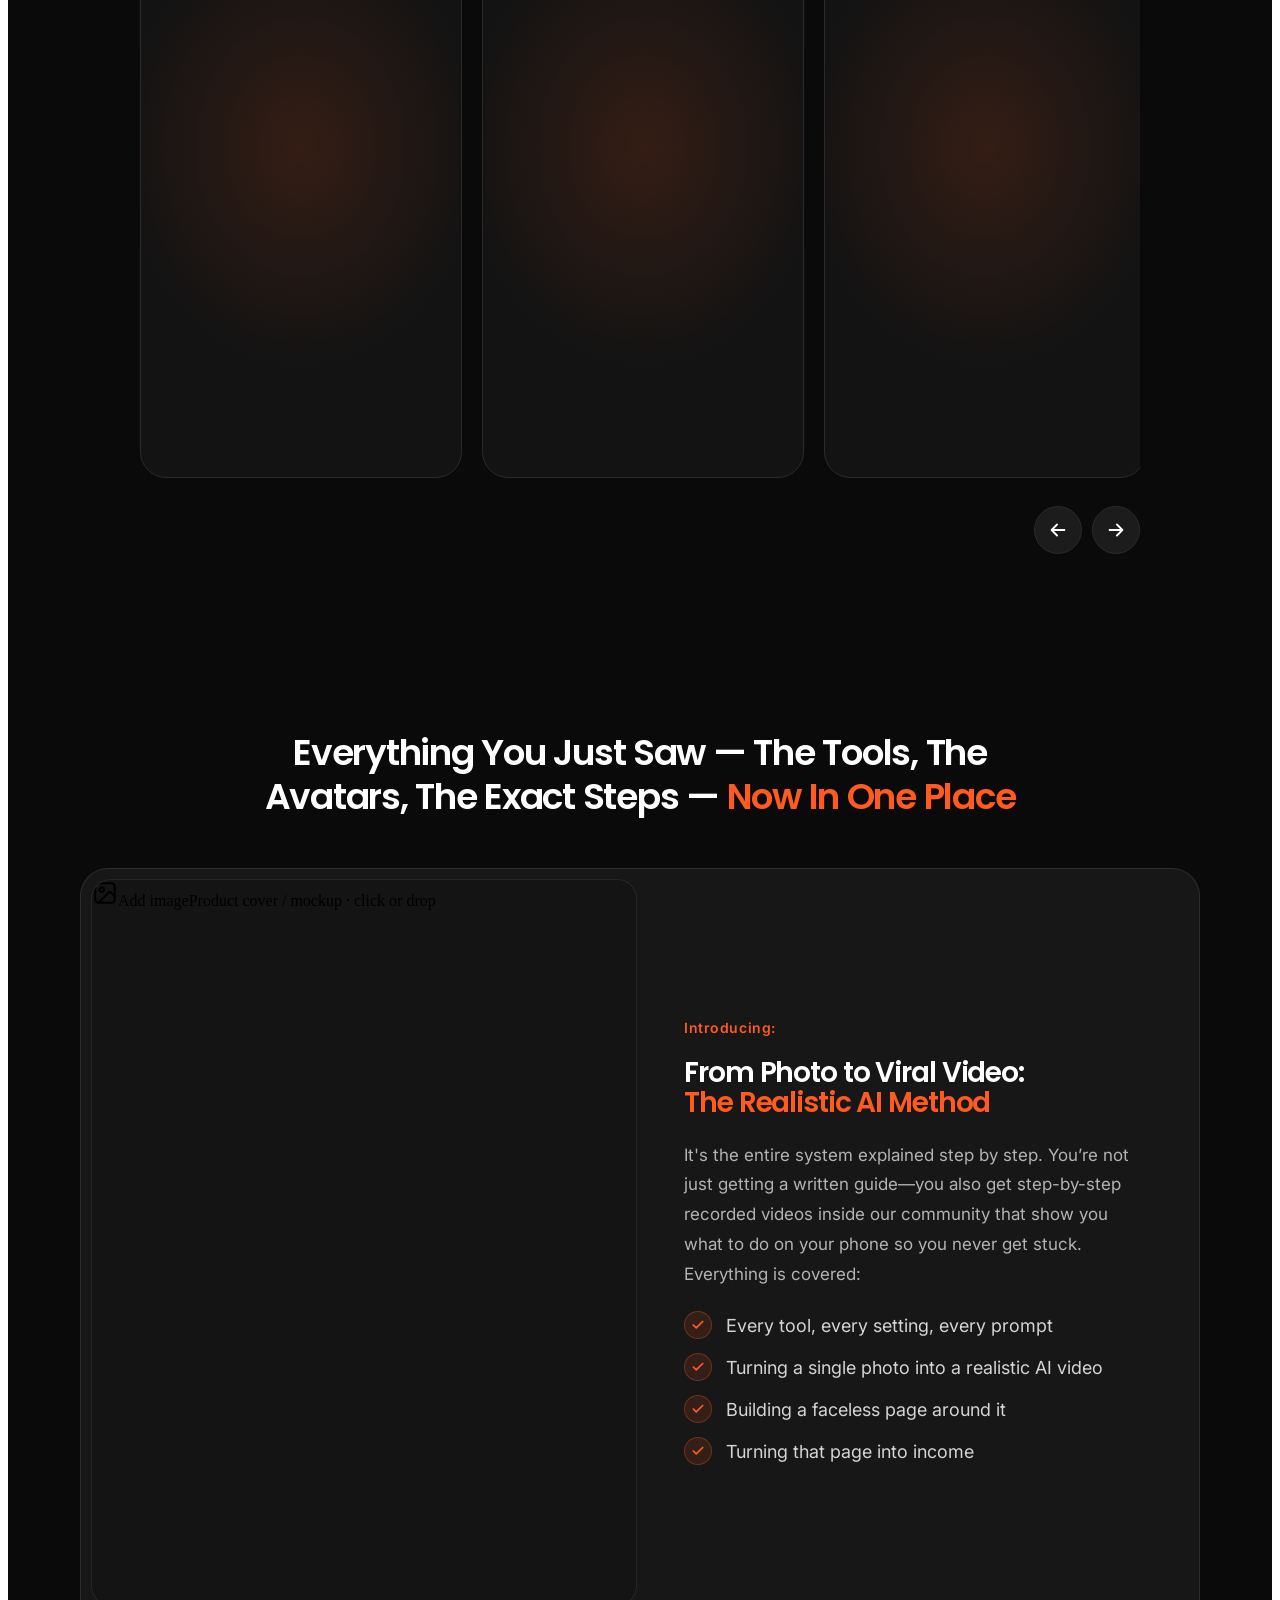
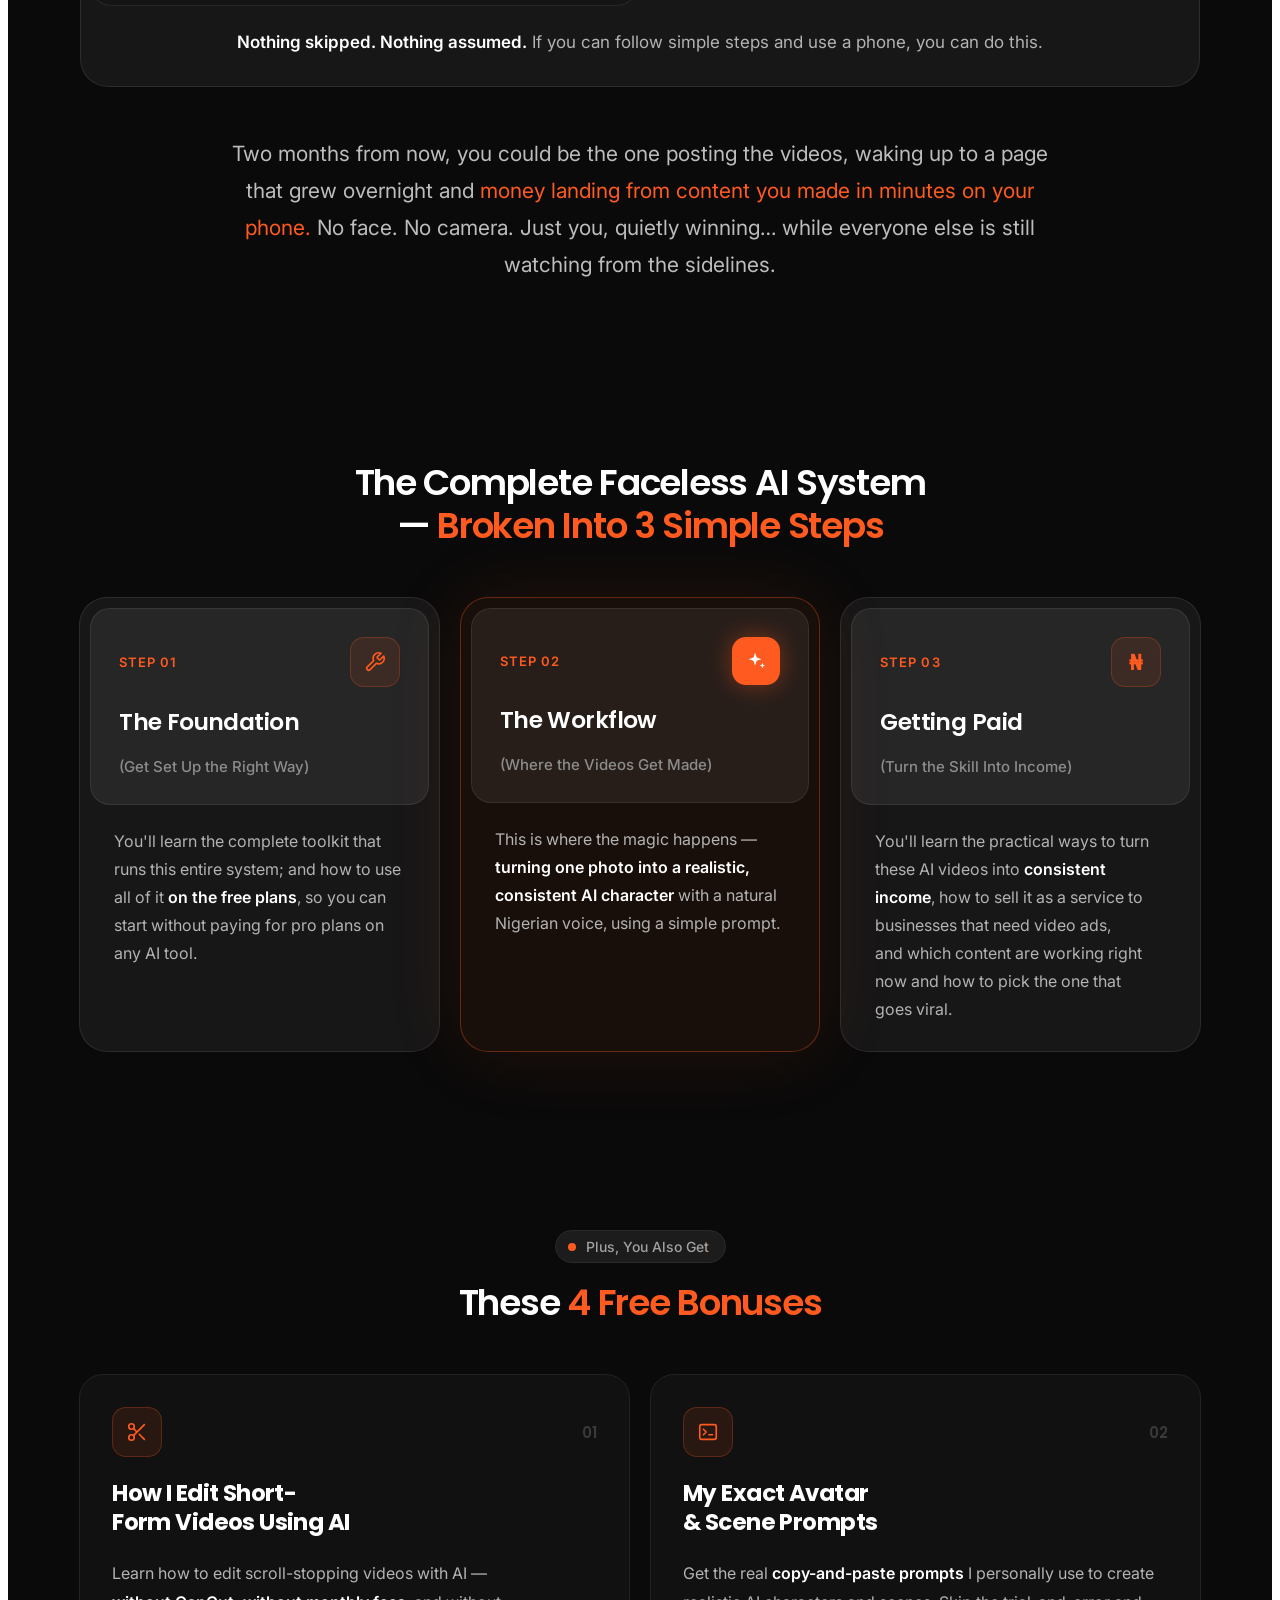
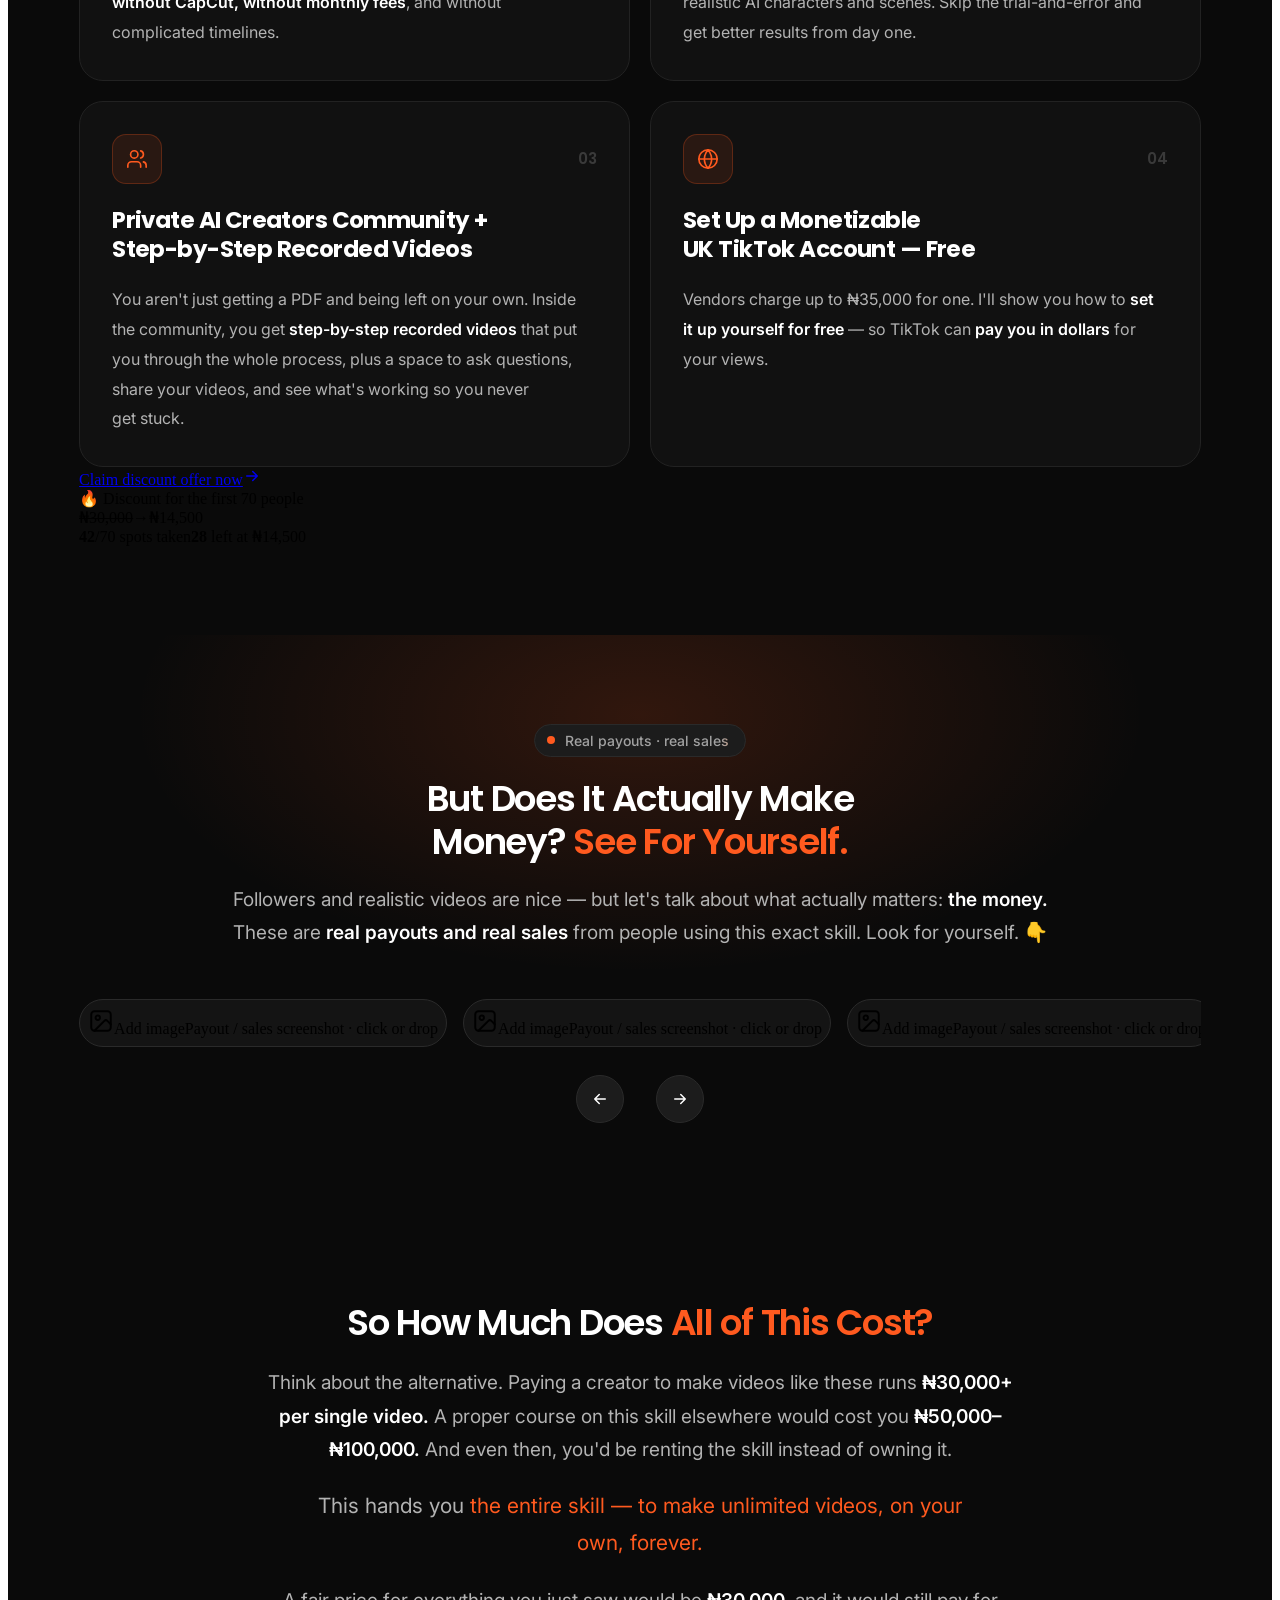
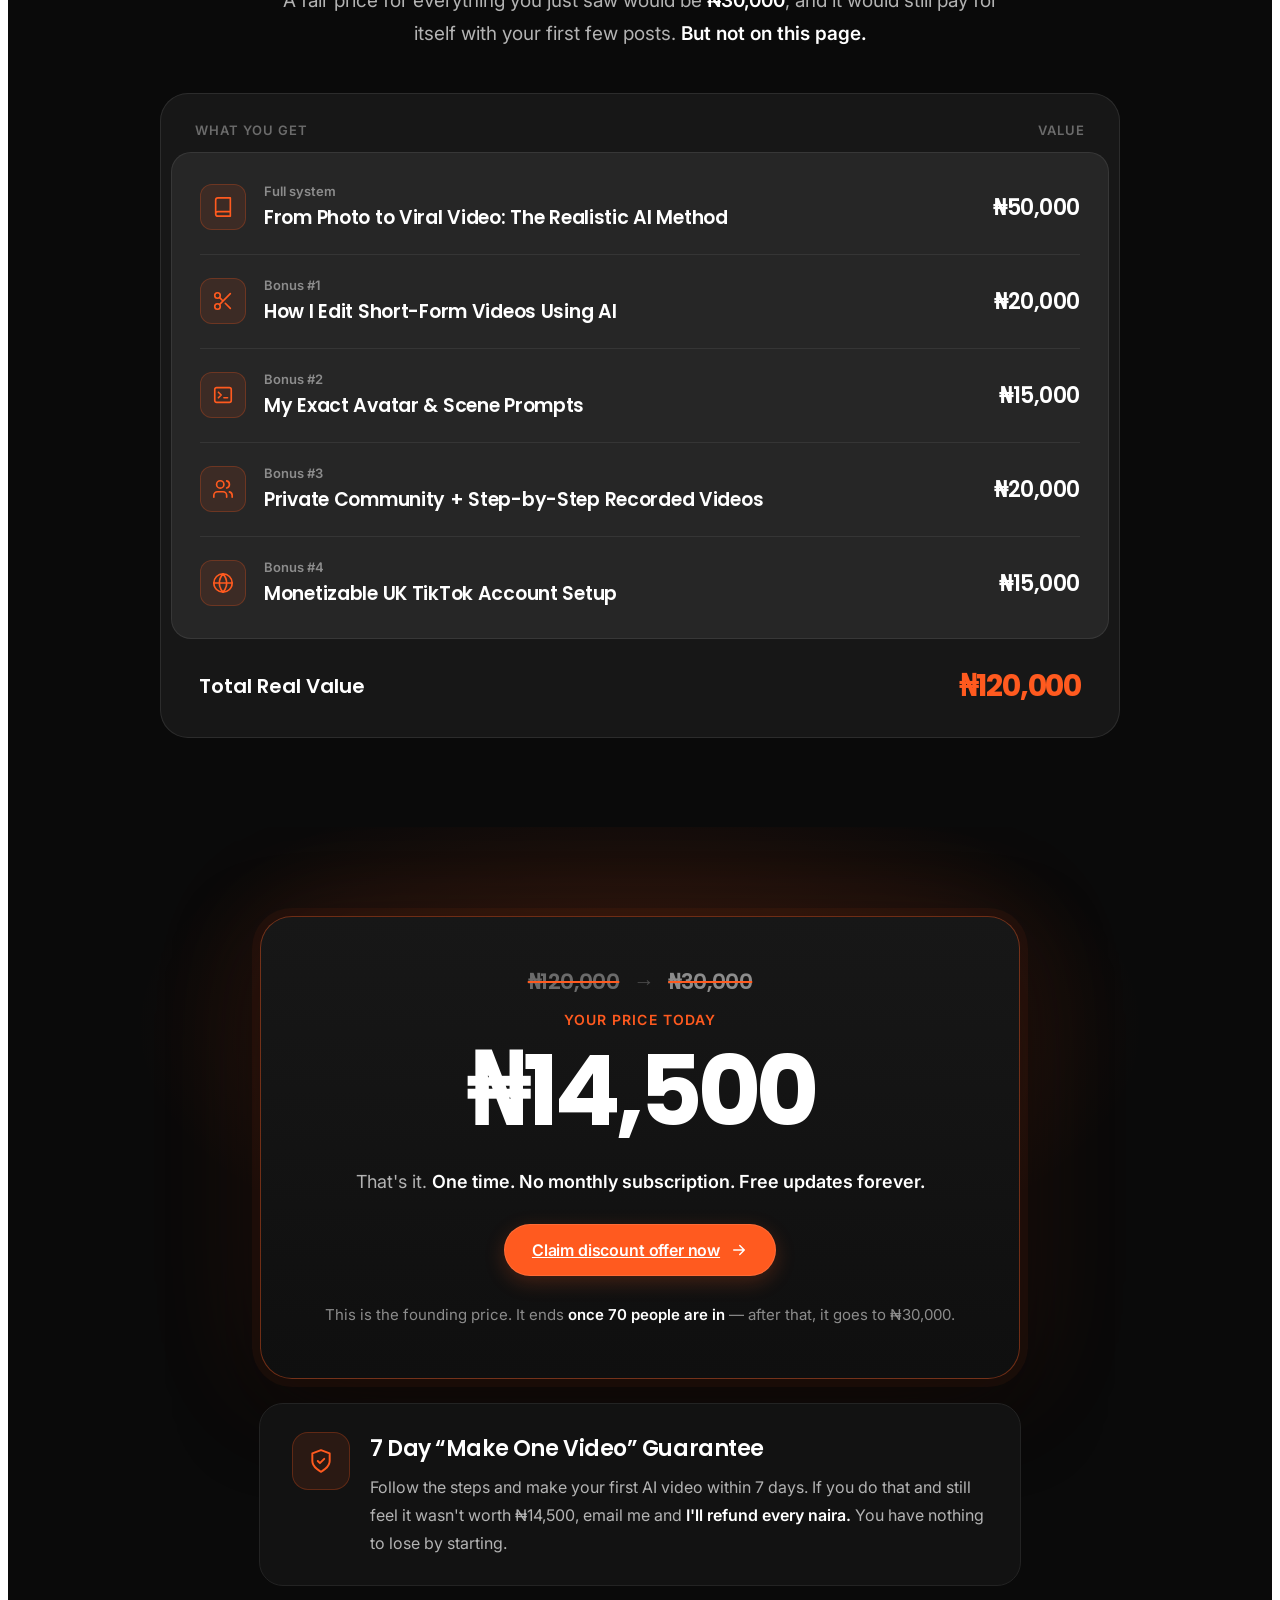
==== commit 34668af0: "Update design-reference files from the latest hand-off Co-Authored-By: Claude Opus 5.5 <noreply@anth" ====
--- a/design-reference/index.html
+++ b/design-reference/index.html
@@ -32,7 +32,7 @@
 
       <h1 id="hero-title" class="hero__title">How To Generate Realistic AI Videos That <span class="hl">Double Your Current Monthly Income</span> With Just Your Smartphone - <span class="muted">Zero Experience Needed</span></h1>
 
-      <p class="hero__sub">No face, no camera, no editing skills, no expensive tools - just a proven, step-by-step method already earning real Nigerians at least $1K to $2K every month and millions of views on Instagram and Facebook.</p>
+      <p class="hero__sub">No face, no camera, no editing skills, no expensive tools - just a proven, step-by-step method already helping real Nigerians make $1K to $2K+ every month and millions of views on Instagram and Facebook.</p>
 
       <div class="video media media--video" data-media="video" data-adapt="frame" data-key="hero-video" data-src="assets/videos/hero-video.mp4">
         <label class="media__empty">
@@ -253,7 +253,7 @@
     <div style="padding:clamp(19px, 3.333vw, 48px) clamp(18px, 3.056vw, 44px);display:flex;flex-direction:column;justify-content:center;gap:22px">
       <span style="font-family:Inter,sans-serif;font-size:14px;font-weight:600;letter-spacing:.04em;color:#FF5A1F">Introducing:</span>
       <h3 style="margin:0;font-family:Poppins,sans-serif;font-weight:600;font-size:clamp(21px, 2.6vw, 28px);line-height:1.08;letter-spacing:-0.04em;color:#fff;text-wrap:balance">From Photo to Viral Video: <span style="color:#FF5A1F">The Realistic AI Method</span></h3>
-      <p style="margin:0;font-family:Inter,sans-serif;font-size:19px;line-height:1.75;color:#B3B3B3;text-wrap:pretty;font-size:17px">It's the entire system, written out step by step; everything for:</p>
+      <p style="margin:0;font-family:Inter,sans-serif;font-size:19px;line-height:1.75;color:#B3B3B3;text-wrap:pretty;font-size:17px">It's the entire system explained step by step. You’re not just getting a written guide—you also get step-by-step recorded videos inside our community that show you what to do on your phone so you never get stuck. Everything is covered:</p>
       <div style="display:flex;flex-direction:column;gap:14px"><div style="display:flex;align-items:center;gap:14px"><span style="width:26px;height:26px;border-radius:50%;flex:none;background:rgba(255,90,31,.12);border:1px solid rgba(255,90,31,.3);color:#FF5A1F;display:grid;place-items:center"><svg width="14" height="14" viewBox="0 0 24 24" fill="none" stroke="currentColor" stroke-width="3" stroke-linecap="round" stroke-linejoin="round"><path d="M20 6 9 17l-5-5"></path></svg></span><span style="font-family:Inter,sans-serif;font-size:18px;line-height:1.5;color:#D4D4D4">Every tool, every setting, every prompt</span></div><div style="display:flex;align-items:center;gap:14px"><span style="width:26px;height:26px;border-radius:50%;flex:none;background:rgba(255,90,31,.12);border:1px solid rgba(255,90,31,.3);color:#FF5A1F;display:grid;place-items:center"><svg width="14" height="14" viewBox="0 0 24 24" fill="none" stroke="currentColor" stroke-width="3" stroke-linecap="round" stroke-linejoin="round"><path d="M20 6 9 17l-5-5"></path></svg></span><span style="font-family:Inter,sans-serif;font-size:18px;line-height:1.5;color:#D4D4D4">Turning a single photo into a realistic AI video</span></div><div style="display:flex;align-items:center;gap:14px"><span style="width:26px;height:26px;border-radius:50%;flex:none;background:rgba(255,90,31,.12);border:1px solid rgba(255,90,31,.3);color:#FF5A1F;display:grid;place-items:center"><svg width="14" height="14" viewBox="0 0 24 24" fill="none" stroke="currentColor" stroke-width="3" stroke-linecap="round" stroke-linejoin="round"><path d="M20 6 9 17l-5-5"></path></svg></span><span style="font-family:Inter,sans-serif;font-size:18px;line-height:1.5;color:#D4D4D4">Building a faceless page around it</span></div><div style="display:flex;align-items:center;gap:14px"><span style="width:26px;height:26px;border-radius:50%;flex:none;background:rgba(255,90,31,.12);border:1px solid rgba(255,90,31,.3);color:#FF5A1F;display:grid;place-items:center"><svg width="14" height="14" viewBox="0 0 24 24" fill="none" stroke="currentColor" stroke-width="3" stroke-linecap="round" stroke-linejoin="round"><path d="M20 6 9 17l-5-5"></path></svg></span><span style="font-family:Inter,sans-serif;font-size:18px;line-height:1.5;color:#D4D4D4">Turning that page into income</span></div></div>
     </div>
   </div>
@@ -275,7 +275,7 @@
   <!-- ============ Section 8 · Free Bonuses ============ -->
   <section id="free-bonuses" data-section="Free Bonuses" data-screen-label="08 · Free Bonuses" aria-labelledby="free-bonuses-title" class="sec" style="background:#0A0A0A;padding:clamp(56px, 6.944vw, 100px) clamp(32px, 5.556vw, 80px) clamp(56px, 6.944vw, 100px)"><div style="max-width:1160px;margin:0 auto;display:flex;flex-direction:column;gap:clamp(22px, 3.889vw, 56px);width:100%">
     
-    <div style="display:flex;flex-direction:column;align-items:center;gap:18px;text-align:center"><span style="align-self:center;display:inline-flex;align-items:center;gap:10px;padding:7px 16px 7px 12px;border-radius:999px;background:#1C1C1C;border:1px solid #2A2A2A;font-family:Inter,sans-serif;font-size:14px;font-weight:500;color:#D4D4D4"><span style="width:8px;height:8px;border-radius:50%;background:#FF5A1F;animation:dotPulse 2.4s ease-in-out infinite"></span><span style="font-family:Inter,sans-serif;font-size:14px;font-weight:500;background:linear-gradient(90deg,#A1A1A1 0%,#A1A1A1 38%,#FF8A4C 45%,#FF5A1F 50%,#FF8A4C 55%,#A1A1A1 62%,#A1A1A1 100%);background-size:250% 100%;-webkit-background-clip:text;background-clip:text;color:transparent;-webkit-text-fill-color:transparent;animation:shimmer 4s linear infinite">Plus, You Also Get</span></span><h2 id="free-bonuses-title" style="margin:0;font-family:Poppins,sans-serif;font-weight:600;font-size:clamp(26px, 3.4vw, 36px);line-height:1.2;letter-spacing:-0.035em;color:#fff;text-wrap:balance">These <span style="color:#FF5A1F">3 Free Bonuses</span></h2></div><div class="r-grid" style="display:grid;grid-template-columns:repeat(3,minmax(0,1fr));gap:20px;justify-content:flex-start;width:100%">
+    <div style="display:flex;flex-direction:column;align-items:center;gap:18px;text-align:center"><span style="align-self:center;display:inline-flex;align-items:center;gap:10px;padding:7px 16px 7px 12px;border-radius:999px;background:#1C1C1C;border:1px solid #2A2A2A;font-family:Inter,sans-serif;font-size:14px;font-weight:500;color:#D4D4D4"><span style="width:8px;height:8px;border-radius:50%;background:#FF5A1F;animation:dotPulse 2.4s ease-in-out infinite"></span><span style="font-family:Inter,sans-serif;font-size:14px;font-weight:500;background:linear-gradient(90deg,#A1A1A1 0%,#A1A1A1 38%,#FF8A4C 45%,#FF5A1F 50%,#FF8A4C 55%,#A1A1A1 62%,#A1A1A1 100%);background-size:250% 100%;-webkit-background-clip:text;background-clip:text;color:transparent;-webkit-text-fill-color:transparent;animation:shimmer 4s linear infinite">Plus, You Also Get</span></span><h2 id="free-bonuses-title" style="margin:0;font-family:Poppins,sans-serif;font-weight:600;font-size:clamp(26px, 3.4vw, 36px);line-height:1.2;letter-spacing:-0.035em;color:#fff;text-wrap:balance">These <span style="color:#FF5A1F">4 Free Bonuses</span></h2></div><div class="r-grid" style="display:grid;grid-template-columns:repeat(2,minmax(0,1fr));gap:20px;justify-content:flex-start;width:100%">
       <div style="padding:32px;border-radius:24px;background:#111;border:1px solid #222;display:flex;flex-direction:column;gap:22px">
   <div style="display:flex;align-items:center;justify-content:space-between">
     
@@ -297,19 +297,26 @@
     
     <span class="bonus-icon" style="width:48px;height:48px;border-radius:14px;flex:none;display:grid;place-items:center;background:rgba(255,90,31,.1);border:1px solid rgba(255,90,31,.25);color:#FF5A1F;animation-delay:-2.2s"><svg width="22" height="22" viewBox="0 0 24 24" fill="none" stroke="currentColor" stroke-width="1.8" stroke-linecap="round" stroke-linejoin="round"><path d="M16 21v-2a4 4 0 0 0-4-4H6a4 4 0 0 0-4 4v2"></path><circle cx="9" cy="7" r="4"></circle><path d="M22 21v-2a4 4 0 0 0-3-3.87M16 3.13a4 4 0 0 1 0 7.75"></path></svg></span><span style="font-family:Poppins,sans-serif;font-weight:600;font-size:15px;color:#3A3A3A;font-variant-numeric:tabular-nums">03</span>
   </div>
-  <div style="margin:0;font-family:Poppins,sans-serif;font-weight:600;font-size:clamp(20px, 1.667vw, 24px);letter-spacing:-0.025em;color:#fff"><h3 style="text-wrap:balance;margin:0px;font-size:23px;line-height:1.25;letter-spacing:-0.025em">Private AI Creators Community</h3></div>
-  <p style="margin:0;font-family:Inter,sans-serif;font-size:19px;line-height:1.75;color:#B3B3B3;text-wrap:pretty;font-size:17px"><span style="font-size:16px">Join other creators, ask questions, share your videos, and </span><span style="font-size:16px;color:rgb(255, 255, 255);font-weight:600">see what's currently working.</span></p>
+  <div style="margin:0;font-family:Poppins,sans-serif;font-weight:600;font-size:clamp(20px, 1.667vw, 24px);letter-spacing:-0.025em;color:#fff"><h3 style="text-wrap:balance;margin:0px;font-size:23px;line-height:1.25;letter-spacing:-0.025em">Private AI Creators Community + Step-by-Step Recorded Videos</h3></div>
+  <p style="margin:0;font-family:Inter,sans-serif;font-size:19px;line-height:1.75;color:#B3B3B3;text-wrap:pretty;font-size:17px"><span style="font-size:16px">You aren't just getting a PDF and being left on your own. Inside the community, you get </span><span style="font-size:16px;color:rgb(255, 255, 255);font-weight:600">step-by-step recorded videos</span><span style="font-size:16px"> that put you through the whole process, plus a space to ask questions, share your videos, and see what's working so you never get stuck.</span></p>
+</div>
+      <div style="padding:32px;border-radius:24px;background:#111;border:1px solid #222;display:flex;flex-direction:column;gap:22px">
+  <div style="display:flex;align-items:center;justify-content:space-between">
+    <span class="bonus-icon" style="width:48px;height:48px;border-radius:14px;flex:none;display:grid;place-items:center;background:rgba(255,90,31,.1);border:1px solid rgba(255,90,31,.25);color:#FF5A1F;animation-delay:-2.7s"><svg width="22" height="22" viewBox="0 0 24 24" fill="none" stroke="currentColor" stroke-width="1.8" stroke-linecap="round" stroke-linejoin="round"><circle cx="12" cy="12" r="10"></circle><path d="M2 12h20M12 2a15.3 15.3 0 0 1 4 10 15.3 15.3 0 0 1-4 10 15.3 15.3 0 0 1-4-10 15.3 15.3 0 0 1 4-10z"></path></svg></span><span style="font-family:Poppins,sans-serif;font-weight:600;font-size:15px;color:#3A3A3A;font-variant-numeric:tabular-nums">04</span>
+  </div>
+  <div style="margin:0;font-family:Poppins,sans-serif;font-weight:600;font-size:clamp(20px, 1.667vw, 24px);letter-spacing:-0.025em;color:#fff"><h3 style="text-wrap:balance;margin:0px;font-size:23px;line-height:1.25;letter-spacing:-0.025em">Set Up a Monetizable<br>UK TikTok Account — Free</h3></div>
+  <p style="margin:0;font-family:Inter,sans-serif;font-size:19px;line-height:1.75;color:#B3B3B3;text-wrap:pretty;font-size:17px"><span style="font-size:16px">Vendors charge up to ₦35,000 for one. I'll show you how to </span><span style="font-size:16px;color:rgb(255, 255, 255);font-weight:600">set it up yourself for free</span><span style="font-size:16px"> — so TikTok can </span><span style="font-size:16px;color:rgb(255, 255, 255);font-weight:600">pay you in dollars</span><span style="font-size:16px"> for your views.</span></p>
 </div>
       
     </div>
     
   </div><div class="section-cta">
-      <a href="https://selar.com/7cs3v1tu78" class="btn" data-checkout>Claim discount offer now<svg width="18" height="18" viewBox="0 0 24 24" fill="none" stroke="currentColor" stroke-width="2" stroke-linecap="round" stroke-linejoin="round" style="flex:none"><path d="M5 12h14M13 6l6 6-6 6"/></svg></a>
+      <a href="#checkout" class="btn" data-checkout>Claim discount offer now<svg width="18" height="18" viewBox="0 0 24 24" fill="none" stroke="currentColor" stroke-width="2" stroke-linecap="round" stroke-linejoin="round" style="flex:none"><path d="M5 12h14M13 6l6 6-6 6"/></svg></a>
       <div class="offer">
         <span class="offer__tag">🔥 Discount for the first 70 people</span>
-        <div class="offer__prices"><s class="offer__old">₦15,000</s><span class="offer__arrow" aria-hidden="true">→</span><span class="offer__new">₦10,000</span></div>
+        <div class="offer__prices"><s class="offer__old">₦30,000</s><span class="offer__arrow" aria-hidden="true">→</span><span class="offer__new">₦14,500</span></div>
         <div class="offer__track"><div class="offer__fill" data-spots-bar style="width:60%"></div></div>
-        <div class="offer__meta"><span><strong data-spots-count>42</strong>/70 spots taken</span><span><strong data-spots-left>28</strong> left at ₦10,000</span></div>
+        <div class="offer__meta"><span><strong data-spots-count>42</strong>/70 spots taken</span><span><strong data-spots-left>28</strong> left at ₦14,500</span></div>
       </div>
     </div></section>
 
@@ -327,8 +334,8 @@
   <section id="cost-value-stack" data-section="Cost &amp; Value Stack" data-screen-label="10 · Cost &amp; Value Stack" aria-labelledby="cost-value-stack-title" class="sec" style="position:relative;overflow:hidden;background:#0A0A0A;padding:clamp(56px, 6.944vw, 100px) clamp(32px, 5.556vw, 80px) clamp(56px, 6.944vw, 100px)"><div style="max-width:960px;margin:0 auto;display:flex;flex-direction:column;gap:clamp(19px, 3.333vw, 48px)">
   <div style="display:flex;flex-direction:column;align-items:center;gap:22px;text-align:center"><h2 id="cost-value-stack-title" style="margin:0;font-family:Poppins,sans-serif;font-weight:600;font-size:clamp(26px, 3.4vw, 36px);line-height:1.2;letter-spacing:-0.035em;color:#fff;text-wrap:balance">So How Much Does <span style="color:#FF5A1F">All of This Cost?</span></h2><p style="margin:0;font-family:Inter,sans-serif;font-size:19px;line-height:1.75;color:#B3B3B3;text-wrap:pretty;max-width:760px">Think about the alternative. Paying a creator to make videos like these runs <strong style="color:#fff;font-weight:600">₦30,000+ per single video.</strong> A proper course on this skill elsewhere would cost you <strong style="color:#fff;font-weight:600">₦50,000–₦100,000.</strong> And even then, you'd be renting the skill instead of owning it.</p><p style="margin:0;font-family:Inter,sans-serif;font-size:19px;line-height:1.75;color:#B3B3B3;text-wrap:pretty;max-width:760px;font-size:21px">This hands you <span style="color:#FF5A1F">the entire skill — to make unlimited videos, on your own, forever.</span></p><p style="margin:0;font-family:Inter,sans-serif;font-size:19px;line-height:1.75;color:#B3B3B3;text-wrap:pretty;max-width:760px">A fair price for everything you just saw would be <strong style="color:#fff;font-weight:600">₦30,000</strong>, and it would still pay for itself with your first few posts. <strong style="color:#fff;font-weight:600">But not on this page.</strong></p></div>
   <div style="padding:10px;border-radius:28px;background:rgba(255,255,255,.055);border:1px solid rgba(255,255,255,.09)"><div style="padding:18px 24px 14px;display:flex;justify-content:space-between;font-family:Inter,sans-serif;font-size:13px;font-weight:600;letter-spacing:.08em;text-transform:uppercase;color:#6B6B6B"><span>What You Get</span><span>Value</span></div>
-  <div style="padding:8px 28px;border-radius:20px;background:rgba(255,255,255,.065);border:1px solid rgba(255,255,255,.08)"><div style="display:flex;align-items:center;gap:18px;padding:22px 0"><span style="width:44px;height:44px;border-radius:12px;flex:none;display:grid;place-items:center;background:rgba(255,90,31,.1);border:1px solid rgba(255,90,31,.25);color:#FF5A1F"><svg width="22" height="22" viewBox="0 0 24 24" fill="none" stroke="currentColor" stroke-width="1.8" stroke-linecap="round" stroke-linejoin="round"><path d="M4 19.5v-15A2.5 2.5 0 0 1 6.5 2H20v20H6.5a2.5 2.5 0 0 1 0-5H20"></path></svg></span><div style="flex:1;min-width:0;display:flex;flex-direction:column;gap:4px"><span style="font-family:Inter,sans-serif;font-size:13px;font-weight:600;color:#8C8C8C">Full system</span><span style="font-family:Poppins,sans-serif;font-weight:600;font-size:19px;letter-spacing:-0.015em;color:#fff">From Photo to Viral Video: The Realistic AI Method</span></div><span style="font-family:Poppins,sans-serif;font-weight:600;font-size:22px;letter-spacing:-0.02em;color:#fff;font-variant-numeric:tabular-nums">₦50,000</span></div><div style="display:flex;align-items:center;gap:18px;padding:22px 0;border-top:1px solid rgba(255,255,255,.07)"><span style="width:44px;height:44px;border-radius:12px;flex:none;display:grid;place-items:center;background:rgba(255,90,31,.1);border:1px solid rgba(255,90,31,.25);color:#FF5A1F"><svg width="22" height="22" viewBox="0 0 24 24" fill="none" stroke="currentColor" stroke-width="1.8" stroke-linecap="round" stroke-linejoin="round"><circle cx="6" cy="6" r="3"></circle><circle cx="6" cy="18" r="3"></circle><path d="M20 4 8.12 15.88M14.47 14.48 20 20M8.12 8.12 12 12"></path></svg></span><div style="flex:1;min-width:0;display:flex;flex-direction:column;gap:4px"><span style="font-family:Inter,sans-serif;font-size:13px;font-weight:600;color:#8C8C8C">Bonus #1</span><span style="font-family:Poppins,sans-serif;font-weight:600;font-size:19px;letter-spacing:-0.015em;color:#fff">How I Edit Short-Form Videos Using AI</span></div><span style="font-family:Poppins,sans-serif;font-weight:600;font-size:22px;letter-spacing:-0.02em;color:#fff;font-variant-numeric:tabular-nums">₦20,000</span></div><div style="display:flex;align-items:center;gap:18px;padding:22px 0;border-top:1px solid rgba(255,255,255,.07)"><span style="width:44px;height:44px;border-radius:12px;flex:none;display:grid;place-items:center;background:rgba(255,90,31,.1);border:1px solid rgba(255,90,31,.25);color:#FF5A1F"><svg width="22" height="22" viewBox="0 0 24 24" fill="none" stroke="currentColor" stroke-width="1.8" stroke-linecap="round" stroke-linejoin="round"><rect x="3" y="4" width="18" height="16" rx="2"></rect><path d="m7 9 3 3-3 3M13 15h4"></path></svg></span><div style="flex:1;min-width:0;display:flex;flex-direction:column;gap:4px"><span style="font-family:Inter,sans-serif;font-size:13px;font-weight:600;color:#8C8C8C">Bonus #2</span><span style="font-family:Poppins,sans-serif;font-weight:600;font-size:19px;letter-spacing:-0.015em;color:#fff">My Exact Avatar &amp; Scene Prompts</span></div><span style="font-family:Poppins,sans-serif;font-weight:600;font-size:22px;letter-spacing:-0.02em;color:#fff;font-variant-numeric:tabular-nums">₦15,000</span></div><div style="display:flex;align-items:center;gap:18px;padding:22px 0;border-top:1px solid rgba(255,255,255,.07)"><span style="width:44px;height:44px;border-radius:12px;flex:none;display:grid;place-items:center;background:rgba(255,90,31,.1);border:1px solid rgba(255,90,31,.25);color:#FF5A1F"><svg width="22" height="22" viewBox="0 0 24 24" fill="none" stroke="currentColor" stroke-width="1.8" stroke-linecap="round" stroke-linejoin="round"><path d="M16 21v-2a4 4 0 0 0-4-4H6a4 4 0 0 0-4 4v2"></path><circle cx="9" cy="7" r="4"></circle><path d="M22 21v-2a4 4 0 0 0-3-3.87M16 3.13a4 4 0 0 1 0 7.75"></path></svg></span><div style="flex:1;min-width:0;display:flex;flex-direction:column;gap:4px"><span style="font-family:Inter,sans-serif;font-size:13px;font-weight:600;color:#8C8C8C">Bonus #3</span><span style="font-family:Poppins,sans-serif;font-weight:600;font-size:19px;letter-spacing:-0.015em;color:#fff">Private AI Creators Community</span></div><span style="font-family:Poppins,sans-serif;font-weight:600;font-size:22px;letter-spacing:-0.02em;color:#fff;font-variant-numeric:tabular-nums">₦20,000</span></div></div>
-  <div style="padding:24px 28px 18px;display:flex;align-items:center;justify-content:space-between"><span style="font-family:Poppins,sans-serif;font-weight:600;font-size:20px;color:#fff">Total Real Value</span><span style="font-family:Poppins,sans-serif;font-weight:700;font-size:clamp(20px, 2.361vw, 34px);letter-spacing:-0.04em;color:#FF5A1F">₦105,000</span></div></div>
+  <div style="padding:8px 28px;border-radius:20px;background:rgba(255,255,255,.065);border:1px solid rgba(255,255,255,.08)"><div style="display:flex;align-items:center;gap:18px;padding:22px 0"><span style="width:44px;height:44px;border-radius:12px;flex:none;display:grid;place-items:center;background:rgba(255,90,31,.1);border:1px solid rgba(255,90,31,.25);color:#FF5A1F"><svg width="22" height="22" viewBox="0 0 24 24" fill="none" stroke="currentColor" stroke-width="1.8" stroke-linecap="round" stroke-linejoin="round"><path d="M4 19.5v-15A2.5 2.5 0 0 1 6.5 2H20v20H6.5a2.5 2.5 0 0 1 0-5H20"></path></svg></span><div style="flex:1;min-width:0;display:flex;flex-direction:column;gap:4px"><span style="font-family:Inter,sans-serif;font-size:13px;font-weight:600;color:#8C8C8C">Full system</span><span style="font-family:Poppins,sans-serif;font-weight:600;font-size:19px;letter-spacing:-0.015em;color:#fff">From Photo to Viral Video: The Realistic AI Method</span></div><span style="font-family:Poppins,sans-serif;font-weight:600;font-size:22px;letter-spacing:-0.02em;color:#fff;font-variant-numeric:tabular-nums">₦50,000</span></div><div style="display:flex;align-items:center;gap:18px;padding:22px 0;border-top:1px solid rgba(255,255,255,.07)"><span style="width:44px;height:44px;border-radius:12px;flex:none;display:grid;place-items:center;background:rgba(255,90,31,.1);border:1px solid rgba(255,90,31,.25);color:#FF5A1F"><svg width="22" height="22" viewBox="0 0 24 24" fill="none" stroke="currentColor" stroke-width="1.8" stroke-linecap="round" stroke-linejoin="round"><circle cx="6" cy="6" r="3"></circle><circle cx="6" cy="18" r="3"></circle><path d="M20 4 8.12 15.88M14.47 14.48 20 20M8.12 8.12 12 12"></path></svg></span><div style="flex:1;min-width:0;display:flex;flex-direction:column;gap:4px"><span style="font-family:Inter,sans-serif;font-size:13px;font-weight:600;color:#8C8C8C">Bonus #1</span><span style="font-family:Poppins,sans-serif;font-weight:600;font-size:19px;letter-spacing:-0.015em;color:#fff">How I Edit Short-Form Videos Using AI</span></div><span style="font-family:Poppins,sans-serif;font-weight:600;font-size:22px;letter-spacing:-0.02em;color:#fff;font-variant-numeric:tabular-nums">₦20,000</span></div><div style="display:flex;align-items:center;gap:18px;padding:22px 0;border-top:1px solid rgba(255,255,255,.07)"><span style="width:44px;height:44px;border-radius:12px;flex:none;display:grid;place-items:center;background:rgba(255,90,31,.1);border:1px solid rgba(255,90,31,.25);color:#FF5A1F"><svg width="22" height="22" viewBox="0 0 24 24" fill="none" stroke="currentColor" stroke-width="1.8" stroke-linecap="round" stroke-linejoin="round"><rect x="3" y="4" width="18" height="16" rx="2"></rect><path d="m7 9 3 3-3 3M13 15h4"></path></svg></span><div style="flex:1;min-width:0;display:flex;flex-direction:column;gap:4px"><span style="font-family:Inter,sans-serif;font-size:13px;font-weight:600;color:#8C8C8C">Bonus #2</span><span style="font-family:Poppins,sans-serif;font-weight:600;font-size:19px;letter-spacing:-0.015em;color:#fff">My Exact Avatar &amp; Scene Prompts</span></div><span style="font-family:Poppins,sans-serif;font-weight:600;font-size:22px;letter-spacing:-0.02em;color:#fff;font-variant-numeric:tabular-nums">₦15,000</span></div><div style="display:flex;align-items:center;gap:18px;padding:22px 0;border-top:1px solid rgba(255,255,255,.07)"><span style="width:44px;height:44px;border-radius:12px;flex:none;display:grid;place-items:center;background:rgba(255,90,31,.1);border:1px solid rgba(255,90,31,.25);color:#FF5A1F"><svg width="22" height="22" viewBox="0 0 24 24" fill="none" stroke="currentColor" stroke-width="1.8" stroke-linecap="round" stroke-linejoin="round"><path d="M16 21v-2a4 4 0 0 0-4-4H6a4 4 0 0 0-4 4v2"></path><circle cx="9" cy="7" r="4"></circle><path d="M22 21v-2a4 4 0 0 0-3-3.87M16 3.13a4 4 0 0 1 0 7.75"></path></svg></span><div style="flex:1;min-width:0;display:flex;flex-direction:column;gap:4px"><span style="font-family:Inter,sans-serif;font-size:13px;font-weight:600;color:#8C8C8C">Bonus #3</span><span style="font-family:Poppins,sans-serif;font-weight:600;font-size:19px;letter-spacing:-0.015em;color:#fff">Private Community + Step-by-Step Recorded Videos</span></div><span style="font-family:Poppins,sans-serif;font-weight:600;font-size:22px;letter-spacing:-0.02em;color:#fff;font-variant-numeric:tabular-nums">₦20,000</span></div><div style="display:flex;align-items:center;gap:18px;padding:22px 0;border-top:1px solid rgba(255,255,255,.07)"><span style="width:44px;height:44px;border-radius:12px;flex:none;display:grid;place-items:center;background:rgba(255,90,31,.1);border:1px solid rgba(255,90,31,.25);color:#FF5A1F"><svg width="22" height="22" viewBox="0 0 24 24" fill="none" stroke="currentColor" stroke-width="1.8" stroke-linecap="round" stroke-linejoin="round"><circle cx="12" cy="12" r="10"></circle><path d="M2 12h20M12 2a15.3 15.3 0 0 1 4 10 15.3 15.3 0 0 1-4 10 15.3 15.3 0 0 1-4-10 15.3 15.3 0 0 1 4-10z"></path></svg></span><div style="flex:1;min-width:0;display:flex;flex-direction:column;gap:4px"><span style="font-family:Inter,sans-serif;font-size:13px;font-weight:600;color:#8C8C8C">Bonus #4</span><span style="font-family:Poppins,sans-serif;font-weight:600;font-size:19px;letter-spacing:-0.015em;color:#fff">Monetizable UK TikTok Account Setup</span></div><span style="font-family:Poppins,sans-serif;font-weight:600;font-size:22px;letter-spacing:-0.02em;color:#fff;font-variant-numeric:tabular-nums">₦15,000</span></div></div>
+  <div style="padding:24px 28px 18px;display:flex;align-items:center;justify-content:space-between"><span style="font-family:Poppins,sans-serif;font-weight:600;font-size:20px;color:#fff">Total Real Value</span><span style="font-family:Poppins,sans-serif;font-weight:700;font-size:clamp(20px, 2.361vw, 34px);letter-spacing:-0.04em;color:#FF5A1F">₦120,000</span></div></div>
 </div></section>
 
   <div class="divider" data-section="Divider" data-screen-label="Divider" role="separator" aria-hidden="true"></div>
@@ -337,12 +344,12 @@
   <section id="price-offer-guarantee" data-section="Price Offer &amp; Guarantee" data-screen-label="11 · Price Offer &amp; Guarantee" aria-label="Price Offer &amp; Guarantee" class="sec" style="position:relative;overflow:hidden;background:#0A0A0A;padding:clamp(56px, 6.944vw, 100px) clamp(32px, 5.556vw, 80px) clamp(56px, 6.944vw, 100px)"><div style="position:absolute;left:50%;top:-80px;width:1100px;height:560px;transform:translateX(-50%);background:radial-gradient(ellipse at center,rgba(255,90,31,.16),transparent 65%);pointer-events:none"></div><div style="position:relative;max-width:760px;margin:0 auto;display:flex;flex-direction:column;align-items:center;gap:24px">
   <div style="width:100%;padding:clamp(22px, 3.889vw, 56px) clamp(19px, 3.333vw, 48px);border-radius:32px;background:linear-gradient(180deg,#171717,#0F0F0F);border:1px solid rgba(255,90,31,.4);box-shadow:0 0 0 8px rgba(255,90,31,.05),0 30px 80px rgba(0,0,0,.5),0 0 120px rgba(255,90,31,.12);display:flex;flex-direction:column;align-items:center;gap:26px;text-align:center;box-sizing:border-box">
     <div style="display:flex;flex-direction:column;align-items:center;gap:14px">
-  <div style="display:flex;align-items:center;gap:14px;font-family:Poppins,sans-serif;font-weight:600;font-size:clamp(20px, 1.667vw, 24px);letter-spacing:-0.02em"><span style="color:#6B6B6B;text-decoration:line-through;text-decoration-color:#FF5A1F">₦105,000</span><span style="color:#4A4A4A">→</span><span style="color:#8C8C8C;text-decoration:line-through;text-decoration-color:#FF5A1F">₦30,000</span></div>
+  <div style="display:flex;align-items:center;gap:14px;font-family:Poppins,sans-serif;font-weight:600;font-size:clamp(20px, 1.667vw, 24px);letter-spacing:-0.02em"><span style="color:#6B6B6B;text-decoration:line-through;text-decoration-color:#FF5A1F">₦120,000</span><span style="color:#4A4A4A">→</span><span style="color:#8C8C8C;text-decoration:line-through;text-decoration-color:#FF5A1F">₦30,000</span></div>
   <span style="font-family:Inter,sans-serif;font-size:14px;font-weight:600;letter-spacing:.08em;text-transform:uppercase;color:#FF5A1F">Your Price Today</span>
-  <span style="font-family:Poppins,sans-serif;font-weight:700;font-size:clamp(66px, 7.639vw, 110px);line-height:1;letter-spacing:-0.05em;color:#fff">₦10,000</span>
-</div><p style="margin:0;font-family:Inter,sans-serif;font-size:19px;line-height:1.75;color:#B3B3B3;text-wrap:pretty;font-size:18px">That's it. <strong style="color:#fff;font-weight:600">One time. No monthly subscription. Free updates forever.</strong></p><a class="hv-2 btn--glow" href="https://selar.com/7cs3v1tu78" data-checkout style="display:inline-flex;align-items:center;justify-content:center;gap:10px;padding:16px 28px;border-radius:999px;background:#FF5A1F;color:#fff;font-family:Inter,sans-serif;font-weight:600;font-size:16px;letter-spacing:-0.01em;line-height:1.3;box-shadow:inset 0 0 0 1px rgba(255,255,255,.1),0 6px 20px rgba(255,90,31,.22);transition:transform .25s ease,box-shadow .25s ease,background .25s ease">Claim discount offer now<svg width="18" height="18" viewBox="0 0 24 24" fill="none" stroke="currentColor" stroke-width="2" stroke-linecap="round" stroke-linejoin="round"><path d="M5 12h14M13 6l6 6-6 6"></path></svg></a><p style="margin:0;font-family:Inter,sans-serif;font-size:19px;line-height:1.75;color:#B3B3B3;text-wrap:pretty;font-size:15px;color:#8C8C8C">This is the founding price. It ends <strong style="color:#fff;font-weight:600">once 70 people are in</strong> — after that, it goes to ₦15,000.</p>
-  </div>
-  <div style="border-radius:24px;background:#121212;border:1px solid #232323;width:100%"><div style="padding:28px 32px;display:grid;grid-template-columns:56px minmax(0,1fr);gap:22px;align-items:start"><span style="width:56px;height:56px;border-radius:16px;display:grid;place-items:center;background:rgba(255,90,31,.1);border:1px solid rgba(255,90,31,.25);color:#FF5A1F"><svg width="26" height="26" viewBox="0 0 24 24" fill="none" stroke="currentColor" stroke-width="1.8" stroke-linecap="round" stroke-linejoin="round"><path d="M12 22s8-4 8-10V5l-8-3-8 3v7c0 6 8 10 8 10z"></path><path d="m9 12 2 2 4-4"></path></svg></span><div style="display:flex;flex-direction:column;gap:8px"><h3 style="margin:0;font-family:Poppins,sans-serif;font-weight:600;font-size:22px;letter-spacing:-0.02em;color:#fff">7 Day “Make One Video” Guarantee</h3><p style="margin:0;font-family:Inter,sans-serif;font-size:19px;line-height:1.75;color:#B3B3B3;text-wrap:pretty;font-size:16px">Follow the steps and make your first AI video within 7 days. If you do that and still feel it wasn't worth ₦10,000, email me and <strong style="color:#fff;font-weight:600">I'll refund every naira.</strong> You have nothing to lose by starting.</p></div></div></div>
+  <span style="font-family:Poppins,sans-serif;font-weight:700;font-size:clamp(66px, 7.639vw, 110px);line-height:1;letter-spacing:-0.05em;color:#fff">₦14,500</span>
+</div><p style="margin:0;font-family:Inter,sans-serif;font-size:19px;line-height:1.75;color:#B3B3B3;text-wrap:pretty;font-size:18px">That's it. <strong style="color:#fff;font-weight:600">One time. No monthly subscription. Free updates forever.</strong></p><a class="hv-2 btn--glow" href="#checkout" data-checkout style="display:inline-flex;align-items:center;justify-content:center;gap:10px;padding:16px 28px;border-radius:999px;background:#FF5A1F;color:#fff;font-family:Inter,sans-serif;font-weight:600;font-size:16px;letter-spacing:-0.01em;line-height:1.3;box-shadow:inset 0 0 0 1px rgba(255,255,255,.1),0 6px 20px rgba(255,90,31,.22);transition:transform .25s ease,box-shadow .25s ease,background .25s ease">Claim discount offer now<svg width="18" height="18" viewBox="0 0 24 24" fill="none" stroke="currentColor" stroke-width="2" stroke-linecap="round" stroke-linejoin="round"><path d="M5 12h14M13 6l6 6-6 6"></path></svg></a><p style="margin:0;font-family:Inter,sans-serif;font-size:19px;line-height:1.75;color:#B3B3B3;text-wrap:pretty;font-size:15px;color:#8C8C8C">This is the founding price. It ends <strong style="color:#fff;font-weight:600">once 70 people are in</strong> — after that, it goes to ₦30,000.</p>
+  </div>
+  <div style="border-radius:24px;background:#121212;border:1px solid #232323;width:100%"><div style="padding:28px 32px;display:grid;grid-template-columns:56px minmax(0,1fr);gap:22px;align-items:start"><span style="width:56px;height:56px;border-radius:16px;display:grid;place-items:center;background:rgba(255,90,31,.1);border:1px solid rgba(255,90,31,.25);color:#FF5A1F"><svg width="26" height="26" viewBox="0 0 24 24" fill="none" stroke="currentColor" stroke-width="1.8" stroke-linecap="round" stroke-linejoin="round"><path d="M12 22s8-4 8-10V5l-8-3-8 3v7c0 6 8 10 8 10z"></path><path d="m9 12 2 2 4-4"></path></svg></span><div style="display:flex;flex-direction:column;gap:8px"><h3 style="margin:0;font-family:Poppins,sans-serif;font-weight:600;font-size:22px;letter-spacing:-0.02em;color:#fff">7 Day “Make One Video” Guarantee</h3><p style="margin:0;font-family:Inter,sans-serif;font-size:19px;line-height:1.75;color:#B3B3B3;text-wrap:pretty;font-size:16px">Follow the steps and make your first AI video within 7 days. If you do that and still feel it wasn't worth ₦14,500, email me and <strong style="color:#fff;font-weight:600">I'll refund every naira.</strong> You have nothing to lose by starting.</p></div></div></div>
 </div></section>
 
   <div class="divider" data-section="Divider" data-screen-label="Divider" role="separator" aria-hidden="true"></div>
@@ -351,10 +358,10 @@
   <section id="faq" data-section="FAQ" data-screen-label="12 · FAQ" aria-labelledby="faq-title" class="sec" style="position:relative;overflow:hidden;background:#0A0A0A;padding:clamp(56px, 6.944vw, 100px) clamp(32px, 5.556vw, 80px) clamp(56px, 6.944vw, 100px)"><div style="max-width:860px;margin:0 auto;display:flex;flex-direction:column;gap:clamp(19px, 3.333vw, 48px)">
   <h2 id="faq-title" style="margin:0;font-family:Poppins,sans-serif;font-weight:600;font-size:clamp(26px, 3.4vw, 36px);line-height:1.2;letter-spacing:-0.035em;color:#fff;text-wrap:balance;text-align:center">Frequently Asked <span style="color:#FF5A1F">Questions</span></h2>
   <div style="display:flex;flex-direction:column;gap:12px"><div class="faq-item is-open" style="border-radius:22px;background:#111;border:1px solid #222;transition:background .3s,border-color .3s"><button type="button" data-faq-toggle aria-expanded="true" style="width:100%;padding:24px 26px;background:none;border:0;cursor:pointer;display:flex;align-items:center;justify-content:space-between;gap:20px;text-align:left;font-family:Poppins,sans-serif;font-weight:600;font-size:19px;line-height:1.35;letter-spacing:-0.015em;color:#fff"><span>Do I really not need to show my face?</span><span class="faq__icon" style="width:34px;height:34px;flex:none;border-radius:50%;display:grid;place-items:center;background:#1C1C1C;color:#FF5A1F;transform:rotate(0deg);transition:transform .3s,background .3s,color .3s"><svg width="18" height="18" viewBox="0 0 24 24" fill="none" stroke="currentColor" stroke-width="2" stroke-linecap="round" stroke-linejoin="round"><path d="M12 5v14M5 12h14"></path></svg></span></button><div class="faq__answer" data-faq-answer><p style="margin:0;font-family:Inter,sans-serif;font-size:19px;line-height:1.75;color:#B3B3B3;text-wrap:pretty;font-size:17px;padding:0 26px 26px">No. The whole method is faceless — you build a realistic AI character instead of using yourself. Nobody ever has to know it's you.</p></div></div>
-<div class="faq-item" style="border-radius:22px;background:#111;border:1px solid #222;transition:background .3s,border-color .3s"><button type="button" data-faq-toggle aria-expanded="false" style="width:100%;padding:24px 26px;background:none;border:0;cursor:pointer;display:flex;align-items:center;justify-content:space-between;gap:20px;text-align:left;font-family:Poppins,sans-serif;font-weight:600;font-size:19px;line-height:1.35;letter-spacing:-0.015em;color:#fff"><span>Do I need any experience or tech skills?</span><span class="faq__icon" style="width:34px;height:34px;flex:none;border-radius:50%;display:grid;place-items:center;background:#1C1C1C;color:#FF5A1F;transform:rotate(0deg);transition:transform .3s,background .3s,color .3s"><svg width="18" height="18" viewBox="0 0 24 24" fill="none" stroke="currentColor" stroke-width="2" stroke-linecap="round" stroke-linejoin="round"><path d="M12 5v14M5 12h14"></path></svg></span></button><div class="faq__answer" data-faq-answer hidden><p style="margin:0;font-family:Inter,sans-serif;font-size:19px;line-height:1.75;color:#B3B3B3;text-wrap:pretty;font-size:17px;padding:0 26px 26px">None. If you can use a phone and copy-and-paste, you can do this. Every step is in order, and the exact prompts are handed to you.</p></div></div>
+<div class="faq-item" style="border-radius:22px;background:#111;border:1px solid #222;transition:background .3s,border-color .3s"><button type="button" data-faq-toggle aria-expanded="false" style="width:100%;padding:24px 26px;background:none;border:0;cursor:pointer;display:flex;align-items:center;justify-content:space-between;gap:20px;text-align:left;font-family:Poppins,sans-serif;font-weight:600;font-size:19px;line-height:1.35;letter-spacing:-0.015em;color:#fff"><span>Do I need any experience or tech skills?</span><span class="faq__icon" style="width:34px;height:34px;flex:none;border-radius:50%;display:grid;place-items:center;background:#1C1C1C;color:#FF5A1F;transform:rotate(0deg);transition:transform .3s,background .3s,color .3s"><svg width="18" height="18" viewBox="0 0 24 24" fill="none" stroke="currentColor" stroke-width="2" stroke-linecap="round" stroke-linejoin="round"><path d="M12 5v14M5 12h14"></path></svg></span></button><div class="faq__answer" data-faq-answer hidden><p style="margin:0;font-family:Inter,sans-serif;font-size:19px;line-height:1.75;color:#B3B3B3;text-wrap:pretty;font-size:17px;padding:0 26px 26px">None. If you can use a phone and copy-and-paste, you can do this. Every step is in order, the exact prompts are handed to you, and there are step-by-step recorded videos in the community to put you through so you don't get stuck.</p></div></div>
 <div class="faq-item" style="border-radius:22px;background:#111;border:1px solid #222;transition:background .3s,border-color .3s"><button type="button" data-faq-toggle aria-expanded="false" style="width:100%;padding:24px 26px;background:none;border:0;cursor:pointer;display:flex;align-items:center;justify-content:space-between;gap:20px;text-align:left;font-family:Poppins,sans-serif;font-weight:600;font-size:19px;line-height:1.35;letter-spacing:-0.015em;color:#fff"><span>Does it actually work on just my phone?</span><span class="faq__icon" style="width:34px;height:34px;flex:none;border-radius:50%;display:grid;place-items:center;background:#1C1C1C;color:#FF5A1F;transform:rotate(0deg);transition:transform .3s,background .3s,color .3s"><svg width="18" height="18" viewBox="0 0 24 24" fill="none" stroke="currentColor" stroke-width="2" stroke-linecap="round" stroke-linejoin="round"><path d="M12 5v14M5 12h14"></path></svg></span></button><div class="faq__answer" data-faq-answer hidden><p style="margin:0;font-family:Inter,sans-serif;font-size:19px;line-height:1.75;color:#B3B3B3;text-wrap:pretty;font-size:17px;padding:0 26px 26px">Yes. The core method works from your phone — no laptop, no camera, no studio. And beyond the written guide, you'll get dedicated video walkthroughs showing you the exact phone workflow step by step, included as part of the AI Community bonus — so you're never left guessing how to adapt anything.</p></div></div>
 <div class="faq-item" style="border-radius:22px;background:#111;border:1px solid #222;transition:background .3s,border-color .3s"><button type="button" data-faq-toggle aria-expanded="false" style="width:100%;padding:24px 26px;background:none;border:0;cursor:pointer;display:flex;align-items:center;justify-content:space-between;gap:20px;text-align:left;font-family:Poppins,sans-serif;font-weight:600;font-size:19px;line-height:1.35;letter-spacing:-0.015em;color:#fff"><span>Do I have to pay for tools or subscriptions?</span><span class="faq__icon" style="width:34px;height:34px;flex:none;border-radius:50%;display:grid;place-items:center;background:#1C1C1C;color:#FF5A1F;transform:rotate(0deg);transition:transform .3s,background .3s,color .3s"><svg width="18" height="18" viewBox="0 0 24 24" fill="none" stroke="currentColor" stroke-width="2" stroke-linecap="round" stroke-linejoin="round"><path d="M12 5v14M5 12h14"></path></svg></span></button><div class="faq__answer" data-faq-answer hidden><p style="margin:0;font-family:Inter,sans-serif;font-size:19px;line-height:1.75;color:#B3B3B3;text-wrap:pretty;font-size:17px;padding:0 26px 26px">No. Every tool used has a free plan that genuinely works, and the guide shows you exactly which ones. You can start for free.</p></div></div>
-<div class="faq-item" style="border-radius:22px;background:#111;border:1px solid #222;transition:background .3s,border-color .3s"><button type="button" data-faq-toggle aria-expanded="false" style="width:100%;padding:24px 26px;background:none;border:0;cursor:pointer;display:flex;align-items:center;justify-content:space-between;gap:20px;text-align:left;font-family:Poppins,sans-serif;font-weight:600;font-size:19px;line-height:1.35;letter-spacing:-0.015em;color:#fff"><span>How do I get it after I pay?</span><span class="faq__icon" style="width:34px;height:34px;flex:none;border-radius:50%;display:grid;place-items:center;background:#1C1C1C;color:#FF5A1F;transform:rotate(0deg);transition:transform .3s,background .3s,color .3s"><svg width="18" height="18" viewBox="0 0 24 24" fill="none" stroke="currentColor" stroke-width="2" stroke-linecap="round" stroke-linejoin="round"><path d="M12 5v14M5 12h14"></path></svg></span></button><div class="faq__answer" data-faq-answer hidden><p style="margin:0;font-family:Inter,sans-serif;font-size:19px;line-height:1.75;color:#B3B3B3;text-wrap:pretty;font-size:17px;padding:0 26px 26px">Instantly. The moment you check out on Selar, you can download everything — the guide and all 3 bonuses. No waiting, no DMs.</p></div></div>
+<div class="faq-item" style="border-radius:22px;background:#111;border:1px solid #222;transition:background .3s,border-color .3s"><button type="button" data-faq-toggle aria-expanded="false" style="width:100%;padding:24px 26px;background:none;border:0;cursor:pointer;display:flex;align-items:center;justify-content:space-between;gap:20px;text-align:left;font-family:Poppins,sans-serif;font-weight:600;font-size:19px;line-height:1.35;letter-spacing:-0.015em;color:#fff"><span>How do I get it after I pay?</span><span class="faq__icon" style="width:34px;height:34px;flex:none;border-radius:50%;display:grid;place-items:center;background:#1C1C1C;color:#FF5A1F;transform:rotate(0deg);transition:transform .3s,background .3s,color .3s"><svg width="18" height="18" viewBox="0 0 24 24" fill="none" stroke="currentColor" stroke-width="2" stroke-linecap="round" stroke-linejoin="round"><path d="M12 5v14M5 12h14"></path></svg></span></button><div class="faq__answer" data-faq-answer hidden><p style="margin:0;font-family:Inter,sans-serif;font-size:19px;line-height:1.75;color:#B3B3B3;text-wrap:pretty;font-size:17px;padding:0 26px 26px">Instantly. The moment you check out on Selar, you can download everything — the guide and all 4 bonuses. No waiting, no DMs.</p></div></div>
 <div class="faq-item" style="border-radius:22px;background:#111;border:1px solid #222;transition:background .3s,border-color .3s"><button type="button" data-faq-toggle aria-expanded="false" style="width:100%;padding:24px 26px;background:none;border:0;cursor:pointer;display:flex;align-items:center;justify-content:space-between;gap:20px;text-align:left;font-family:Poppins,sans-serif;font-weight:600;font-size:19px;line-height:1.35;letter-spacing:-0.015em;color:#fff"><span>How soon can I expect results?</span><span class="faq__icon" style="width:34px;height:34px;flex:none;border-radius:50%;display:grid;place-items:center;background:#1C1C1C;color:#FF5A1F;transform:rotate(0deg);transition:transform .3s,background .3s,color .3s"><svg width="18" height="18" viewBox="0 0 24 24" fill="none" stroke="currentColor" stroke-width="2" stroke-linecap="round" stroke-linejoin="round"><path d="M12 5v14M5 12h14"></path></svg></span></button><div class="faq__answer" data-faq-answer hidden><p style="margin:0;font-family:Inter,sans-serif;font-size:19px;line-height:1.75;color:#B3B3B3;text-wrap:pretty;font-size:17px;padding:0 26px 26px">You can make your first realistic video within a day. Growing a page into income takes consistent posting — but the skill, you'll have this week.</p></div></div>
 <div class="faq-item" style="border-radius:22px;background:#111;border:1px solid #222;transition:background .3s,border-color .3s"><button type="button" data-faq-toggle aria-expanded="false" style="width:100%;padding:24px 26px;background:none;border:0;cursor:pointer;display:flex;align-items:center;justify-content:space-between;gap:20px;text-align:left;font-family:Poppins,sans-serif;font-weight:600;font-size:19px;line-height:1.35;letter-spacing:-0.015em;color:#fff"><span>I own a business, will this work for me?</span><span class="faq__icon" style="width:34px;height:34px;flex:none;border-radius:50%;display:grid;place-items:center;background:#1C1C1C;color:#FF5A1F;transform:rotate(0deg);transition:transform .3s,background .3s,color .3s"><svg width="18" height="18" viewBox="0 0 24 24" fill="none" stroke="currentColor" stroke-width="2" stroke-linecap="round" stroke-linejoin="round"><path d="M12 5v14M5 12h14"></path></svg></span></button><div class="faq__answer" data-faq-answer hidden><p style="margin:0;font-family:Inter,sans-serif;font-size:19px;line-height:1.75;color:#B3B3B3;text-wrap:pretty;font-size:17px;padding:0 26px 26px">Absolutely. Instead of paying for ads or shoots, you make your own realistic video ads in minutes. Same guide, same steps — you just point them at your product.</p></div></div></div>
 </div></section>
@@ -363,8 +370,8 @@
 
   <!-- ============ Section 13 · Final Call to Action ============ -->
   <section id="final-call-to-action" data-section="Final Call to Action" data-screen-label="13 · Final Call to Action" aria-labelledby="final-call-to-action-title" class="sec" style="position:relative;padding:clamp(56px, 6.944vw, 100px) clamp(32px, 5.556vw, 80px) clamp(56px, 6.944vw, 100px)"><div style="position:absolute;left:50%;top:auto;bottom:-260px;width:1100px;height:560px;transform:translateX(-50%);background:radial-gradient(ellipse at center,rgba(255,90,31,.16),transparent 65%);pointer-events:none"></div><div style="position:relative;max-width:860px;margin:0 auto;display:flex;flex-direction:column;align-items:center;gap:24px;text-align:center">
-  <h2 id="final-call-to-action-title" style="margin:0;font-family:Poppins,sans-serif;font-weight:600;font-size:clamp(26px, 3.4vw, 36px);line-height:1.2;letter-spacing:-0.035em;color:#fff;text-wrap:balance;font-size:clamp(26px, 3.4vw, 36px)">You've Got a <span style="color:#FF5A1F">Simple Choice</span> to Make</h2><p style="margin:0;font-family:Inter,sans-serif;font-size:19px;line-height:1.75;color:#B3B3B3;text-wrap:pretty">You've seen the videos. You've seen the proof. You've seen exactly what's inside — and what it's really worth.</p><p style="margin:0;font-family:Inter,sans-serif;font-size:19px;line-height:1.75;color:#B3B3B3;text-wrap:pretty">So it comes down to this: stay on the sidelines and keep watching other people win with this… or <strong style="color:#fff;font-weight:600">spend one afternoon learning the skill and become one of them.</strong></p><p style="margin:0;font-family:Inter,sans-serif;font-size:19px;line-height:1.75;color:#B3B3B3;text-wrap:pretty">Everything — the full guide plus all 3 bonuses (<strong style="color:#fff;font-weight:600">₦105,000 in real value</strong>) — for a <span style="color:#FF5A1F">one-time ₦10,000.</span> No subscription. Backed by the 7-day guarantee, so the only real risk is not starting.</p>
-  <div class="r-pill" style="margin-top:24px;display:inline-flex;align-items:center;gap:20px;padding:10px 10px 10px 28px;border-radius:999px;background:rgba(255,255,255,.05);-webkit-backdrop-filter:blur(16px);backdrop-filter:blur(16px);border:1px solid rgba(255,255,255,.1)"><span style="font-family:Poppins,sans-serif;font-weight:700;font-size:clamp(20px, 1.806vw, 26px);letter-spacing:-0.03em;color:#fff">₦10,000</span><a class="hv-2" href="https://selar.com/7cs3v1tu78" data-checkout style="display:inline-flex;align-items:center;justify-content:center;gap:10px;padding:16px 28px;border-radius:999px;background:#FF5A1F;color:#fff;font-family:Inter,sans-serif;font-weight:600;font-size:16px;letter-spacing:-0.01em;line-height:1.3;box-shadow:inset 0 0 0 1px rgba(255,255,255,.1),0 6px 20px rgba(255,90,31,.22);transition:transform .25s ease,box-shadow .25s ease,background .25s ease">Lock in ₦10,000 before the price goes up<svg width="18" height="18" viewBox="0 0 24 24" fill="none" stroke="currentColor" stroke-width="2" stroke-linecap="round" stroke-linejoin="round"><path d="M5 12h14M13 6l6 6-6 6"></path></svg></a></div>
+  <h2 id="final-call-to-action-title" style="margin:0;font-family:Poppins,sans-serif;font-weight:600;font-size:clamp(26px, 3.4vw, 36px);line-height:1.2;letter-spacing:-0.035em;color:#fff;text-wrap:balance;font-size:clamp(26px, 3.4vw, 36px)">You've Got a <span style="color:#FF5A1F">Simple Choice</span> to Make</h2><p style="margin:0;font-family:Inter,sans-serif;font-size:19px;line-height:1.75;color:#B3B3B3;text-wrap:pretty">You've seen the videos. You've seen the proof. You've seen exactly what's inside — and what it's really worth.</p><p style="margin:0;font-family:Inter,sans-serif;font-size:19px;line-height:1.75;color:#B3B3B3;text-wrap:pretty">So it comes down to this: stay on the sidelines and keep watching other people win with this… or <strong style="color:#fff;font-weight:600">spend one afternoon learning the skill and become one of them.</strong></p><p style="margin:0;font-family:Inter,sans-serif;font-size:19px;line-height:1.75;color:#B3B3B3;text-wrap:pretty">Everything — the full guide plus all 4 bonuses (<strong style="color:#fff;font-weight:600">₦120,000 in real value</strong>) — for a <span style="color:#FF5A1F">one-time ₦14,500.</span> No subscription. Backed by a 7-day guarantee: follow the steps and make your first realistic AI video within 7 days. If you do that and feel it wasn't worth it, email me for a full refund. The only real risk is not starting.</p>
+  <div class="r-pill" style="margin-top:24px;display:inline-flex;align-items:center;gap:20px;padding:10px 10px 10px 28px;border-radius:999px;background:rgba(255,255,255,.05);-webkit-backdrop-filter:blur(16px);backdrop-filter:blur(16px);border:1px solid rgba(255,255,255,.1)"><span style="font-family:Poppins,sans-serif;font-weight:700;font-size:clamp(20px, 1.806vw, 26px);letter-spacing:-0.03em;color:#fff">₦14,500</span><a class="hv-2" href="#checkout" data-checkout style="display:inline-flex;align-items:center;justify-content:center;gap:10px;padding:16px 28px;border-radius:999px;background:#FF5A1F;color:#fff;font-family:Inter,sans-serif;font-weight:600;font-size:16px;letter-spacing:-0.01em;line-height:1.3;box-shadow:inset 0 0 0 1px rgba(255,255,255,.1),0 6px 20px rgba(255,90,31,.22);transition:transform .25s ease,box-shadow .25s ease,background .25s ease">Lock in ₦14,500 before the price goes up<svg width="18" height="18" viewBox="0 0 24 24" fill="none" stroke="currentColor" stroke-width="2" stroke-linecap="round" stroke-linejoin="round"><path d="M5 12h14M13 6l6 6-6 6"></path></svg></a></div>
 </div></section>
 
 
@@ -377,17 +384,69 @@
       </button>
       <div class="offer-modal__panel">
         <span class="offer-modal__emoji" aria-hidden="true">✋</span>
-        <h2 class="offer-modal__title" id="offer-modal-title">Wait — your <span class="hl">₦10,000</span> founding spot is still open</h2>
-        <p class="offer-modal__text">Only <strong data-spots-left>28</strong> of 70 founding spots are left. Once they're gone, it becomes <strong>₦15,000</strong> — and it will never be this low again. Locking it in takes 2 minutes.</p>
+        <h2 class="offer-modal__title" id="offer-modal-title">Wait — your <span class="hl">₦14,500</span> founding spot is still open</h2>
+        <p class="offer-modal__text">Only <strong data-spots-left>28</strong> of 70 founding spots are left. Once they're gone, it becomes <strong>₦30,000</strong> — and it will never be this low again. Locking it in takes 2 minutes.</p>
         <div class="offer offer--modal">
         <span class="offer__tag">🔥 Discount for the first 70 people</span>
-        <div class="offer__prices"><s class="offer__old">₦15,000</s><span class="offer__arrow" aria-hidden="true">→</span><span class="offer__new">₦10,000</span></div>
+        <div class="offer__prices"><s class="offer__old">₦30,000</s><span class="offer__arrow" aria-hidden="true">→</span><span class="offer__new">₦14,500</span></div>
         <div class="offer__track"><div class="offer__fill" data-spots-bar style="width:60%"></div></div>
-        <div class="offer__meta"><span><strong data-spots-count>42</strong>/70 spots taken</span><span><strong data-spots-left>28</strong> left at ₦10,000</span></div>
-      </div>
-      </div>
-      <a href="https://selar.com/7cs3v1tu78" class="btn btn--glow offer-modal__cta" data-checkout>Claim discount offer ASAP<svg width="18" height="18" viewBox="0 0 24 24" fill="none" stroke="currentColor" stroke-width="2" stroke-linecap="round" stroke-linejoin="round"><path d="M5 12h14M13 6l6 6-6 6"/></svg></a>
-      <button type="button" class="offer-modal__skip" data-modal-close>No thanks, I'll pay ₦15,000 later</button>
+        <div class="offer__meta"><span><strong data-spots-count>42</strong>/70 spots taken</span><span><strong data-spots-left>28</strong> left at ₦14,500</span></div>
+      </div>
+      </div>
+      <a href="#checkout" class="btn btn--glow offer-modal__cta" data-checkout>Claim discount offer ASAP<svg width="18" height="18" viewBox="0 0 24 24" fill="none" stroke="currentColor" stroke-width="2" stroke-linecap="round" stroke-linejoin="round"><path d="M5 12h14M13 6l6 6-6 6"/></svg></a>
+      <button type="button" class="offer-modal__skip" data-modal-close>No thanks, I'll pay ₦30,000 later</button>
+    </div>
+  </div>
+
+  <!-- ============ Checkout Pop-up (details → bank transfer → confirmation) ============ -->
+  <div class="offer-modal co" id="checkout-modal" data-section="Checkout Pop-up" data-screen-label="Checkout Pop-up" role="dialog" aria-modal="true" aria-labelledby="co-title" hidden>
+    <div class="offer-modal__backdrop" data-co-close></div>
+    <div class="offer-modal__card co__card">
+      <button type="button" class="offer-modal__close" data-co-close aria-label="Close"><svg width="20" height="20" viewBox="0 0 24 24" fill="none" stroke="currentColor" stroke-width="2" stroke-linecap="round"><path d="M18 6 6 18M6 6l12 12"/></svg></button>
+      <div class="offer-modal__panel co__panel">
+        <div class="co__steps" aria-hidden="true">
+          <span class="co__step is-active" data-co-step="details"><span class="co__num">1</span>Your details</span>
+          <span class="co__line"></span>
+          <span class="co__step" data-co-step="pay"><span class="co__num">2</span>Secure payment</span>
+        </div>
+
+        <form class="co__view" data-co-view="details" novalidate>
+          <div class="co__head">
+            <h2 class="co__title" id="co-title">Where should we send your <span class="hl">access</span>?</h2>
+            <p class="co__text">Enter your details below. Once your payment is confirmed, you'll get a link to join our private Telegram group, where all your materials are waiting.</p>
+          </div>
+          <div class="co__summary">
+            <span class="co__product">From Photo to Viral Video: The Realistic AI Method <span class="co__plus">+ 4 bonuses</span></span>
+            <span class="co__price"><s>₦30,000</s><strong data-pay="amount">₦14,500</strong></span>
+          </div>
+          <label class="co__field" data-co-field="name">
+            <span class="co__label">Full name</span>
+            <input class="co__input" name="name" type="text" autocomplete="name" placeholder="e.g. Chinedu Okafor" required>
+            <span class="co__err">Please enter your full name.</span>
+          </label>
+          <label class="co__field" data-co-field="email">
+            <span class="co__label">Email address</span>
+            <input class="co__input" name="email" type="email" autocomplete="email" inputmode="email" placeholder="you@example.com" required>
+            <span class="co__err">Please enter a valid email address.</span>
+          </label>
+          <label class="co__field" data-co-field="phone">
+            <span class="co__label">Phone number <span class="co__hint">(WhatsApp preferred)</span></span>
+            <span class="co__phone"><span class="co__prefix">🇳🇬 +234</span><input class="co__input" name="phone" type="tel" autocomplete="tel-national" inputmode="tel" placeholder="801 234 5678" required></span>
+            <span class="co__err">Please enter a valid Nigerian phone number.</span>
+          </label>
+          <button type="submit" class="btn btn--glow co__submit" data-co-pay><svg width="18" height="18" viewBox="0 0 24 24" fill="none" stroke="currentColor" stroke-width="2" stroke-linecap="round" stroke-linejoin="round"><rect x="4" y="11" width="16" height="10" rx="2"/><path d="M8 11V7a4 4 0 0 1 8 0v4"/></svg><span data-co-pay-label>Pay <span data-pay="amount">₦14,500</span> securely</span></button>
+          <p class="co__err co__err--pay" data-co-pay-err role="alert"></p>
+          <p class="co__fine">Secured by Paystack · Card, bank transfer or USSD</p>
+        </form>
+
+        <div class="co__view co__view--done" data-co-view="done" hidden>
+          <span class="offer-modal__emoji co__emoji" aria-hidden="true">🎉</span>
+          <h2 class="co__title">Payment successful, <span class="hl" data-co-first>friend</span>!</h2>
+          <p class="co__text">Welcome in. Your access to the guide and all 4 bonuses is on its way to <strong data-co-email>your email</strong>. Check your inbox (and spam folder) in the next few minutes.</p>
+          <p class="co__note">Payment reference: <strong data-co-ref>QW-000000</strong>. Paystack has also emailed you a receipt.</p>
+          <button type="button" class="btn co__submit" data-co-close>Done</button>
+        </div>
+      </div>
     </div>
   </div>
 
@@ -408,8 +467,8 @@
 
   <!-- ============ Sticky Offer Bar (footer) ============ -->
   <aside class="offerbar" id="sticky-offer-bar" data-section="Sticky Offer Bar" data-screen-label="Sticky Offer Bar" aria-label="Founding price offer">
-    <p class="offerbar__text"><span aria-hidden="true">🔥</span> <strong>₦10,000</strong> founding price <span class="offerbar__sep">·</span> <span class="offerbar__more">first 70 people <span class="offerbar__sep">·</span> </span>then ₦15,000</p>
-    <a href="https://selar.com/7cs3v1tu78" class="offerbar__cta" data-checkout>Claim discount offer now <span aria-hidden="true">→</span></a>
+    <p class="offerbar__text"><span aria-hidden="true">🔥</span> <strong>₦14,500</strong> founding price <span class="offerbar__sep">·</span> <span class="offerbar__more">first 70 people <span class="offerbar__sep">·</span> </span>then ₦30,000</p>
+    <a href="#checkout" class="offerbar__cta" data-checkout>Claim discount offer now <span aria-hidden="true">→</span></a>
   </aside>
 
   <script src="js/main.js"></script>
